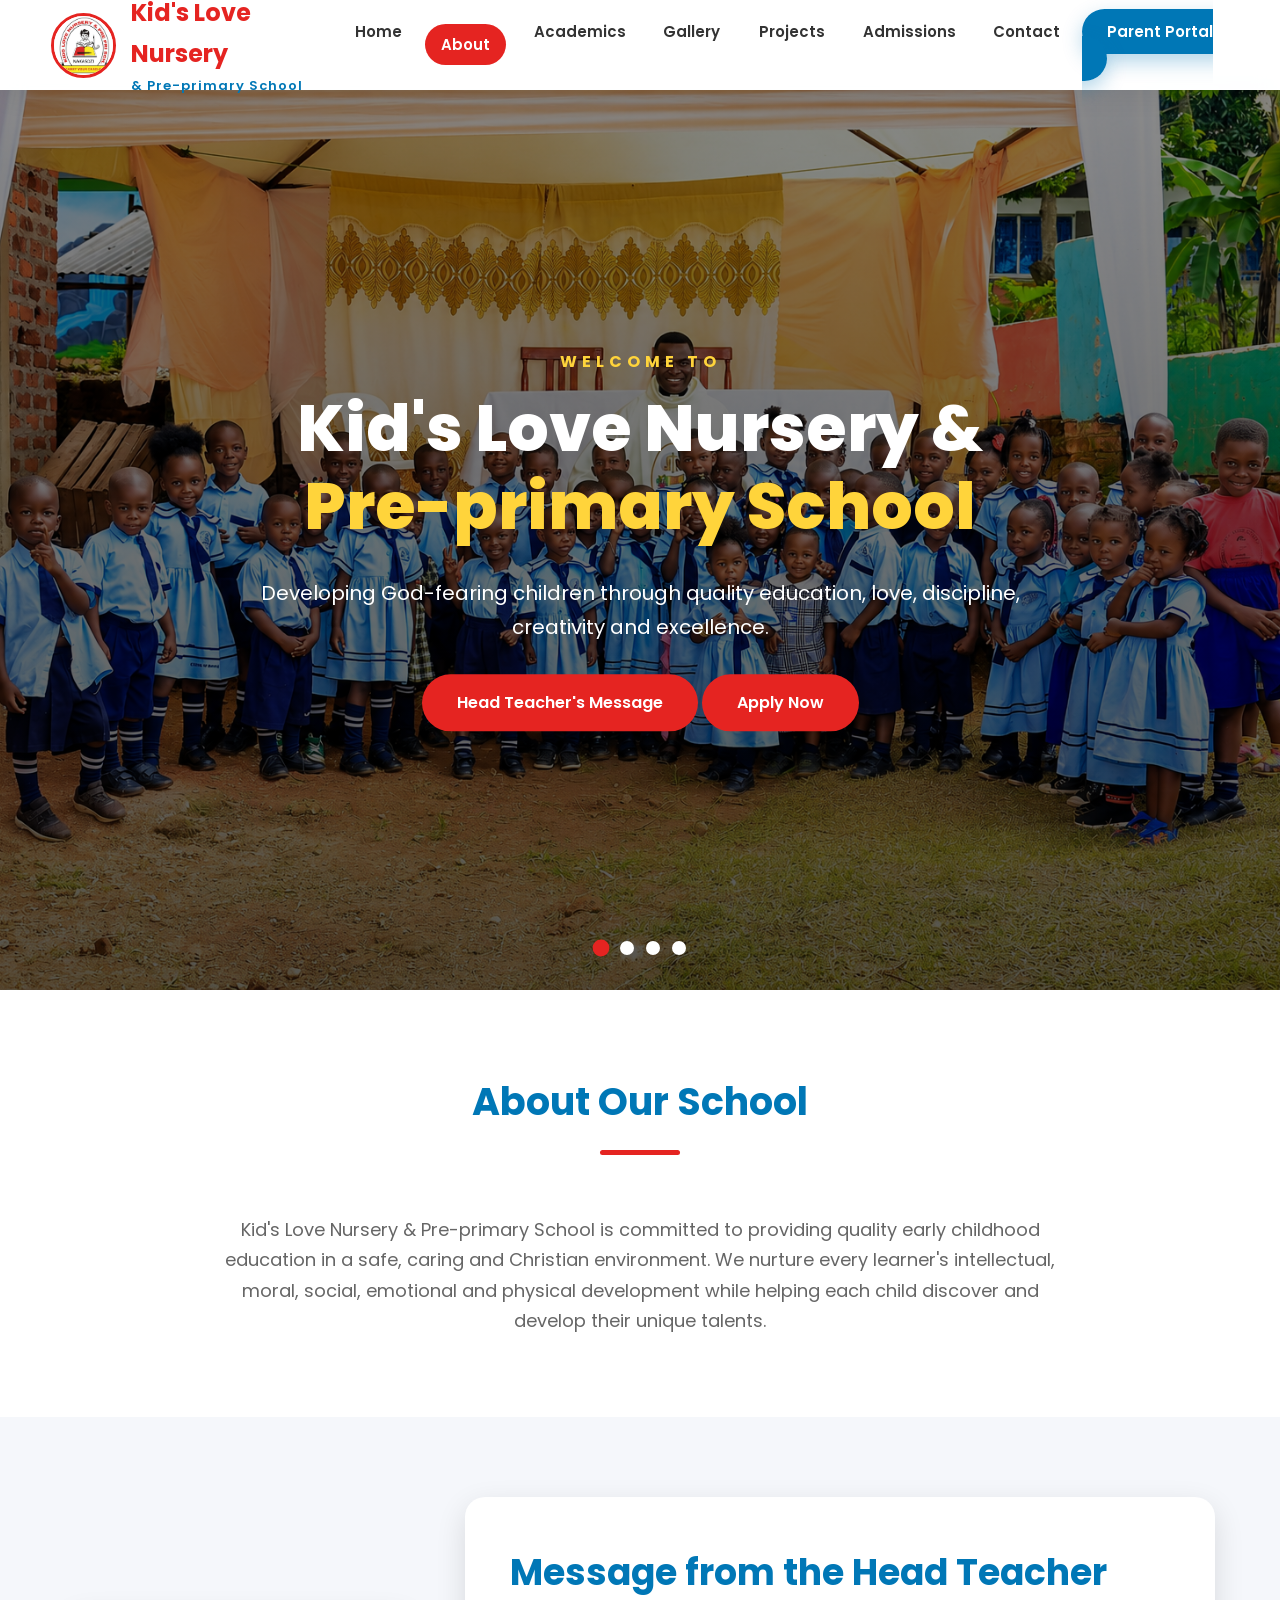
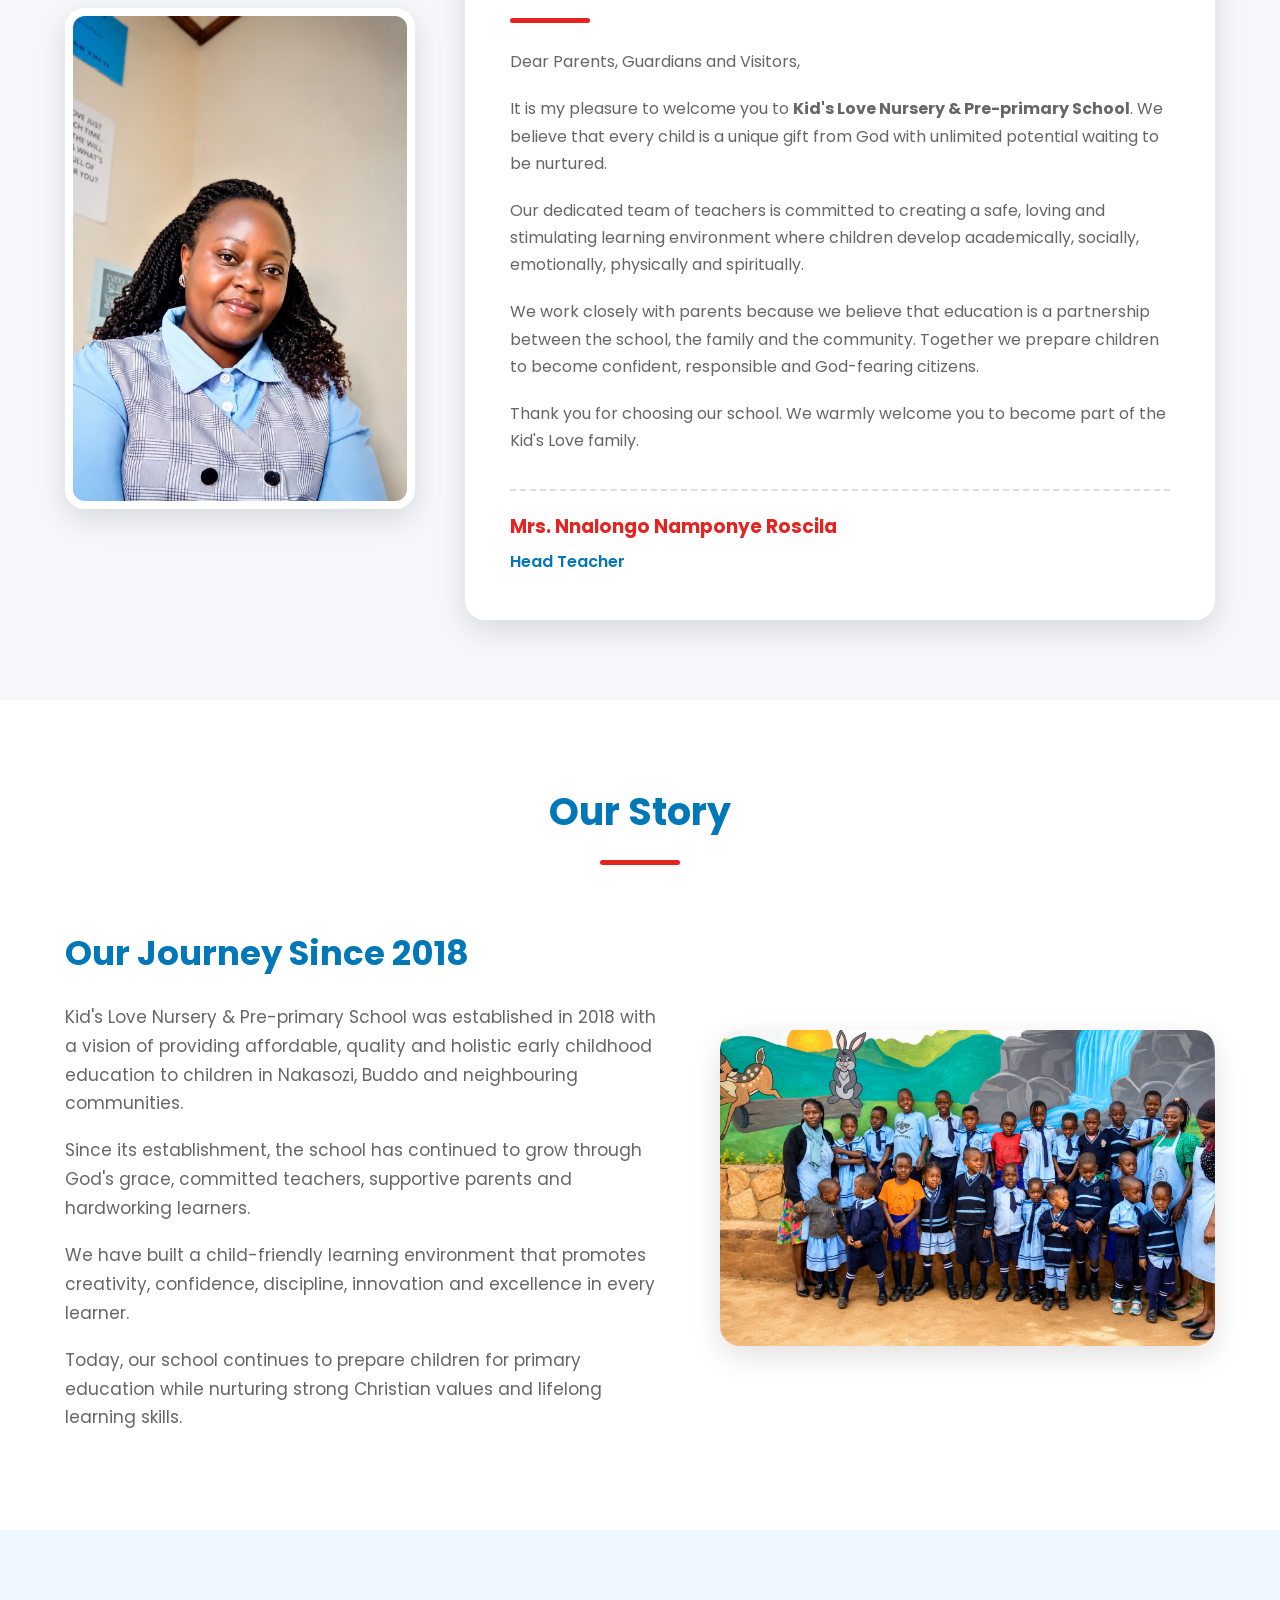
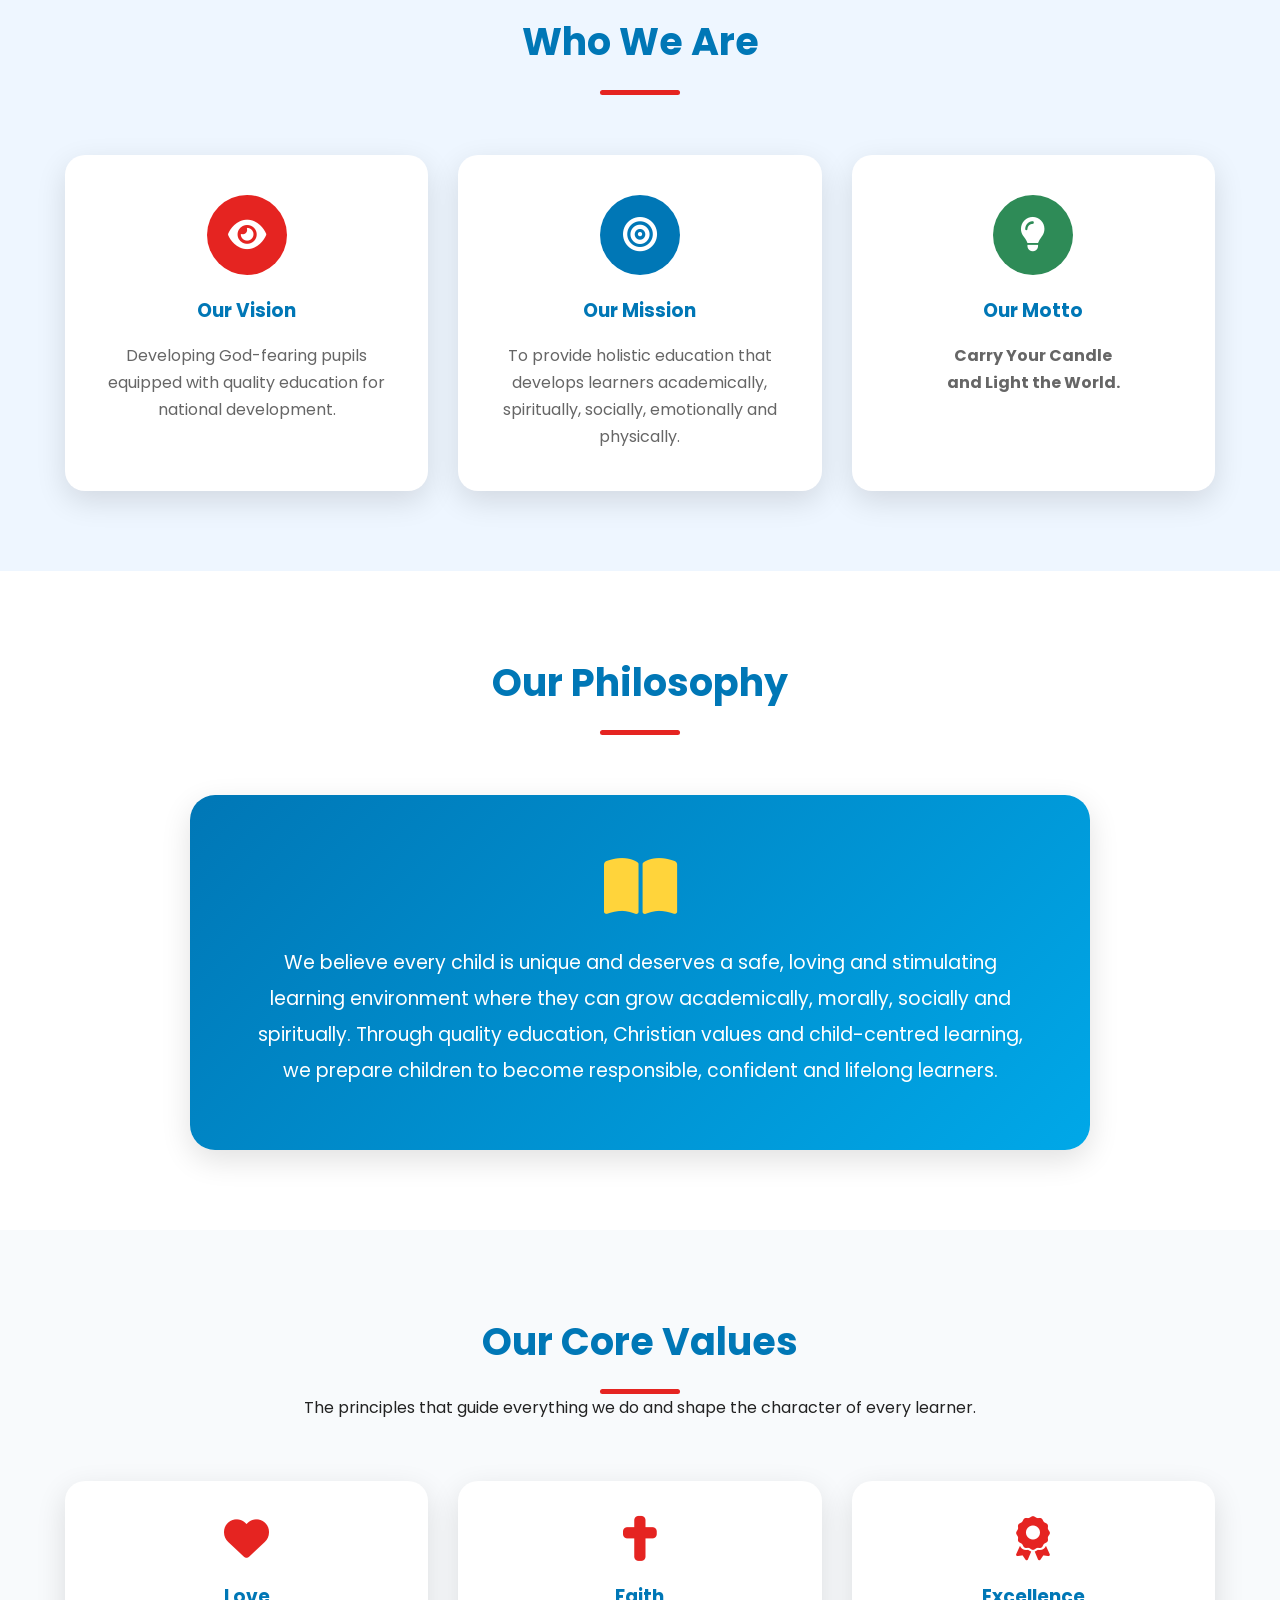
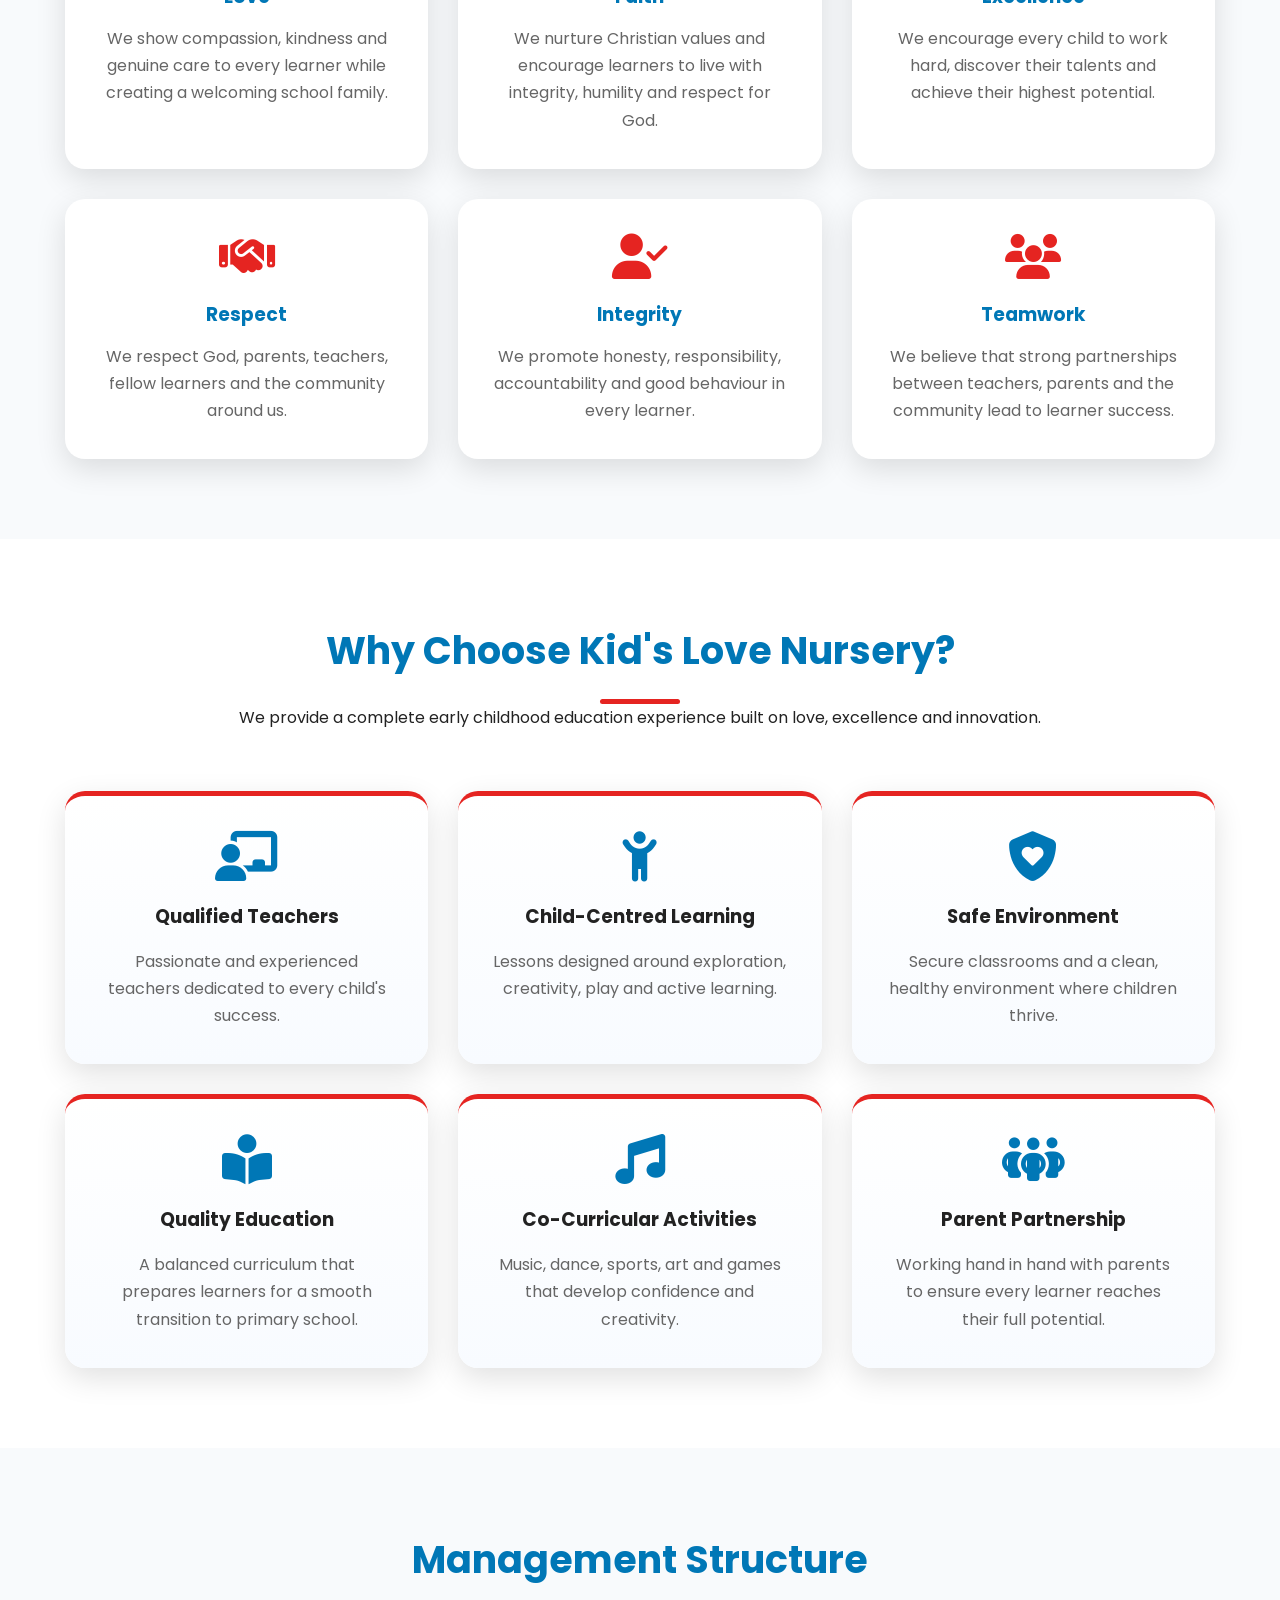
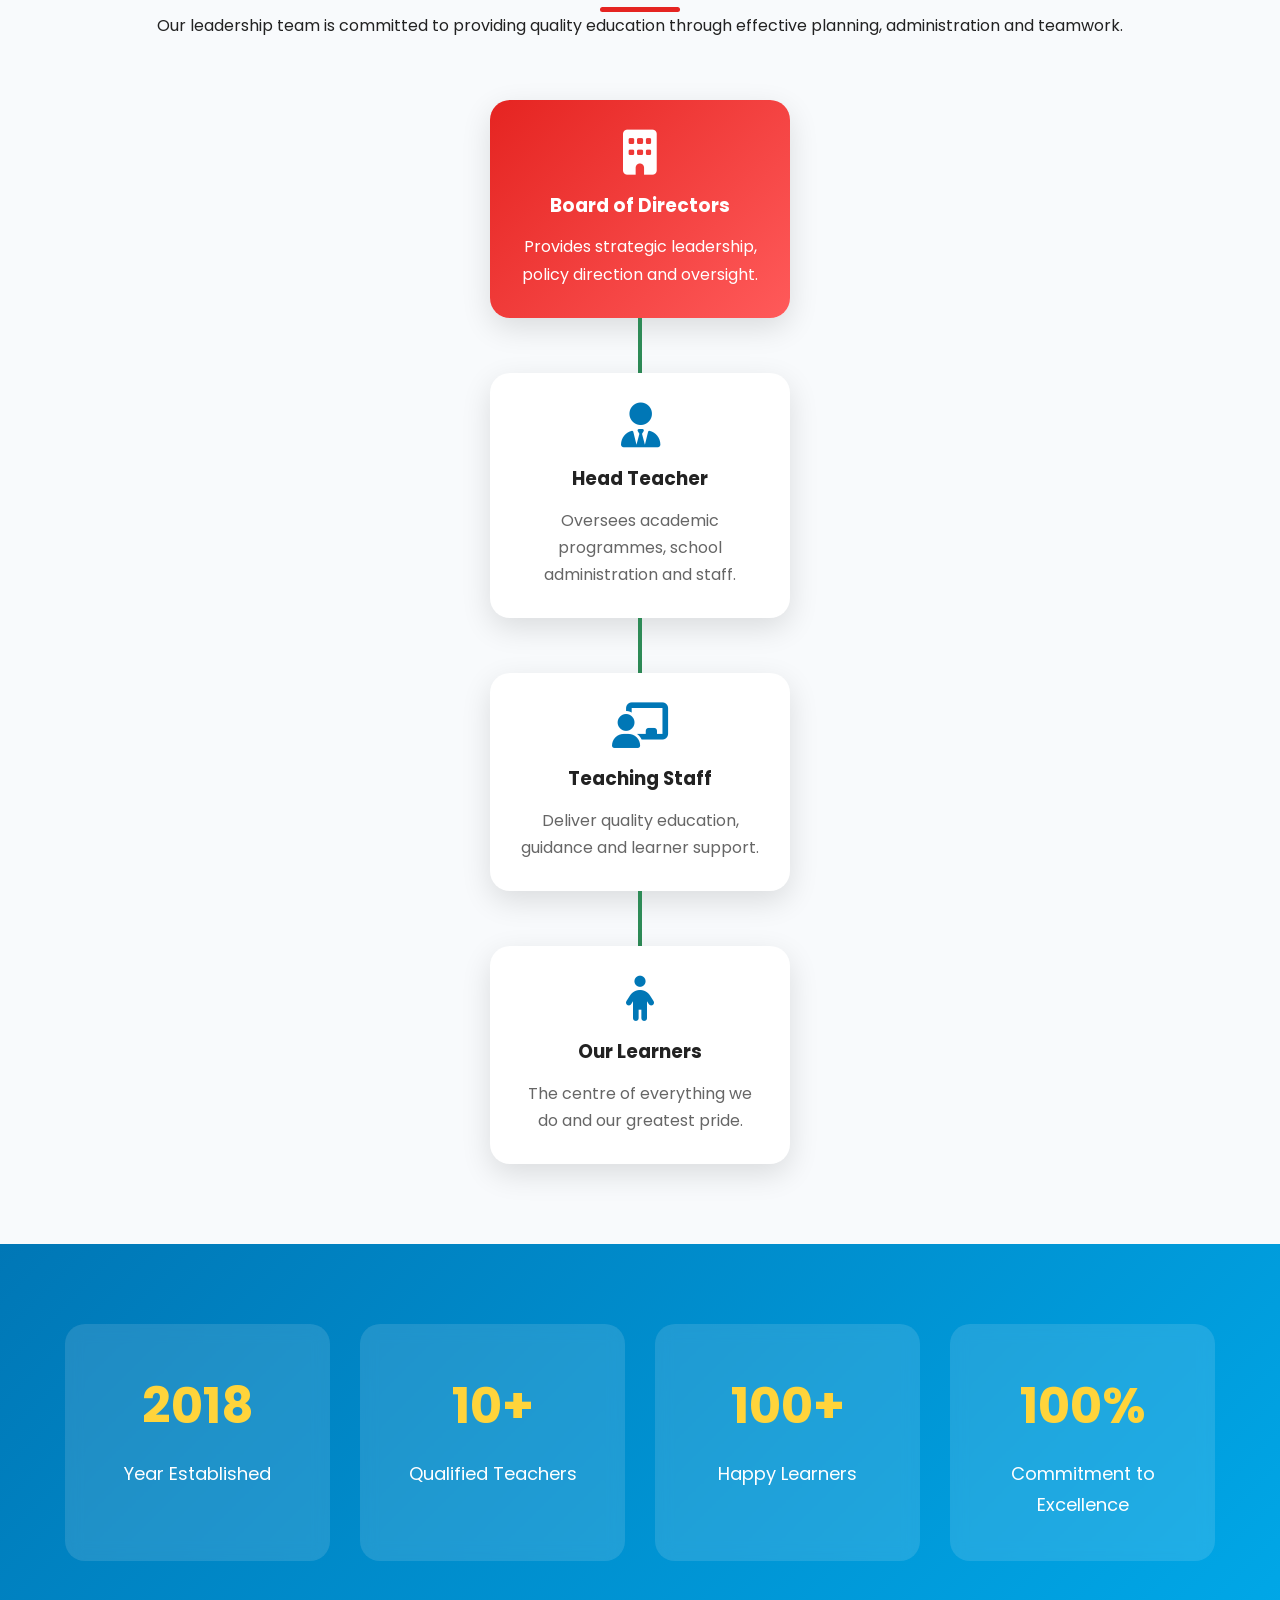
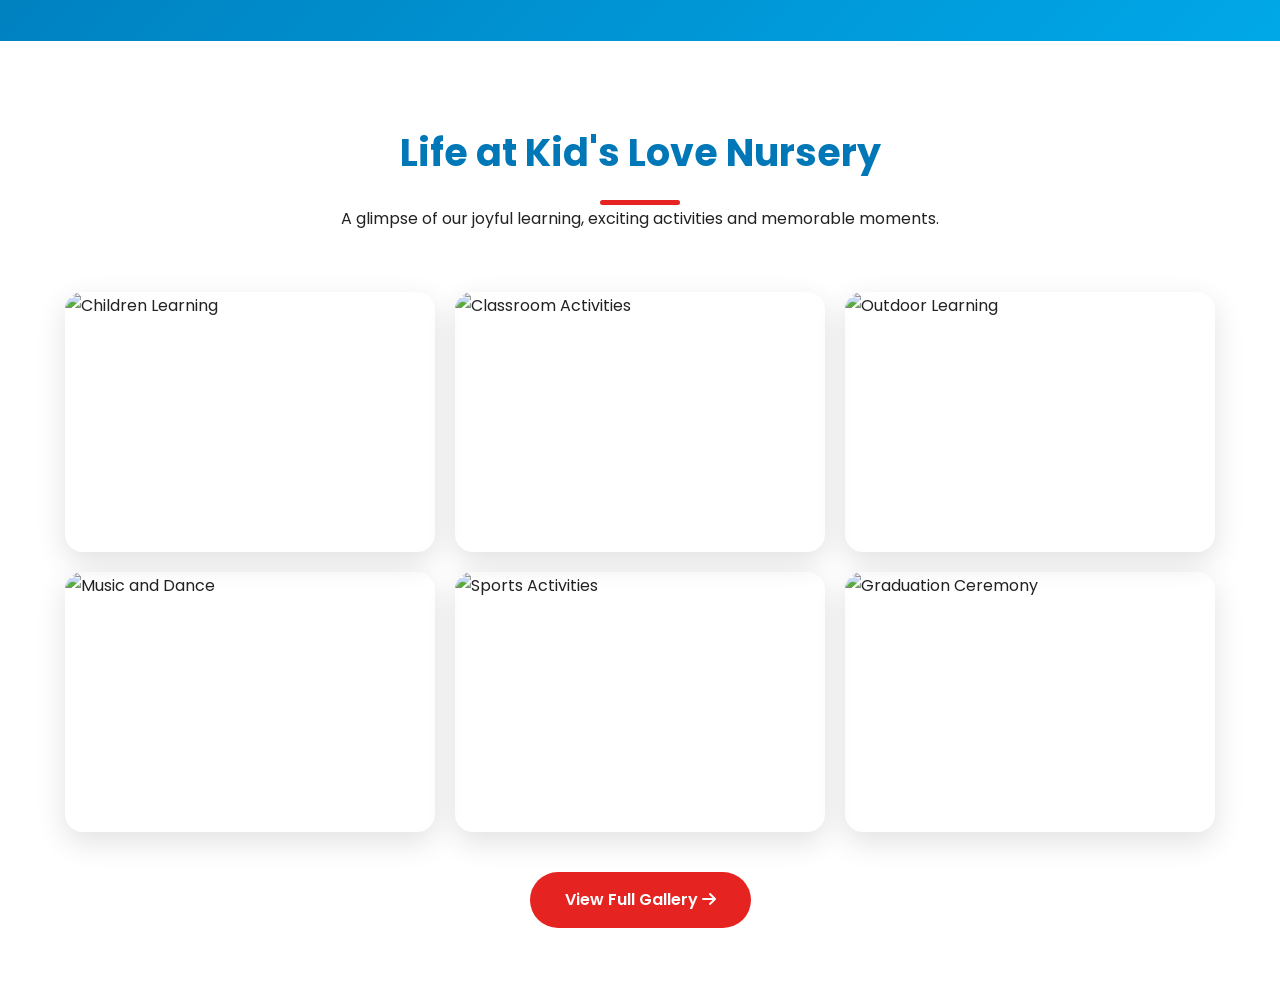
==== aboutus.html @ 8417a848 "Update aboutus.html" ====
<!DOCTYPE html>
<html lang="en">

<head>
    <meta charset="UTF-8">
    <meta name="viewport" content="width=device-width, initial-scale=1.0">

    <!-- SEO -->
    <meta name="description"
        content="Learn about Kid's Love Nursery & Pre-primary School, our history, mission, vision, philosophy, and commitment to quality early childhood education.">

    <meta name="keywords"
        content="Kid's Love Nursery, Nursery School, Pre-primary, Buddo, Nakasozi, Uganda, Early Childhood Education">

    <meta name="author" content="Kid's Love Nursery & Pre-primary School">

    <title>About Us | Kid's Love Nursery & Pre-primary School</title>

    <!-- Favicon -->
    <link rel="icon" href="IMG-20260707-WA0017.jpg">

    <!-- Google Font -->
    <link rel="preconnect" href="https://fonts.googleapis.com">

    <link rel="preconnect"
        href="https://fonts.gstatic.com"
        crossorigin>

    <link href="https://fonts.googleapis.com/css2?family=Poppins:wght@300;400;500;600;700;800&display=swap"
        rel="stylesheet">

    <!-- Font Awesome -->
    <link rel="stylesheet"
        href="https://cdnjs.cloudflare.com/ajax/libs/font-awesome/6.6.0/css/all.min.css">

    <!-- Main CSS -->
    <link rel="stylesheet" href="about.css">
</head>

<body>

    <!-- ===========================
            HEADER
    ============================ -->

    <header>

        <nav class="navbar container">

            <!-- Logo -->

            <a href="index.html" class="logo">

                <img src="IMG-20260707-WA0017.jpg"
                    alt="Kid's Love Nursery Logo">

                <div class="logo-text">

                    <h2>Kid's Love Nursery</h2>

                    <span>& Pre-primary School</span>

                </div>

            </a>

            <!-- Navigation -->

            <ul class="nav-links" id="navLinks">

                <li><a href="index.html">Home</a></li>

                <li><a href="aboutus.html" class="active">About</a></li>

                <li><a href="academics.html">Academics</a></li>

                <li><a href="gallery.html">Gallery</a></li>

                <li><a href="projects.html">Projects</a></li>

                <li><a href="admissions.html">Admissions</a></li>

                <li><a href="contact.html">Contact</a></li>

                <li>

                    <a href="portal.html" class="portal-btn">

                        Parent Portal

                    </a>

                </li>

            </ul>

            <!-- Mobile Menu -->

            <button class="menu-btn"
                id="menuBtn"
                aria-label="Open Menu">

                <i class="fas fa-bars"></i>

            </button>

        </nav>

    </header>

    <!-- ===========================
            MAIN CONTENT
    ============================ -->

    <main>

        <!-- ===========================
                HERO SECTION
        ============================ -->

        <section class="about-hero">

            <!-- Background Slider -->

            <div class="hero-slider">

                <div class="slide active">

                    <img src="ChatGPT Image Aug 5, 2026, 04_27_45 PM.png"
                        alt="Children learning">

                </div>

                <div class="slide">

                    <img src="he.png"
                        alt="School Activities">

                </div>

                <div class="slide">

                    <img src="ChatGPT Image Aug 6, 2026, 02_48_55 PM.png"
                        alt="School Environment">

                </div>

                <div class="slide">

                    <img src="images/about4.jpg"
                        alt="Happy Learners">

                </div>

            </div>

            <!-- Overlay -->

            <div class="hero-overlay"></div>

            <!-- Hero Content -->

            <div class="hero-content">

                <h4>WELCOME TO</h4>

                <h1>

                    Kid's Love Nursery &

                    <span>Pre-primary School</span>

                </h1>

                <p>

                    Developing God-fearing children through
                    quality education, love, discipline,
                    creativity and excellence.

                </p>

                <div class="hero-buttons">

                    <a href="#headteacher"
                        class="hero-btn">

                        Head Teacher's Message

                    </a>

                    <a href="admissions.html"
                        class="hero-btn secondary">

                        Apply Now

                    </a>

                </div>

            </div>

            <!-- Slider Dots -->

            <div class="slider-controls">

                <span class="dot active"></span>

                <span class="dot"></span>

                <span class="dot"></span>

                <span class="dot"></span>

            </div>

        </section>

        <!-- ===========================
                PAGE INTRODUCTION
        ============================ -->

        <section class="page-intro">

            <div class="container">

                <div class="section-title">

                    <h2>About Our School</h2>

                    <div class="underline"></div>

                </div>

                <p>

                    Kid's Love Nursery & Pre-primary School is
                    committed to providing quality early childhood
                    education in a safe, caring and Christian
                    environment. We nurture every learner's
                    intellectual, moral, social, emotional and
                    physical development while helping each child
                    discover and develop their unique talents.

                </p>

            </div>

        </section>
                <!--=========================================
                HEAD TEACHER'S MESSAGE
        ==========================================-->

        <section class="headteacher" id="headteacher">

            <div class="container">

                <div class="headteacher-grid">

                    <!-- Head Teacher Image -->

                    <div class="headteacher-image">

                        <img src="hm.png.png"
                            alt="Head Teacher">

                    </div>

                    <!-- Head Teacher Content -->

                    <div class="headteacher-content">

                        <h2>Message from the Head Teacher</h2>

                        <div class="underline left"></div>

                        <p>
                            Dear Parents, Guardians and Visitors,
                        </p>

                        <p>
                            It is my pleasure to welcome you to
                            <strong>Kid's Love Nursery & Pre-primary School</strong>.
                            We believe that every child is a unique gift from God
                            with unlimited potential waiting to be nurtured.
                        </p>

                        <p>
                            Our dedicated team of teachers is committed to creating
                            a safe, loving and stimulating learning environment where
                            children develop academically, socially, emotionally,
                            physically and spiritually.
                        </p>

                        <p>
                            We work closely with parents because we believe that
                            education is a partnership between the school, the family
                            and the community. Together we prepare children to become
                            confident, responsible and God-fearing citizens.
                        </p>

                        <p>
                            Thank you for choosing our school. We warmly welcome you
                            to become part of the Kid's Love family.
                        </p>

                        <div class="signature">

                            <h3>Mrs. Nnalongo Namponye Roscila</h3>

                            <span>
                                Head Teacher
                            </span>

                        </div>

                    </div>

                </div>

            </div>

        </section>


        <!--=========================================
                    SCHOOL HISTORY
        ==========================================-->

        <section class="history">

            <div class="container">

                <div class="section-title">

                    <h2>Our Story</h2>

                    <div class="underline"></div>

                </div>

                <div class="history-grid">

                    <div class="history-text">

                        <h3>Our Journey Since 2018</h3>

                        <p>
                            Kid's Love Nursery & Pre-primary School was established
                            in 2018 with a vision of providing affordable,
                            quality and holistic early childhood education to
                            children in Nakasozi, Buddo and neighbouring communities.
                        </p>

                        <p>
                            Since its establishment, the school has continued
                            to grow through God's grace, committed teachers,
                            supportive parents and hardworking learners.
                        </p>

                        <p>
                            We have built a child-friendly learning environment
                            that promotes creativity, confidence, discipline,
                            innovation and excellence in every learner.
                        </p>

                        <p>
                            Today, our school continues to prepare children for
                            primary education while nurturing strong Christian
                            values and lifelong learning skills.
                        </p>

                    </div>

                    <div class="history-image">

                        <img src="school.png"
                            alt="History of Kid's Love Nursery">

                    </div>

                </div>

            </div>

        </section>


        <!--=========================================
                VISION • MISSION • MOTTO
        ==========================================-->

        <section class="vision-mission">

            <div class="container">

                <div class="section-title">

                    <h2>Who We Are</h2>

                    <div class="underline"></div>

                </div>

                <div class="cards">

                    <!-- Vision -->

                    <div class="card">

                        <i class="fas fa-eye"></i>

                        <h3>Our Vision</h3>

                        <p>
                            Developing God-fearing pupils equipped
                            with quality education for national
                            development.
                        </p>

                    </div>

                    <!-- Mission -->

                    <div class="card">

                        <i class="fas fa-bullseye"></i>

                        <h3>Our Mission</h3>

                        <p>
                            To provide holistic education that develops
                            learners academically, spiritually,
                            socially, emotionally and physically.
                        </p>

                    </div>

                    <!-- Motto -->

                    <div class="card">

                        <i class="fas fa-lightbulb"></i>

                        <h3>Our Motto</h3>

                        <p>
                            <strong>
                                Carry Your Candle<br>
                                and Light the World.
                            </strong>
                        </p>

                    </div>

                </div>

            </div>

        </section>


        <!--=========================================
                    SCHOOL PHILOSOPHY
        ==========================================-->

        <section class="philosophy">

            <div class="container">

                <div class="section-title">

                    <h2>Our Philosophy</h2>

                    <div class="underline"></div>

                </div>

                <div class="philosophy-box">

                    <i class="fas fa-book-open"></i>

                    <p>
                        We believe every child is unique and deserves
                        a safe, loving and stimulating learning
                        environment where they can grow academically,
                        morally, socially and spiritually. Through
                        quality education, Christian values and
                        child-centred learning, we prepare children
                        to become responsible, confident and lifelong
                        learners.
                    </p>

                </div>

            </div>

        </section>
                <!--=========================================
                CORE VALUES
        ==========================================-->

        <section class="values">

            <div class="container">

                <div class="section-title">

                    <h2>Our Core Values</h2>

                    <div class="underline"></div>

                    <p>
                        The principles that guide everything we do and
                        shape the character of every learner.
                    </p>

                </div>

                <div class="value-grid">

                    <!-- Love -->

                    <div class="value-card">

                        <i class="fas fa-heart"></i>

                        <h3>Love</h3>

                        <p>
                            We show compassion, kindness and genuine
                            care to every learner while creating a
                            welcoming school family.
                        </p>

                    </div>

                    <!-- Faith -->

                    <div class="value-card">

                        <i class="fas fa-cross"></i>

                        <h3>Faith</h3>

                        <p>
                            We nurture Christian values and encourage
                            learners to live with integrity,
                            humility and respect for God.
                        </p>

                    </div>

                    <!-- Excellence -->

                    <div class="value-card">

                        <i class="fas fa-award"></i>

                        <h3>Excellence</h3>

                        <p>
                            We encourage every child to work hard,
                            discover their talents and achieve
                            their highest potential.
                        </p>

                    </div>

                    <!-- Respect -->

                    <div class="value-card">

                        <i class="fas fa-handshake"></i>

                        <h3>Respect</h3>

                        <p>
                            We respect God, parents, teachers,
                            fellow learners and the community
                            around us.
                        </p>

                    </div>

                    <!-- Integrity -->

                    <div class="value-card">

                        <i class="fas fa-user-check"></i>

                        <h3>Integrity</h3>

                        <p>
                            We promote honesty, responsibility,
                            accountability and good behaviour
                            in every learner.
                        </p>

                    </div>

                    <!-- Teamwork -->

                    <div class="value-card">

                        <i class="fas fa-users"></i>

                        <h3>Teamwork</h3>

                        <p>
                            We believe that strong partnerships
                            between teachers, parents and the
                            community lead to learner success.
                        </p>

                    </div>

                </div>

            </div>

        </section>


        <!--=========================================
                WHY CHOOSE US
        ==========================================-->

        <section class="why-us">

            <div class="container">

                <div class="section-title">

                    <h2>Why Choose Kid's Love Nursery?</h2>

                    <div class="underline"></div>

                    <p>
                        We provide a complete early childhood
                        education experience built on love,
                        excellence and innovation.
                    </p>

                </div>

                <div class="choose-grid">

                    <div class="choose-card">

                        <i class="fas fa-chalkboard-teacher"></i>

                        <h3>Qualified Teachers</h3>

                        <p>
                            Passionate and experienced teachers
                            dedicated to every child's success.
                        </p>

                    </div>

                    <div class="choose-card">

                        <i class="fas fa-child-reaching"></i>

                        <h3>Child-Centred Learning</h3>

                        <p>
                            Lessons designed around exploration,
                            creativity, play and active learning.
                        </p>

                    </div>

                    <div class="choose-card">

                        <i class="fas fa-shield-heart"></i>

                        <h3>Safe Environment</h3>

                        <p>
                            Secure classrooms and a clean,
                            healthy environment where children
                            thrive.
                        </p>

                    </div>

                    <div class="choose-card">

                        <i class="fas fa-book-reader"></i>

                        <h3>Quality Education</h3>

                        <p>
                            A balanced curriculum that prepares
                            learners for a smooth transition to
                            primary school.
                        </p>

                    </div>

                    <div class="choose-card">

                        <i class="fas fa-music"></i>

                        <h3>Co-Curricular Activities</h3>

                        <p>
                            Music, dance, sports, art and games
                            that develop confidence and creativity.
                        </p>

                    </div>

                    <div class="choose-card">

                        <i class="fas fa-people-group"></i>

                        <h3>Parent Partnership</h3>

                        <p>
                            Working hand in hand with parents to
                            ensure every learner reaches their
                            full potential.
                        </p>

                    </div>

                </div>

            </div>

        </section>


        <!--=========================================
                MANAGEMENT STRUCTURE
        ==========================================-->

        <section class="management">

            <div class="container">

                <div class="section-title">

                    <h2>Management Structure</h2>

                    <div class="underline"></div>

                    <p>
                        Our leadership team is committed to providing
                        quality education through effective planning,
                        administration and teamwork.
                    </p>

                </div>

                <div class="management-tree">

                    <div class="tree-box director">

                        <i class="fas fa-building"></i>

                        <h3>Board of Directors</h3>

                        <p>
                            Provides strategic leadership,
                            policy direction and oversight.
                        </p>

                    </div>

                    <div class="tree-line"></div>

                    <div class="tree-box">

                        <i class="fas fa-user-tie"></i>

                        <h3>Head Teacher</h3>

                        <p>
                            Oversees academic programmes,
                            school administration and staff.
                        </p>

                    </div>

                    <div class="tree-line"></div>

                    <div class="tree-box">

                        <i class="fas fa-chalkboard-teacher"></i>

                        <h3>Teaching Staff</h3>

                        <p>
                            Deliver quality education,
                            guidance and learner support.
                        </p>

                    </div>

                    <div class="tree-line"></div>

                    <div class="tree-box">

                        <i class="fas fa-child"></i>

                        <h3>Our Learners</h3>

                        <p>
                            The centre of everything we do
                            and our greatest pride.
                        </p>

                    </div>

                </div>

            </div>

        </section>


        <!--=========================================
                SCHOOL STATISTICS
        ==========================================-->

        <section class="statistics">

            <div class="container">

                <div class="stat-grid">

                    <div class="stat-card">

                        <h2>2018</h2>

                        <p>Year Established</p>

                    </div>

                    <div class="stat-card">

                        <h2>10+</h2>

                        <p>Qualified Teachers</p>

                    </div>

                    <div class="stat-card">

                        <h2>100+</h2>

                        <p>Happy Learners</p>

                    </div>

                    <div class="stat-card">

                        <h2>100%</h2>

                        <p>Commitment to Excellence</p>

                    </div>

                </div>

            </div>

        </section>


        <!--=========================================
                GALLERY PREVIEW
        ==========================================-->

        <section class="gallery-preview">

            <div class="container">

                <div class="section-title">

                    <h2>Life at Kid's Love Nursery</h2>

                    <div class="underline"></div>

                    <p>
                        A glimpse of our joyful learning,
                        exciting activities and memorable
                        moments.
                    </p>

                </div>

                <div class="gallery-grid">

                    <img src="images/gallery1.jpg"
                        alt="Children Learning">

                    <img src="images/gallery2.jpg"
                        alt="Classroom Activities">

                    <img src="images/gallery3.jpg"
                        alt="Outdoor Learning">

                    <img src="images/gallery4.jpg"
                        alt="Music and Dance">

                    <img src="images/gallery5.jpg"
                        alt="Sports Activities">

                    <img src="images/gallery6.jpg"
                        alt="Graduation Ceremony">

                </div>

                <div class="gallery-btn">

                    <a href="gallery.html">

                        View Full Gallery

                        <i class="fas fa-arrow-right"></i>

                    </a>

                </div>

            </div>

        </section>
    </main>
</body>
    <script>/* ==========================================
      MOBILE MENU TOGGLE
========================================== */

const menuBtn = document.getElementById("menuBtn");
const navLinks = document.getElementById("navLinks");


if(menuBtn && navLinks){

    // Open / Close menu

    menuBtn.addEventListener("click", () => {

        navLinks.classList.toggle("active");

        const opened = navLinks.classList.contains("active");


        menuBtn.innerHTML = opened
            ? '<i class="fas fa-times"></i>'
            : '<i class="fas fa-bars"></i>';

    });



    // Close menu after clicking a link

    document.querySelectorAll(".nav-links a")
    .forEach(link => {

        link.addEventListener("click", () => {

            navLinks.classList.remove("active");

            menuBtn.innerHTML =
            '<i class="fas fa-bars"></i>';

        });

    });



    // Close when clicking outside

    document.addEventListener("click", (e)=>{

        if(
            !menuBtn.contains(e.target) &&
            !navLinks.contains(e.target)
        ){

            navLinks.classList.remove("active");

            menuBtn.innerHTML =
            '<i class="fas fa-bars"></i>';

        }

    });


}</script>
</html>
---- about.css ----
/*=====================================================
   KID'S LOVE NURSERY
   ABOUT PAGE CSS
   PART 1
   Global • Navigation • Hero • Intro • Head Teacher
======================================================*/


/*========================
ROOT VARIABLES
=========================*/

:root{

    --primary:#E52421;
    --secondary:#0077b6;
    --green:#2E8B57;
    --yellow:#FFD43B;

    --dark:#222;
    --grey:#666;
    --light:#f7f9fc;
    --white:#fff;

    --shadow:0 10px 30px rgba(0,0,0,.12);

    --radius:18px;

    --transition:.4s ease;

}


/*========================
RESET
=========================*/

*{

    margin:0;
    padding:0;
    box-sizing:border-box;

}


html{

    scroll-behavior:smooth;

}


body{

    font-family:'Poppins',sans-serif;

    background:var(--light);

    color:var(--dark);

    line-height:1.7;

}


img{

    display:block;
    max-width:100%;

}


a{

    text-decoration:none;

    color:inherit;

}


ul{

    list-style:none;

}


.container{

    width:min(1150px,90%);
    margin:auto;

}


section{

    padding:80px 0;

}


/*========================
SECTION TITLE
=========================*/

.section-title{

    text-align:center;

    margin-bottom:60px;

}


.section-title h2{

    font-size:38px;

    color:var(--secondary);

    margin-bottom:15px;

}


.underline{

    width:80px;

    height:5px;

    background:var(--primary);

    margin:auto;

    border-radius:30px;

}


/*========================
HEADER
=========================*/

/*=====================================================
   MODERN NAVIGATION SYSTEM
=====================================================*/


header{

    position:fixed;

    top:0;
    left:0;

    width:100%;

    z-index:999;

    background:rgba(255,255,255,.92);

    backdrop-filter:blur(12px);

    box-shadow:0 5px 25px rgba(0,0,0,.08);

    transition:.4s ease;

}



header.scrolled{

    background:white;

    box-shadow:0 8px 30px rgba(0,0,0,.15);

}



/* NAVBAR */

.navbar{

    width:min(1200px,92%);

    height:90px;

    margin:auto;

    display:flex;

    justify-content:space-between;

    align-items:center;

}



/* LOGO */

.logo{

    display:flex;

    align-items:center;

    gap:14px;

}


.logo img{

    width:65px;

    height:65px;

    object-fit:cover;

    border-radius:50%;

    border:3px solid var(--primary);

    transition:.4s;

}


.logo img:hover{

    transform:rotate(8deg) scale(1.05);

}



.logo-text h2{

    font-size:24px;

    color:var(--primary);

    font-weight:800;

}



.logo-text span{

    display:block;

    color:var(--secondary);

    font-size:12px;

    letter-spacing:1px;

}



/* NAV LINKS */

.nav-links{

    display:flex;

    align-items:center;

    gap:8px;

}



.nav-links li{

    position:relative;

}



.nav-links a{

    position:relative;

    padding:12px 18px;

    border-radius:30px;

    font-size:15px;

    font-weight:600;

    color:#333;

    transition:.35s ease;

}



/* HOVER EFFECT */

.nav-links a::after{

    content:"";

    position:absolute;

    left:50%;

    bottom:5px;

    width:0;

    height:3px;

    background:var(--primary);

    border-radius:20px;

    transform:translateX(-50%);

    transition:.35s;

}



.nav-links a:hover::after{

    width:60%;

}



.nav-links a:hover{

    color:var(--primary);

}





/* ACTIVE PAGE */


.nav-links .active{

    background:var(--primary);

    color:white;

}



.nav-links .active::after{

    display:none;

}



/* PORTAL BUTTON */


.portal-btn{

    background:linear-gradient(
        135deg,
        var(--secondary),
        #00a8e8
    );

    color:white !important;

    padding:12px 25px !important;

    box-shadow:0 8px 20px rgba(0,119,182,.3);

}



.portal-btn:hover{

    transform:translateY(-3px);

    background:linear-gradient(
        135deg,
        var(--green),
        #3cb371
    );

}



/* MOBILE MENU BUTTON */


.menu-btn{

    display:none;

    width:50px;

    height:50px;

    border:none;

    background:var(--primary);

    color:white;

    border-radius:12px;

    cursor:pointer;

    font-size:22px;

    transition:.3s;

}



.menu-btn:hover{

    transform:rotate(90deg);

}





/*=====================================================
   MOBILE NAVIGATION
=====================================================*/


@media(max-width:900px){


.navbar{

    height:80px;

}



.menu-btn{

    display:flex;

    align-items:center;

    justify-content:center;

}



.nav-links{

    position:absolute;

    top:80px;

    left:0;

    width:100%;

    background:white;

    flex-direction:column;

    padding:25px 0;

    gap:10px;

    box-shadow:0 15px 30px rgba(0,0,0,.15);


    transform:translateY(-120%);

    opacity:0;

    pointer-events:none;

    transition:.4s ease;

}



.nav-links.active{

    transform:translateY(0);

    opacity:1;

    pointer-events:auto;

}



.nav-links a{

    width:90%;

    text-align:center;

}



.portal-btn{

    width:90%;

}



}


/*========================
LOGO
=========================*/

.logo{

    display:flex;

    align-items:center;

    gap:15px;

}


.logo img{

    width:65px;

    height:65px;

    object-fit:cover;

    border-radius:50%;

    border:3px solid var(--primary);

}


.logo-text h2{

    color:var(--primary);

    font-size:24px;

    font-weight:700;

}


.logo-text span{

    color:var(--secondary);

    font-size:13px;

    font-weight:600;

}


/*========================
NAVIGATION
=========================*/

.nav-links{

    display:flex;

    align-items:center;

    gap:12px;

}


.nav-links li{

    list-style:none;

}


.nav-links a{

    padding:10px 16px;

    border-radius:30px;

    font-weight:600;

    transition:var(--transition);

}


.nav-links a:hover{

    background:var(--primary);

    color:white;

}


.nav-links .active{

    background:var(--primary);

    color:white;

}


.portal-btn{

    background:var(--secondary);

    color:white !important;

}


.portal-btn:hover{

    background:var(--green);

}


/*========================
MENU BUTTON
=========================*/

.menu-btn{

    display:none;

    width:50px;

    height:50px;

    border:none;

    background:var(--primary);

    color:white;

    border-radius:10px;

    cursor:pointer;

    font-size:20px;

}


/*========================
HERO
=========================*/

.about-hero{

    position:relative;

    height:100vh;

    overflow:hidden;

    margin-top:90px;

}


.hero-slider{

    position:absolute;

    inset:0;

}


.slide{

    position:absolute;

    inset:0;

    opacity:0;

    transition:1.2s;

}


.slide.active{

    opacity:1;

}


.slide img{

    width:100%;

    height:100%;

    object-fit:cover;

}


.hero-overlay{

    position:absolute;

    inset:0;

    background:linear-gradient(rgba(0,0,0,.45),
    rgba(0,0,0,.65));

    z-index:1;

}


.hero-content{

    position:absolute;

    top:50%;

    left:50%;

    transform:translate(-50%,-50%);

    text-align:center;

    color:white;

    width:min(800px,90%);

    z-index:5;

}


.hero-content h4{

    color:var(--yellow);

    letter-spacing:5px;

    margin-bottom:15px;

}


.hero-content h1{

    font-size:65px;

    font-weight:800;

    line-height:1.2;

}


.hero-content h1 span{

    color:var(--yellow);

}


.hero-content p{

    font-size:20px;

    margin:30px 0;

}


.hero-btn{

    display:inline-block;

    padding:15px 35px;

    background:var(--primary);

    color:white;

    border-radius:40px;

    font-weight:600;

    transition:.4s;

}


.hero-btn:hover{

    background:var(--secondary);

    transform:translateY(-5px);

}


/*========================
SLIDER DOTS
=========================*/

.slider-controls{

    position:absolute;

    bottom:35px;

    left:50%;

    transform:translateX(-50%);

    display:flex;

    gap:12px;

    z-index:10;

}


.dot{

    width:14px;

    height:14px;

    border-radius:50%;

    background:white;

    cursor:pointer;

    transition:.4s;

}


.dot.active{

    background:var(--primary);

    transform:scale(1.2);

}


/*========================
INTRO
=========================*/

.page-intro{

    background:white;

}


.page-intro p{

    max-width:850px;

    margin:30px auto 0;

    text-align:center;

    color:var(--grey);

    font-size:18px;

}


/*========================
HEAD TEACHER
=========================*/

.headteacher{

    background:#f5f7fb;

}


.headteacher-grid{

    display:grid;

    grid-template-columns:350px 1fr;

    gap:50px;

    align-items:center;

}


.headteacher-image{

    text-align:center;

}


.headteacher-image img{

    width:100%;

    border-radius:20px;

    box-shadow:var(--shadow);

    border:8px solid white;

}


.headteacher-content{

    background:white;

    padding:45px;

    border-radius:20px;

    box-shadow:var(--shadow);

}


.headteacher-content h2{

    color:var(--secondary);

    margin-bottom:15px;

    font-size:36px;

}


.underline.left{

    margin:0 0 25px;

}


.headteacher-content p{

    margin-bottom:20px;

    color:var(--grey);

}


.signature{

    margin-top:35px;

    padding-top:20px;

    border-top:2px dashed #ddd;

}


.signature h3{

    color:var(--primary);

    margin-bottom:5px;

}


.signature span{

    color:var(--secondary);

    font-weight:600;

}
/*=====================================================
   KID'S LOVE NURSERY
   ABOUT PAGE CSS
   PART 2
   History • Vision • Philosophy • Values • Why Choose Us
======================================================*/


/*=========================
HISTORY
==========================*/

.history{

    background:white;

}

.history-grid{

    display:grid;

    grid-template-columns:1.2fr 1fr;

    gap:60px;

    align-items:center;

}

.history-text h3{

    font-size:34px;

    color:var(--secondary);

    margin-bottom:20px;

}

.history-text p{

    color:var(--grey);

    margin-bottom:18px;

    font-size:17px;

}

.history-image{

    overflow:hidden;

    border-radius:20px;

    box-shadow:var(--shadow);

}

.history-image img{

    width:100%;

    height:100%;

    object-fit:cover;

    transition:.5s;

}

.history-image:hover img{

    transform:scale(1.08);

}



/*=========================
VISION MISSION
==========================*/

.vision-mission{

    background:#eef6ff;

}

.cards{

    display:grid;

    grid-template-columns:repeat(3,1fr);

    gap:30px;

}

.card{

    background:white;

    border-radius:20px;

    padding:40px 30px;

    text-align:center;

    box-shadow:var(--shadow);

    transition:.4s;

}

.card:hover{

    transform:translateY(-10px);

}

.card i{

    width:80px;

    height:80px;

    line-height:80px;

    border-radius:50%;

    background:var(--primary);

    color:white;

    font-size:34px;

    margin-bottom:20px;

}

.card:nth-child(2) i{

    background:var(--secondary);

}

.card:nth-child(3) i{

    background:var(--green);

}

.card h3{

    margin-bottom:15px;

    color:var(--secondary);

}

.card p{

    color:var(--grey);

}



/*=========================
PHILOSOPHY
==========================*/

.philosophy{

    background:white;

}

.philosophy-box{

    max-width:900px;

    margin:auto;

    background:linear-gradient(135deg,
    var(--secondary),
    #00a8e8);

    color:white;

    padding:60px;

    border-radius:25px;

    text-align:center;

    box-shadow:var(--shadow);

}

.philosophy-box i{

    font-size:65px;

    margin-bottom:25px;

    color:var(--yellow);

}

.philosophy-box p{

    font-size:19px;

    line-height:1.9;

}



/*=========================
CORE VALUES
==========================*/

.values{

    background:#f8fafc;

}

.value-grid{

    display:grid;

    grid-template-columns:repeat(3,1fr);

    gap:30px;

}

.value-card{

    background:white;

    padding:35px;

    border-radius:20px;

    text-align:center;

    box-shadow:var(--shadow);

    transition:.4s;

}

.value-card:hover{

    transform:translateY(-8px);

}

.value-card i{

    font-size:45px;

    color:var(--primary);

    margin-bottom:20px;

}

.value-card h3{

    color:var(--secondary);

    margin-bottom:12px;

}

.value-card p{

    color:var(--grey);

}



/*=========================
WHY CHOOSE US
==========================*/

.why-us{

    background:white;

}

.choose-grid{

    display:grid;

    grid-template-columns:repeat(3,1fr);

    gap:30px;

}

.choose-card{

    background:linear-gradient(180deg,#ffffff,#f8fbff);

    border-radius:20px;

    padding:35px;

    text-align:center;

    box-shadow:var(--shadow);

    transition:.4s;

    border-top:5px solid var(--primary);

}

.choose-card:hover{

    transform:translateY(-10px);

    border-top-color:var(--green);

}

.choose-card i{

    font-size:50px;

    color:var(--secondary);

    margin-bottom:20px;

}

.choose-card h3{

    margin-bottom:15px;

    color:var(--dark);

}

.choose-card p{

    color:var(--grey);

}



/*=========================
COMMON CARD ANIMATION
==========================*/

.card,
.value-card,
.choose-card,
.history-image{

    transition:all .4s ease;

}

.card:hover,
.value-card:hover,
.choose-card:hover{

    box-shadow:0 20px 45px rgba(0,0,0,.18);

}
/*=====================================================
   KID'S LOVE NURSERY
   ABOUT PAGE CSS
   PART 3
   Management • Statistics • Gallery • CTA
   Footer • Responsive
======================================================*/


/*=========================
MANAGEMENT
==========================*/

.management{

    background:#f8fafc;

}

.management-tree{

    display:flex;

    flex-direction:column;

    align-items:center;

    margin-top:50px;

}

.tree-box{

    width:300px;

    background:white;

    padding:30px;

    text-align:center;

    border-radius:20px;

    box-shadow:var(--shadow);

    transition:.4s;

}

.tree-box:hover{

    transform:translateY(-8px);

}

.director{

    background:linear-gradient(135deg,
    var(--primary),
    #ff5a5a);

    color:white;

}

.tree-box i{

    font-size:45px;

    margin-bottom:15px;

    color:var(--secondary);

}

.director i{

    color:white;

}

.tree-box h3{

    margin-bottom:12px;

}

.tree-box p{

    color:var(--grey);

}

.director p{

    color:white;

}

.tree-line{

    width:4px;

    height:55px;

    background:var(--green);

}



/*=========================
STATISTICS
==========================*/

.statistics{

    background:linear-gradient(135deg,
    var(--secondary),
    #00a8e8);

    color:white;

}

.stat-grid{

    display:grid;

    grid-template-columns:repeat(4,1fr);

    gap:30px;

}

.stat-card{

    background:rgba(255,255,255,.12);

    backdrop-filter:blur(8px);

    border-radius:20px;

    padding:40px;

    text-align:center;

    transition:.4s;

}

.stat-card:hover{

    transform:translateY(-10px);

}

.stat-card h2{

    font-size:50px;

    color:var(--yellow);

    margin-bottom:10px;

}

.stat-card p{

    font-size:18px;

}



/*=========================
GALLERY
==========================*/

.gallery-preview{

    background:white;

}

.gallery-grid{

    display:grid;

    grid-template-columns:repeat(3,1fr);

    gap:20px;

}

.gallery-grid img{

    width:100%;

    height:260px;

    object-fit:cover;

    border-radius:18px;

    transition:.5s;

    cursor:pointer;

    box-shadow:var(--shadow);

}

.gallery-grid img:hover{

    transform:scale(1.05);

}

.gallery-btn{

    text-align:center;

    margin-top:40px;

}

.gallery-btn a{

    display:inline-block;

    background:var(--primary);

    color:white;

    padding:14px 35px;

    border-radius:40px;

    font-weight:600;

    transition:.4s;

}

.gallery-btn a:hover{

    background:var(--secondary);

}



/*=========================
CALL TO ACTION
==========================*/

.cta{

    background:linear-gradient(135deg,
    var(--green),
    #43aa5d);

    color:white;

    text-align:center;

}

.cta h2{

    font-size:45px;

    margin-bottom:20px;

}

.cta p{

    max-width:750px;

    margin:0 auto 35px;

    font-size:18px;

}

.cta-buttons{

    display:flex;

    justify-content:center;

    gap:20px;

    flex-wrap:wrap;

}

.btn-primary,
.btn-secondary{

    padding:15px 35px;

    border-radius:40px;

    font-weight:600;

    transition:.4s;

}

.btn-primary{

    background:var(--primary);

    color:white;

}

.btn-primary:hover{

    background:white;

    color:var(--primary);

}

.btn-secondary{

    background:white;

    color:var(--green);

}

.btn-secondary:hover{

    background:var(--yellow);

}



/*=========================
FOOTER
==========================*/

footer{

    background:#111827;

    color:#ddd;

    padding:70px 0 20px;

}

.footer-grid{

    display:grid;

    grid-template-columns:repeat(4,1fr);

    gap:40px;

}

.footer-grid h3{

    color:white;

    margin-bottom:18px;

}

.footer-grid ul li{

    margin-bottom:10px;

}

.footer-grid a{

    transition:.3s;

}

.footer-grid a:hover{

    color:var(--yellow);

}

.footer-grid p{

    margin-bottom:12px;

}

.social-links{

    display:flex;

    gap:15px;

    margin-top:20px;

}

.social-links a{

    width:45px;

    height:45px;

    border-radius:50%;

    background:#1f2937;

    display:flex;

    justify-content:center;

    align-items:center;

    color:white;

    transition:.4s;

}

.social-links a:hover{

    background:var(--primary);

    transform:translateY(-5px);

}

footer hr{

    margin:50px 0 20px;

    border:none;

    border-top:1px solid #333;

}

.copyright{

    text-align:center;

    color:#aaa;

}



/*=========================
RESPONSIVE
==========================*/

@media(max-width:992px){

    .history-grid,
    .headteacher-grid,
    .cards,
    .value-grid,
    .choose-grid,
    .gallery-grid,
    .stat-grid,
    .footer-grid{

        grid-template-columns:1fr 1fr;

    }

}


@media(max-width:768px){

    .menu-btn{

        display:flex;

        justify-content:center;

        align-items:center;

    }

    .nav-links{

        position:absolute;

        top:90px;

        left:0;

        width:100%;

        background:white;

        flex-direction:column;

        display:none;

        padding:25px;

        box-shadow:var(--shadow);

    }

    .nav-links.active{

        display:flex;

    }

    .hero-content h1{

        font-size:42px;

    }

    .hero-content p{

        font-size:17px;

    }

    .headteacher-grid,
    .history-grid,
    .cards,
    .value-grid,
    .choose-grid,
    .gallery-grid,
    .stat-grid,
    .footer-grid{

        grid-template-columns:1fr;

    }

    .headteacher-content{

        padding:30px;

    }

    .cta h2{

        font-size:34px;

    }

}


@media(max-width:480px){

    section{

        padding:60px 0;

    }

    .section-title h2{

        font-size:28px;

    }

    .hero-content h1{

        font-size:32px;

    }

    .hero-content h4{

        font-size:14px;

        letter-spacing:2px;

    }

    .hero-content p{

        font-size:15px;

    }

    .logo img{

        width:50px;

        height:50px;

    }

    .logo-text h2{

        font-size:18px;

    }

    .logo-text span{

        font-size:11px;

    }

    .tree-box{

        width:100%;

    }

    .stat-card h2{

        font-size:36px;

    }

}
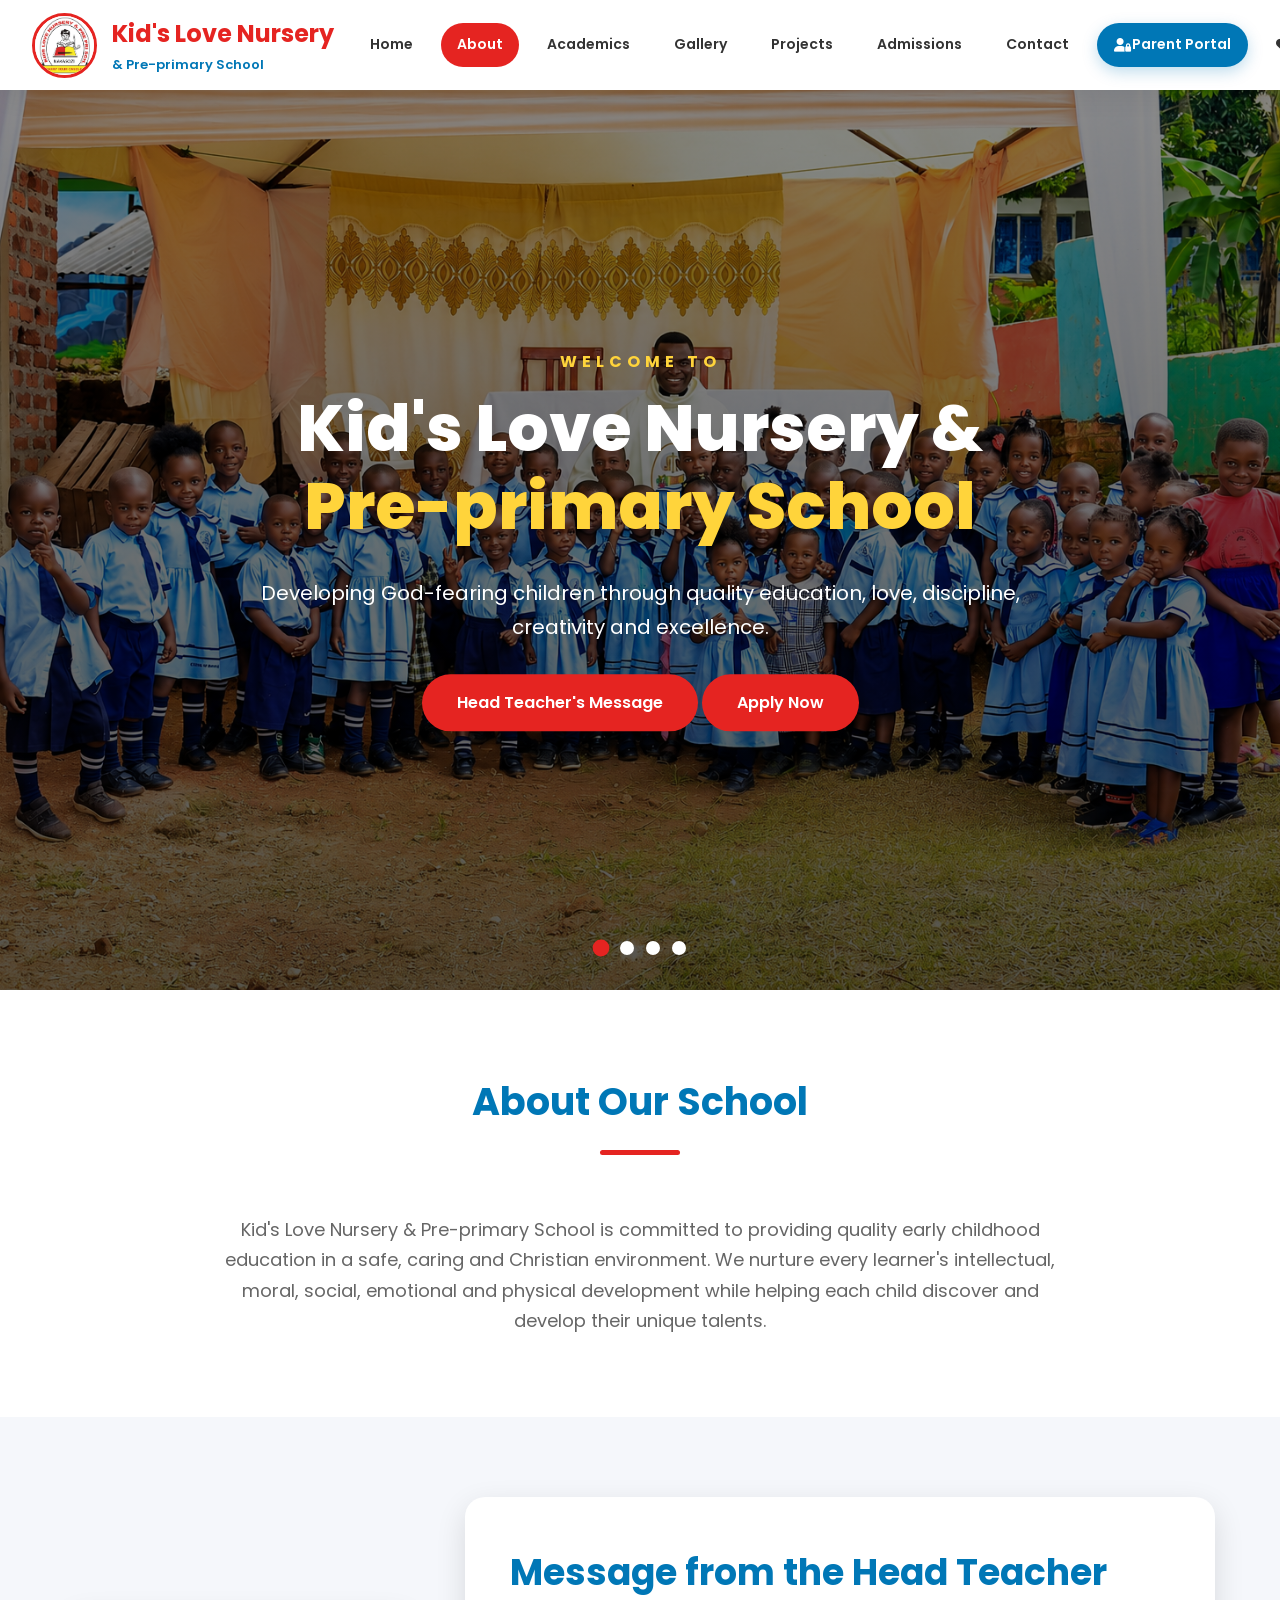
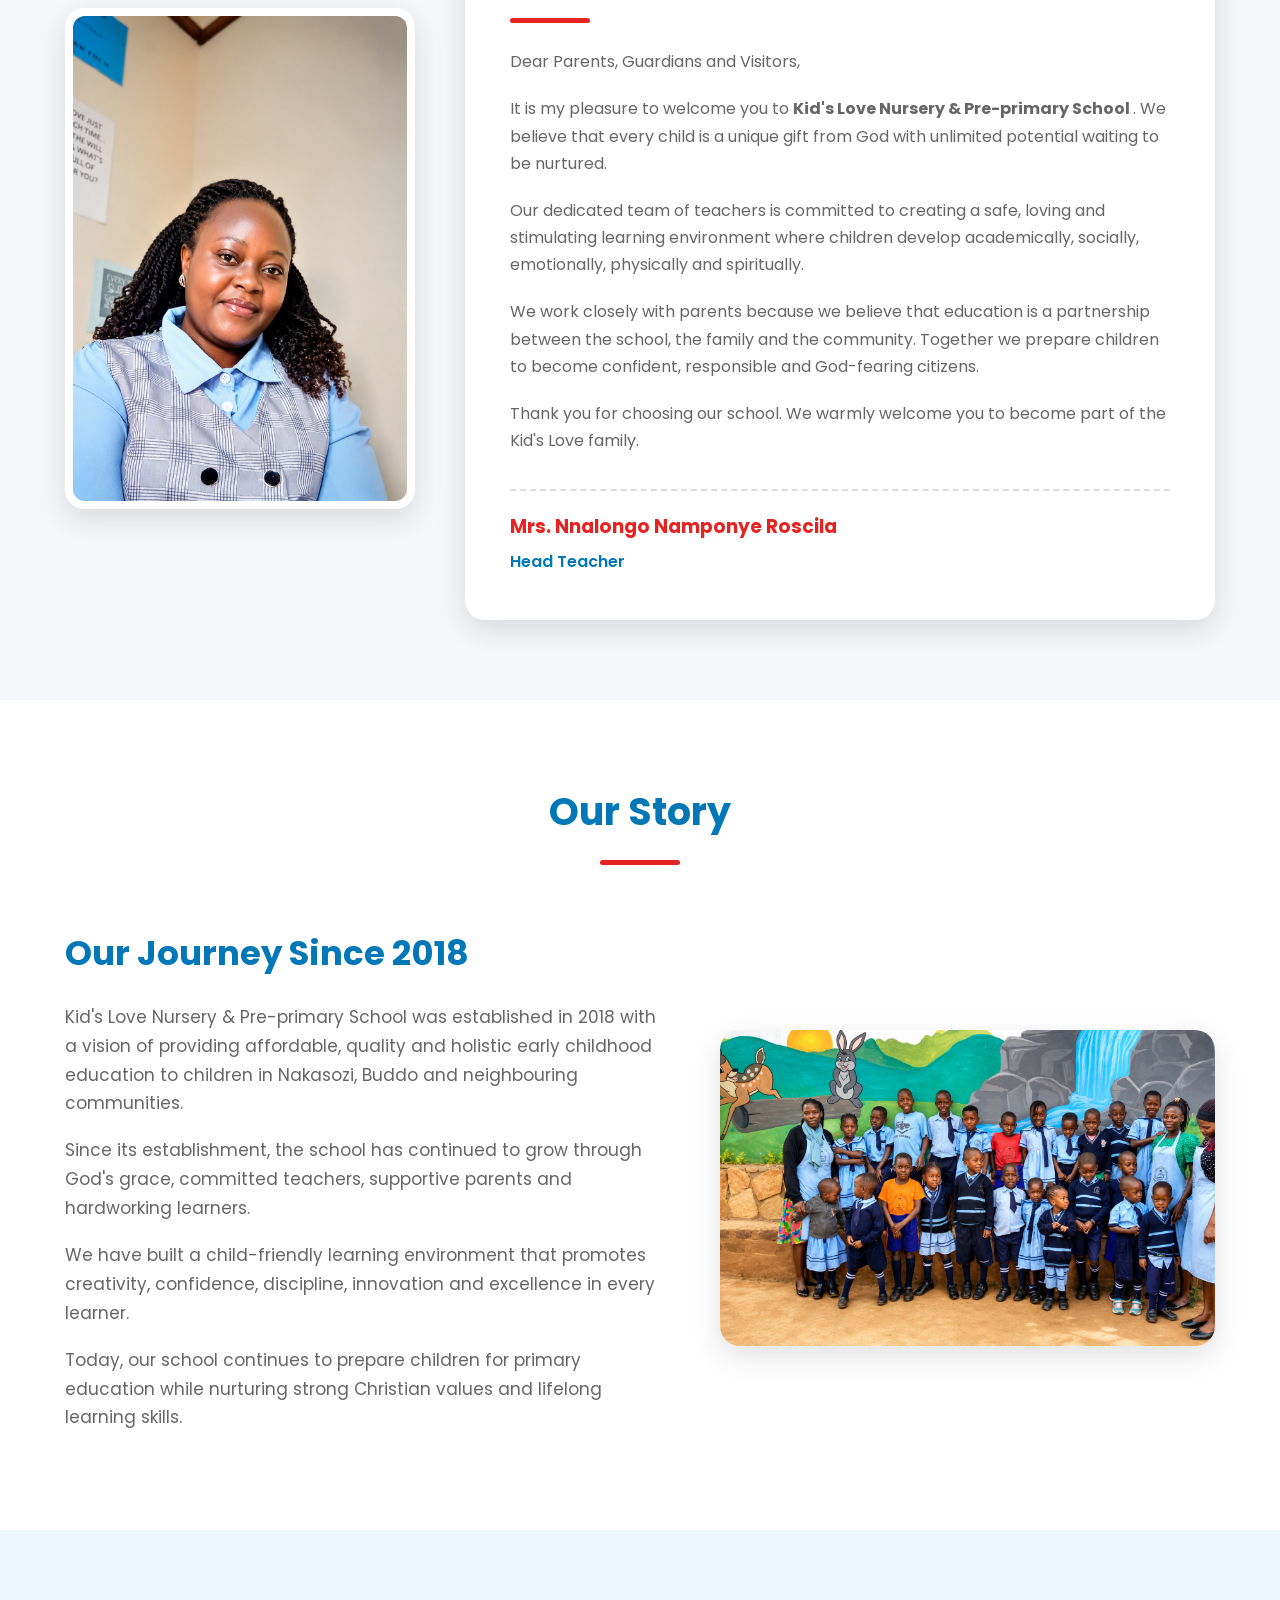
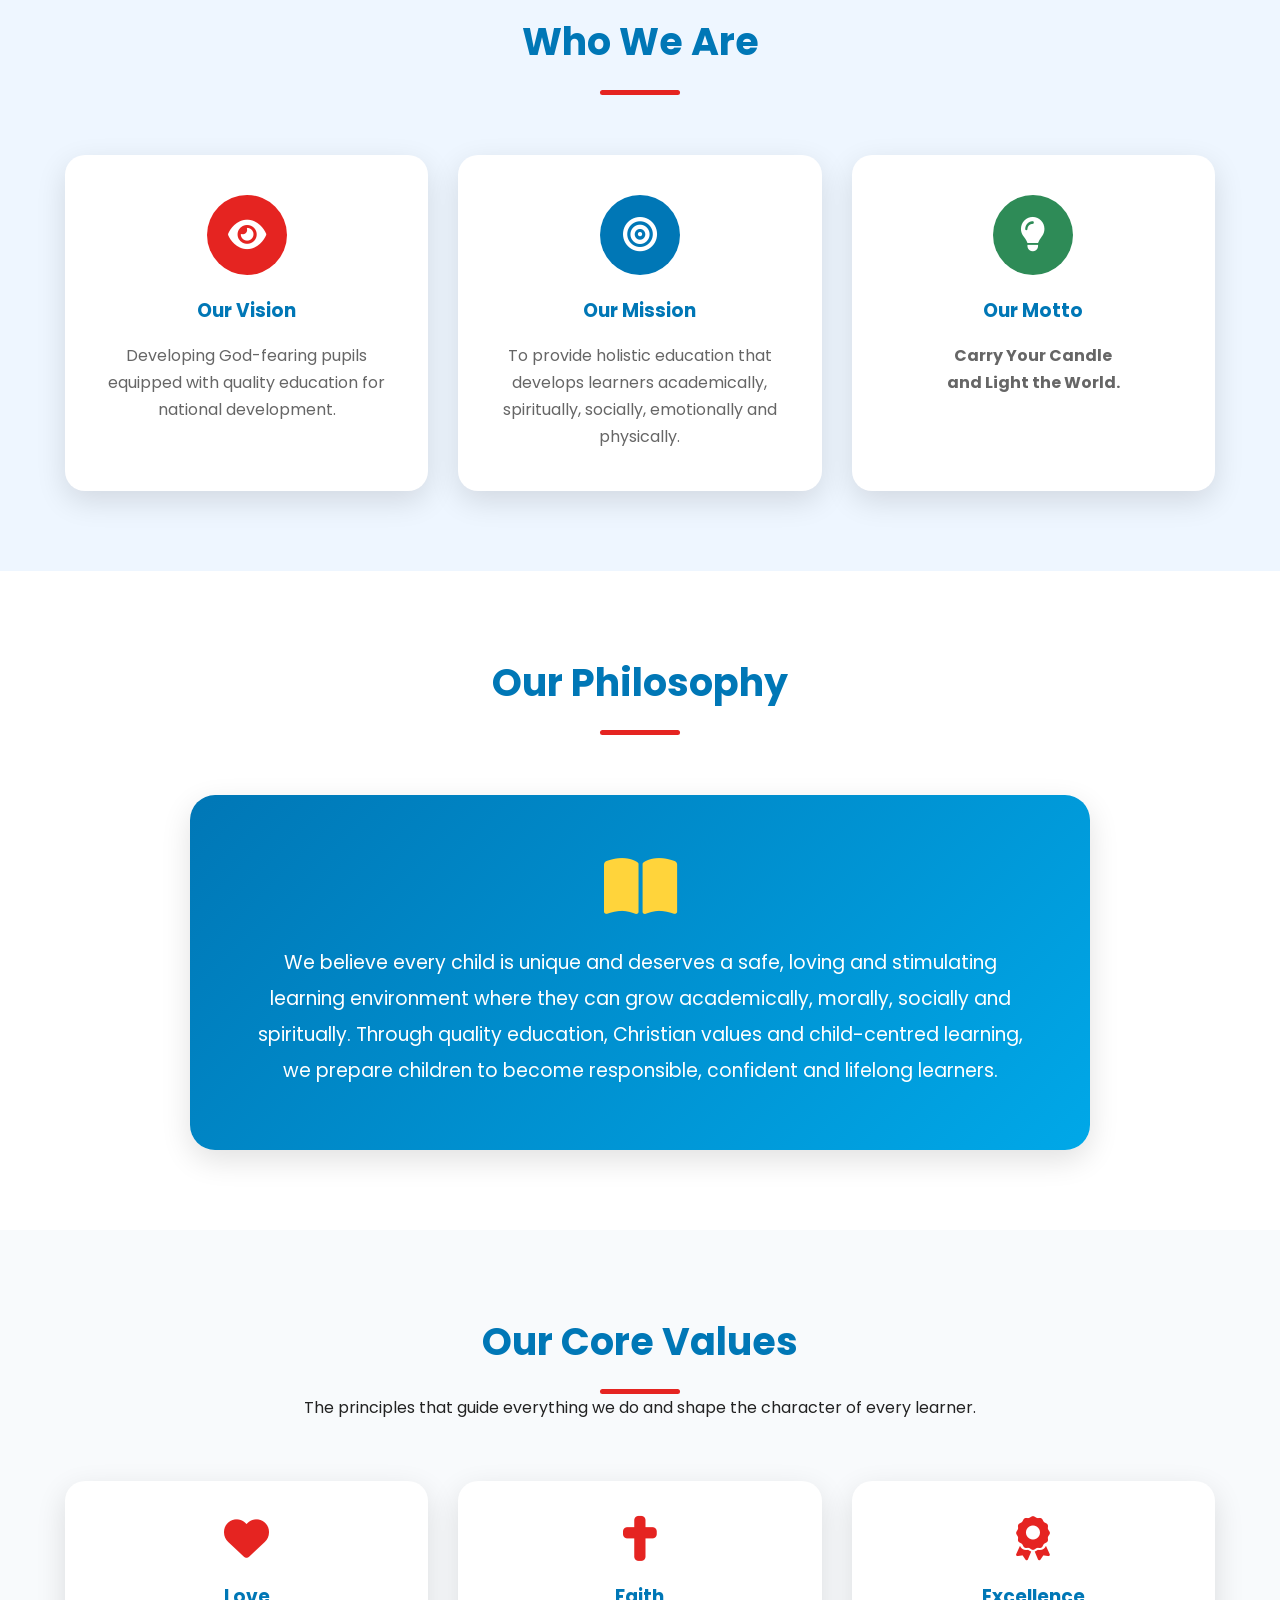
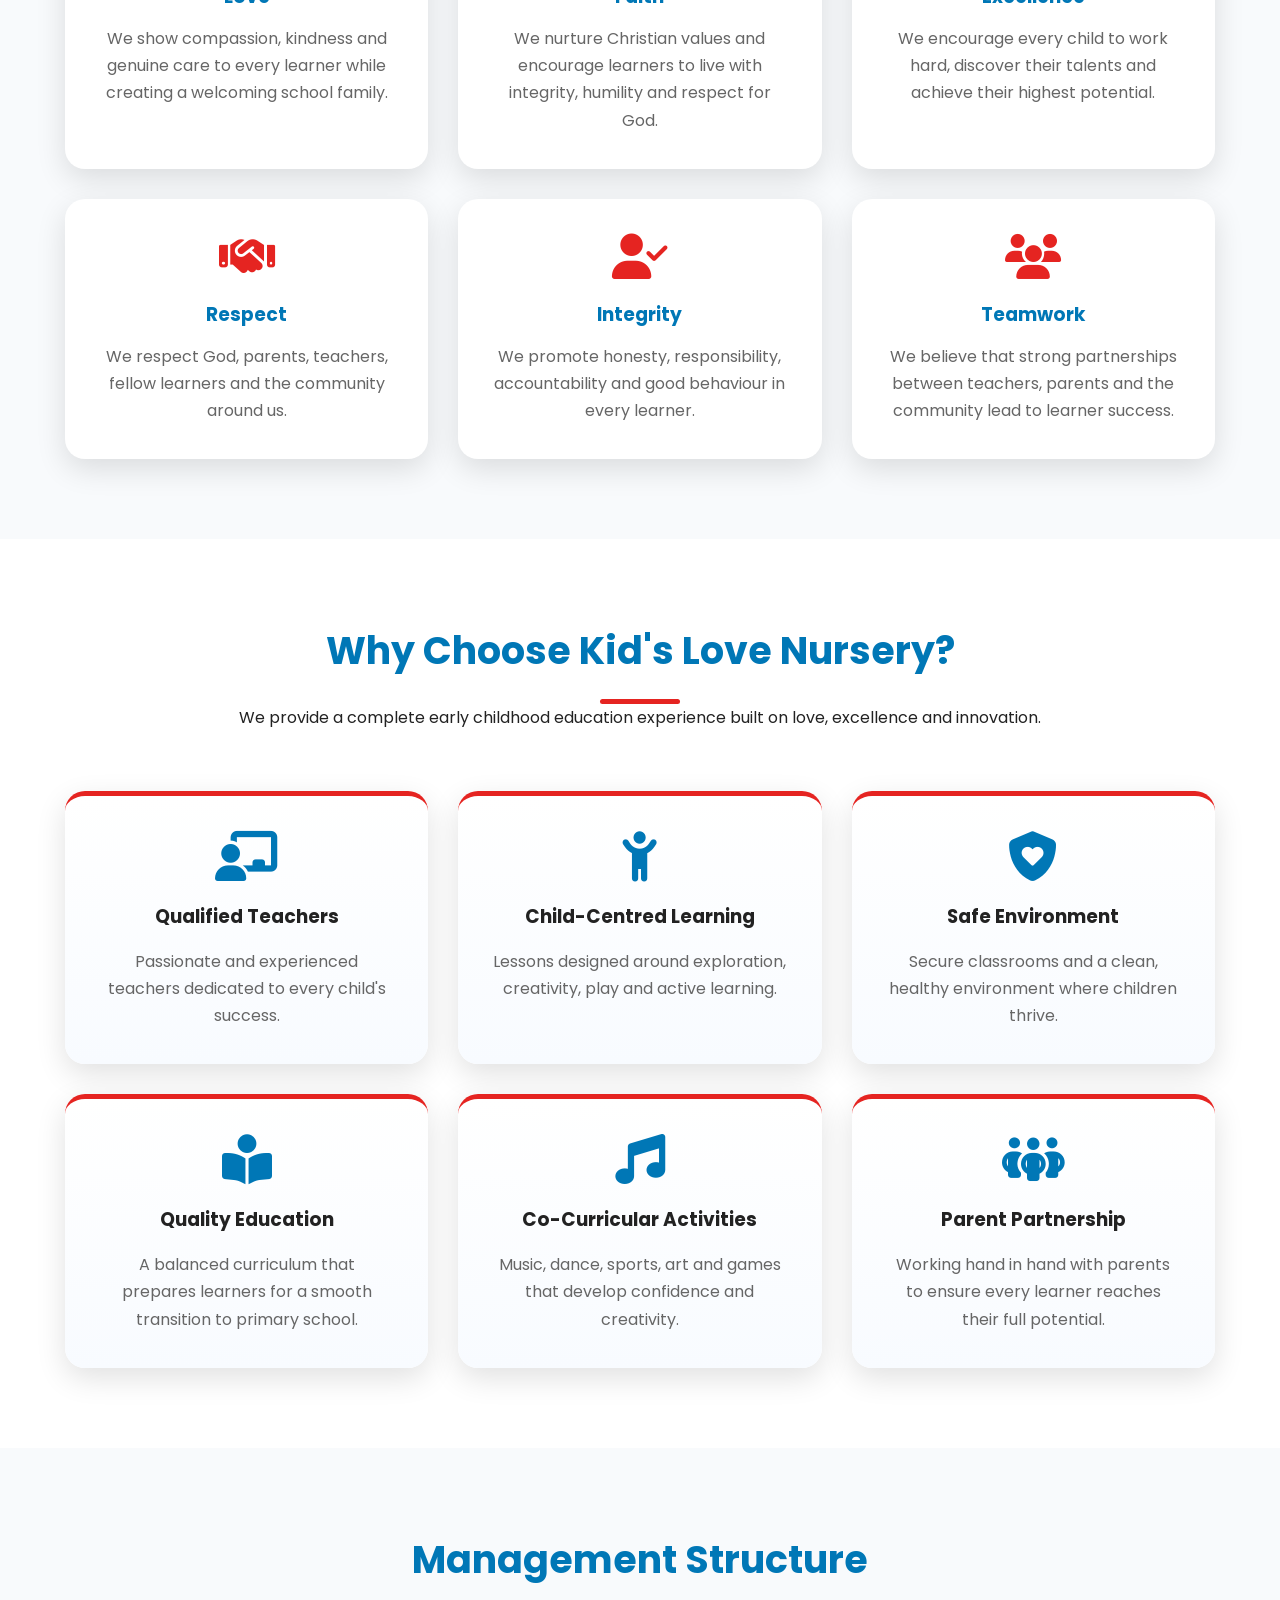
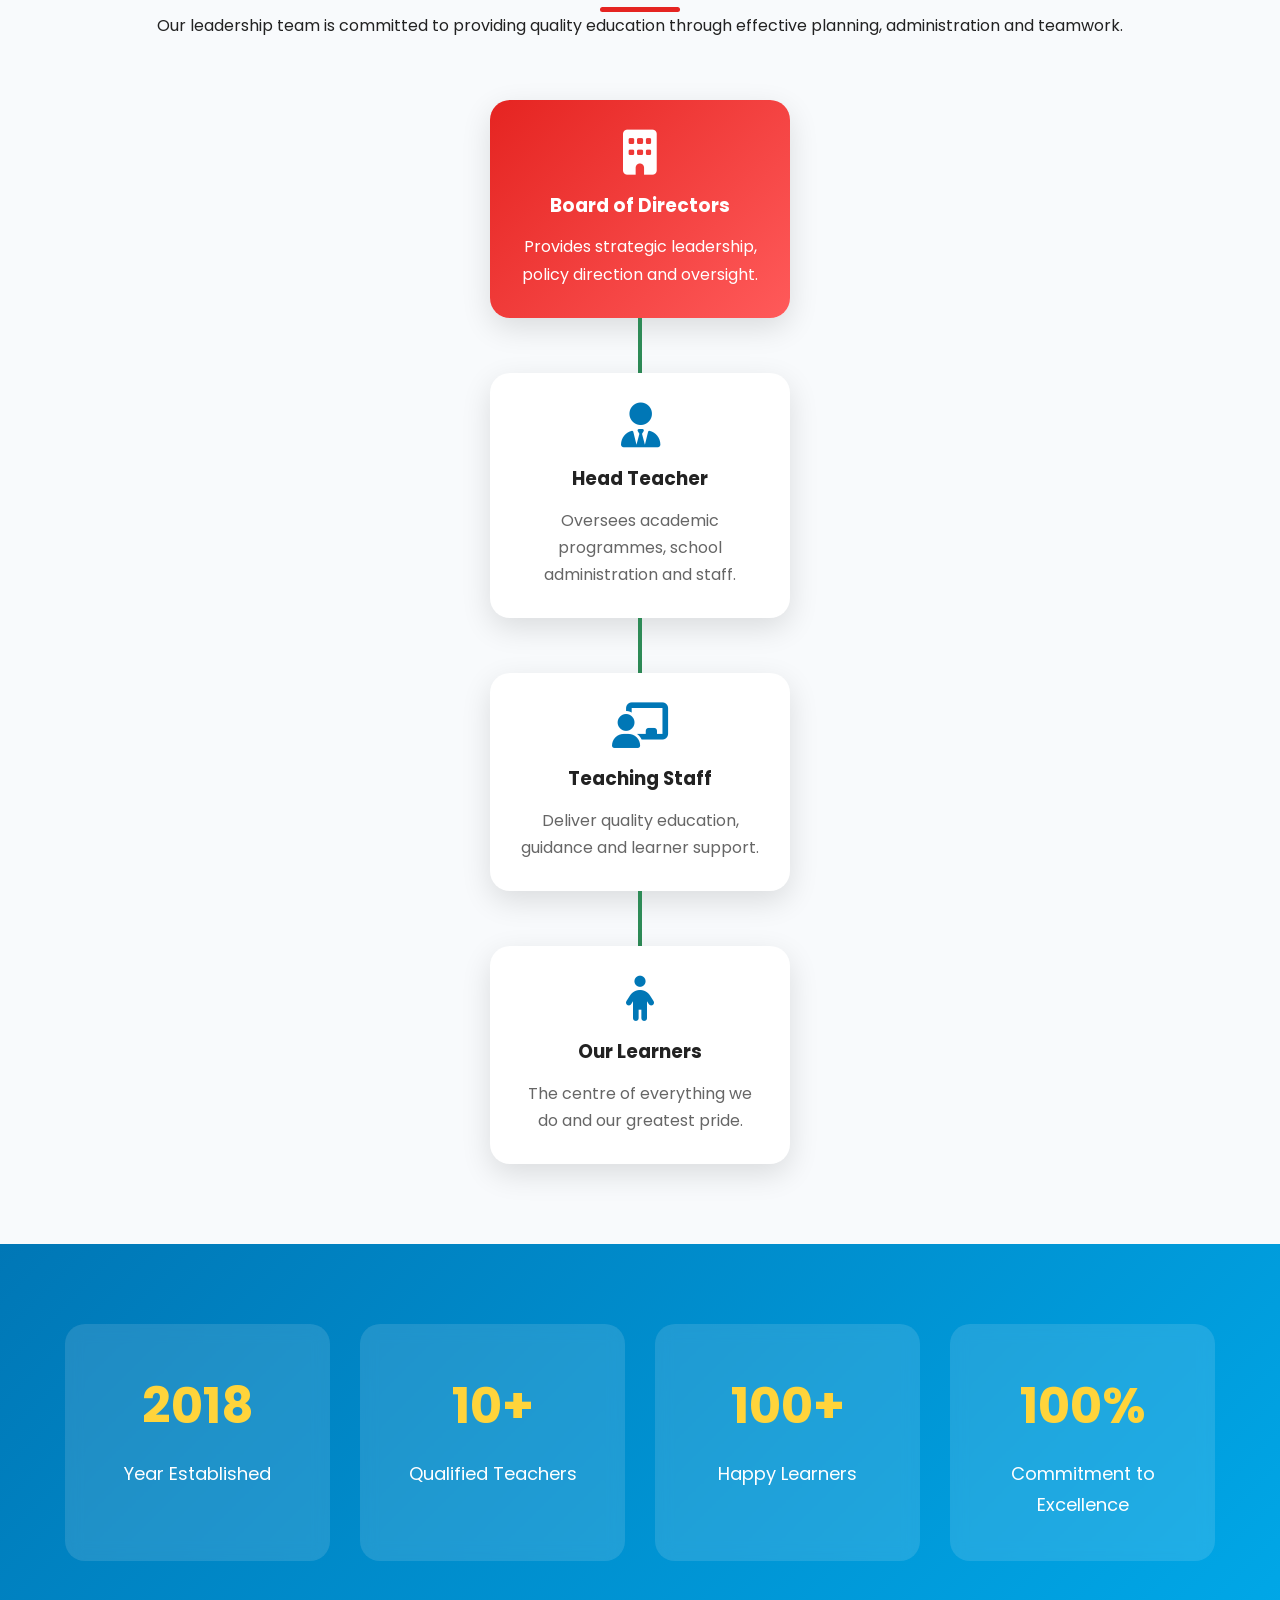
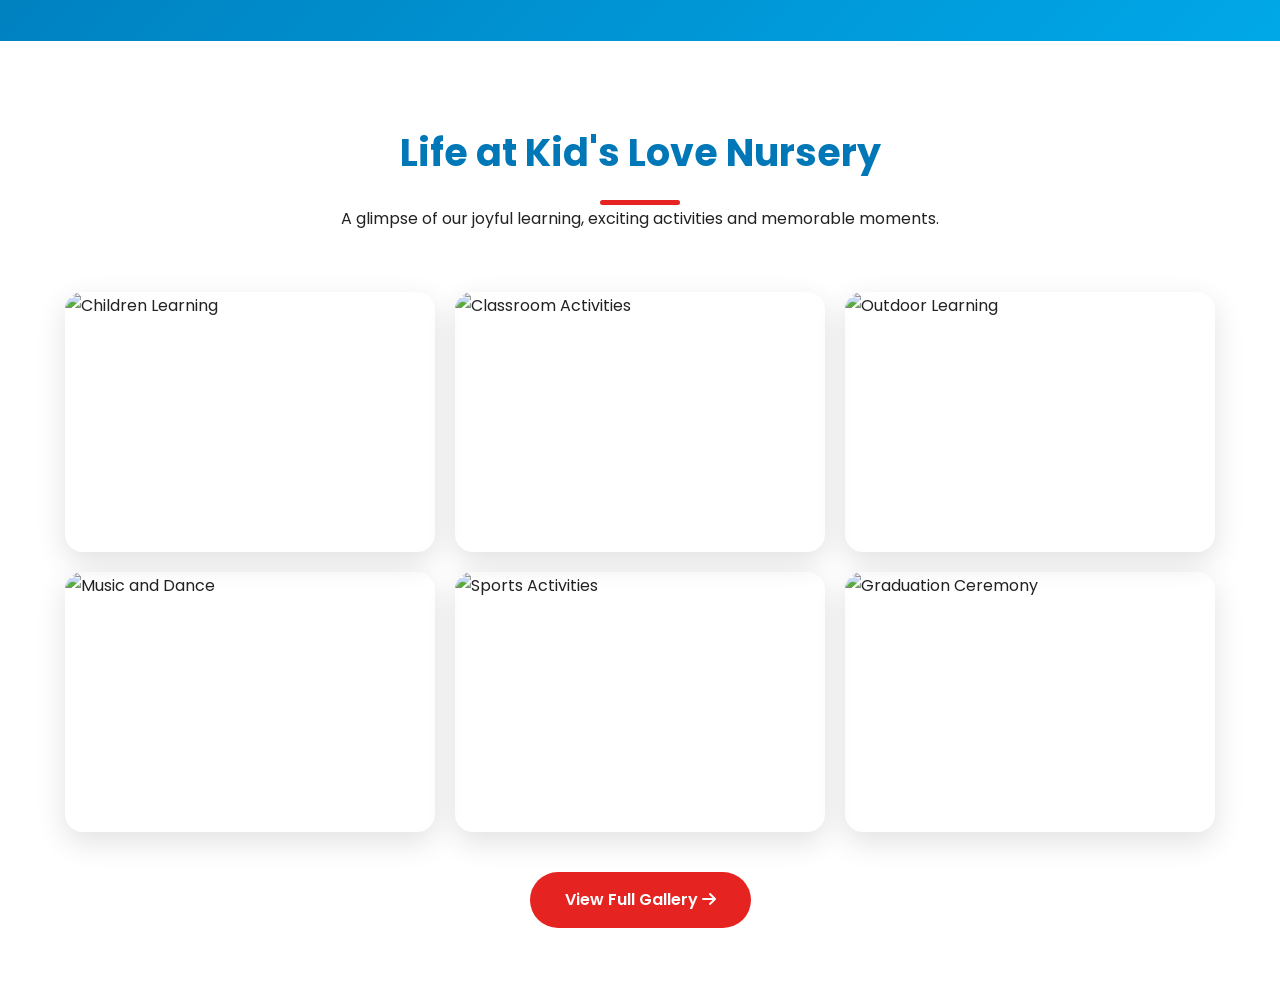
==== commit 6fbd80b6: "Update aboutus.html" ====
--- a/aboutus.html
+++ b/aboutus.html
@@ -39,16 +39,15 @@
 
 <body>
 
-    <!-- ===========================
-            HEADER
-    ============================ -->
+    <!-- =========================================
+                    HEADER
+    ========================================== -->
 
     <header>
 
         <nav class="navbar container">
 
-            <!-- Logo -->
-
+            <!-- LOGO -->
             <a href="index.html" class="logo">
 
                 <img src="IMG-20260707-WA0017.jpg"
@@ -64,38 +63,75 @@
 
             </a>
 
-            <!-- Navigation -->
+
+            <!-- =================================
+                    NAVIGATION
+            ================================== -->
 
             <ul class="nav-links" id="navLinks">
 
-                <li><a href="index.html">Home</a></li>
-
-                <li><a href="aboutus.html" class="active">About</a></li>
-
-                <li><a href="academics.html">Academics</a></li>
-
-                <li><a href="gallery.html">Gallery</a></li>
-
-                <li><a href="projects.html">Projects</a></li>
-
-                <li><a href="admissions.html">Admissions</a></li>
-
-                <li><a href="contact.html">Contact</a></li>
-
                 <li>
-
+                    <a href="index.html">
+                        Home
+                    </a>
+                </li>
+
+                <li>
+                    <a href="aboutus.html" class="active">
+                        About
+                    </a>
+                </li>
+
+                <li>
+                    <a href="academics.html">
+                        Academics
+                    </a>
+                </li>
+
+                <li>
+                    <a href="gallery.html">
+                        Gallery
+                    </a>
+                </li>
+
+                <li>
+                    <a href="projects.html">
+                        Projects
+                    </a>
+                </li>
+
+                <li>
+                    <a href="admissions.html">
+                        Admissions
+                    </a>
+                </li>
+
+                <li>
+                    <a href="contact.html">
+                        Contact
+                    </a>
+                </li>
+
+                <!-- PARENT PORTAL -->
+                <li>
                     <a href="portal.html" class="portal-btn">
-
+                        <i class="fas fa-user-lock"></i>
                         Parent Portal
-
                     </a>
-
                 </li>
 
+                <!-- DONATE -->
+                <li>
+                    <a href="donation.html" class="donate-btn">
+                        <i class="fas fa-heart"></i>
+                        Donate
+                    </a>
+                </li>
+
             </ul>
 
-            <!-- Mobile Menu -->
-
+
+            <!-- MOBILE MENU -->
             <button class="menu-btn"
                 id="menuBtn"
                 aria-label="Open Menu">
@@ -108,20 +144,21 @@
 
     </header>
 
-    <!-- ===========================
-            MAIN CONTENT
-    ============================ -->
+
+    <!-- =========================================
+                    MAIN CONTENT
+    ========================================== -->
 
     <main>
 
-        <!-- ===========================
-                HERO SECTION
-        ============================ -->
+
+        <!-- =========================================
+                    HERO SECTION
+        ========================================== -->
 
         <section class="about-hero">
 
-            <!-- Background Slider -->
-
+            <!-- BACKGROUND SLIDER -->
             <div class="hero-slider">
 
                 <div class="slide active">
@@ -131,6 +168,7 @@
 
                 </div>
 
+
                 <div class="slide">
 
                     <img src="he.png"
@@ -138,6 +176,7 @@
 
                 </div>
 
+
                 <div class="slide">
 
                     <img src="ChatGPT Image Aug 6, 2026, 02_48_55 PM.png"
@@ -145,40 +184,37 @@
 
                 </div>
 
+
                 <div class="slide">
 
-                    <img src="images/about4.jpg"
+                    <img src="school.png"
                         alt="Happy Learners">
 
                 </div>
 
             </div>
 
-            <!-- Overlay -->
-
+
+            <!-- OVERLAY -->
             <div class="hero-overlay"></div>
 
-            <!-- Hero Content -->
-
+
+            <!-- HERO CONTENT -->
             <div class="hero-content">
 
                 <h4>WELCOME TO</h4>
 
                 <h1>
-
                     Kid's Love Nursery &
-
                     <span>Pre-primary School</span>
-
                 </h1>
 
                 <p>
-
                     Developing God-fearing children through
                     quality education, love, discipline,
                     creativity and excellence.
-
                 </p>
+
 
                 <div class="hero-buttons">
 
@@ -189,6 +225,7 @@
 
                     </a>
 
+
                     <a href="admissions.html"
                         class="hero-btn secondary">
 
@@ -200,8 +237,8 @@
 
             </div>
 
-            <!-- Slider Dots -->
-
+
+            <!-- SLIDER DOTS -->
             <div class="slider-controls">
 
                 <span class="dot active"></span>
@@ -216,9 +253,11 @@
 
         </section>
 
-        <!-- ===========================
-                PAGE INTRODUCTION
-        ============================ -->
+
+
+        <!-- =========================================
+                    PAGE INTRODUCTION
+        ========================================== -->
 
         <section class="page-intro">
 
@@ -232,8 +271,8 @@
 
                 </div>
 
+
                 <p>
-
                     Kid's Love Nursery & Pre-primary School is
                     committed to providing quality early childhood
                     education in a safe, caring and Christian
@@ -241,15 +280,17 @@
                     intellectual, moral, social, emotional and
                     physical development while helping each child
                     discover and develop their unique talents.
-
                 </p>
 
             </div>
 
         </section>
-                <!--=========================================
-                HEAD TEACHER'S MESSAGE
-        ==========================================-->
+
+
+
+        <!-- =========================================
+                    HEAD TEACHER'S MESSAGE
+        ========================================== -->
 
         <section class="headteacher" id="headteacher">
 
@@ -257,8 +298,7 @@
 
                 <div class="headteacher-grid">
 
-                    <!-- Head Teacher Image -->
-
+                    <!-- HEAD TEACHER IMAGE -->
                     <div class="headteacher-image">
 
                         <img src="hm.png.png"
@@ -266,47 +306,62 @@
 
                     </div>
 
-                    <!-- Head Teacher Content -->
-
+
+                    <!-- HEAD TEACHER CONTENT -->
                     <div class="headteacher-content">
 
                         <h2>Message from the Head Teacher</h2>
 
                         <div class="underline left"></div>
 
+
                         <p>
                             Dear Parents, Guardians and Visitors,
                         </p>
 
+
                         <p>
                             It is my pleasure to welcome you to
-                            <strong>Kid's Love Nursery & Pre-primary School</strong>.
-                            We believe that every child is a unique gift from God
-                            with unlimited potential waiting to be nurtured.
-                        </p>
-
-                        <p>
-                            Our dedicated team of teachers is committed to creating
-                            a safe, loving and stimulating learning environment where
-                            children develop academically, socially, emotionally,
+                            <strong>
+                                Kid's Love Nursery & Pre-primary School
+                            </strong>.
+                            We believe that every child is a unique
+                            gift from God with unlimited potential
+                            waiting to be nurtured.
+                        </p>
+
+
+                        <p>
+                            Our dedicated team of teachers is committed
+                            to creating a safe, loving and stimulating
+                            learning environment where children develop
+                            academically, socially, emotionally,
                             physically and spiritually.
                         </p>
 
-                        <p>
-                            We work closely with parents because we believe that
-                            education is a partnership between the school, the family
-                            and the community. Together we prepare children to become
-                            confident, responsible and God-fearing citizens.
-                        </p>
-
-                        <p>
-                            Thank you for choosing our school. We warmly welcome you
-                            to become part of the Kid's Love family.
-                        </p>
+
+                        <p>
+                            We work closely with parents because we
+                            believe that education is a partnership
+                            between the school, the family and the
+                            community. Together we prepare children
+                            to become confident, responsible and
+                            God-fearing citizens.
+                        </p>
+
+
+                        <p>
+                            Thank you for choosing our school.
+                            We warmly welcome you to become part
+                            of the Kid's Love family.
+                        </p>
+
 
                         <div class="signature">
 
-                            <h3>Mrs. Nnalongo Namponye Roscila</h3>
+                            <h3>
+                                Mrs. Nnalongo Namponye Roscila
+                            </h3>
 
                             <span>
                                 Head Teacher
@@ -323,9 +378,10 @@
         </section>
 
 
-        <!--=========================================
+
+        <!-- =========================================
                     SCHOOL HISTORY
-        ==========================================-->
+        ========================================== -->
 
         <section class="history">
 
@@ -339,38 +395,48 @@
 
                 </div>
 
+
                 <div class="history-grid">
 
                     <div class="history-text">
 
                         <h3>Our Journey Since 2018</h3>
 
-                        <p>
-                            Kid's Love Nursery & Pre-primary School was established
-                            in 2018 with a vision of providing affordable,
-                            quality and holistic early childhood education to
-                            children in Nakasozi, Buddo and neighbouring communities.
-                        </p>
-
-                        <p>
-                            Since its establishment, the school has continued
-                            to grow through God's grace, committed teachers,
-                            supportive parents and hardworking learners.
-                        </p>
-
-                        <p>
-                            We have built a child-friendly learning environment
-                            that promotes creativity, confidence, discipline,
-                            innovation and excellence in every learner.
-                        </p>
-
-                        <p>
-                            Today, our school continues to prepare children for
-                            primary education while nurturing strong Christian
-                            values and lifelong learning skills.
-                        </p>
-
-                    </div>
+
+                        <p>
+                            Kid's Love Nursery & Pre-primary School
+                            was established in 2018 with a vision of
+                            providing affordable, quality and holistic
+                            early childhood education to children in
+                            Nakasozi, Buddo and neighbouring communities.
+                        </p>
+
+
+                        <p>
+                            Since its establishment, the school has
+                            continued to grow through God's grace,
+                            committed teachers, supportive parents
+                            and hardworking learners.
+                        </p>
+
+
+                        <p>
+                            We have built a child-friendly learning
+                            environment that promotes creativity,
+                            confidence, discipline, innovation and
+                            excellence in every learner.
+                        </p>
+
+
+                        <p>
+                            Today, our school continues to prepare
+                            children for primary education while
+                            nurturing strong Christian values and
+                            lifelong learning skills.
+                        </p>
+
+                    </div>
+
 
                     <div class="history-image">
 
@@ -386,9 +452,10 @@
         </section>
 
 
-        <!--=========================================
-                VISION • MISSION • MOTTO
-        ==========================================-->
+
+        <!-- =========================================
+                    VISION • MISSION • MOTTO
+        ========================================== -->
 
         <section class="vision-mission">
 
@@ -402,10 +469,10 @@
 
                 </div>
 
+
                 <div class="cards">
 
-                    <!-- Vision -->
-
+                    <!-- VISION -->
                     <div class="card">
 
                         <i class="fas fa-eye"></i>
@@ -420,8 +487,8 @@
 
                     </div>
 
-                    <!-- Mission -->
-
+
+                    <!-- MISSION -->
                     <div class="card">
 
                         <i class="fas fa-bullseye"></i>
@@ -436,8 +503,8 @@
 
                     </div>
 
-                    <!-- Motto -->
-
+
+                    <!-- MOTTO -->
                     <div class="card">
 
                         <i class="fas fa-lightbulb"></i>
@@ -460,9 +527,10 @@
         </section>
 
 
-        <!--=========================================
+
+        <!-- =========================================
                     SCHOOL PHILOSOPHY
-        ==========================================-->
+        ========================================== -->
 
         <section class="philosophy">
 
@@ -475,6 +543,7 @@
                     <div class="underline"></div>
 
                 </div>
+
 
                 <div class="philosophy-box">
 
@@ -496,9 +565,12 @@
             </div>
 
         </section>
-                <!--=========================================
-                CORE VALUES
-        ==========================================-->
+
+
+
+        <!-- =========================================
+                    CORE VALUES
+        ========================================== -->
 
         <section class="values">
 
@@ -517,10 +589,10 @@
 
                 </div>
 
+
                 <div class="value-grid">
 
-                    <!-- Love -->
-
+                    <!-- LOVE -->
                     <div class="value-card">
 
                         <i class="fas fa-heart"></i>
@@ -535,8 +607,8 @@
 
                     </div>
 
-                    <!-- Faith -->
-
+
+                    <!-- FAITH -->
                     <div class="value-card">
 
                         <i class="fas fa-cross"></i>
@@ -551,8 +623,8 @@
 
                     </div>
 
-                    <!-- Excellence -->
-
+
+                    <!-- EXCELLENCE -->
                     <div class="value-card">
 
                         <i class="fas fa-award"></i>
@@ -567,8 +639,8 @@
 
                     </div>
 
-                    <!-- Respect -->
-
+
+                    <!-- RESPECT -->
                     <div class="value-card">
 
                         <i class="fas fa-handshake"></i>
@@ -583,8 +655,8 @@
 
                     </div>
 
-                    <!-- Integrity -->
-
+
+                    <!-- INTEGRITY -->
                     <div class="value-card">
 
                         <i class="fas fa-user-check"></i>
@@ -599,8 +671,8 @@
 
                     </div>
 
-                    <!-- Teamwork -->
-
+
+                    <!-- TEAMWORK -->
                     <div class="value-card">
 
                         <i class="fas fa-users"></i>
@@ -622,9 +694,10 @@
         </section>
 
 
-        <!--=========================================
-                WHY CHOOSE US
-        ==========================================-->
+
+        <!-- =========================================
+                    WHY CHOOSE US
+        ========================================== -->
 
         <section class="why-us">
 
@@ -644,6 +717,7 @@
 
                 </div>
 
+
                 <div class="choose-grid">
 
                     <div class="choose-card">
@@ -659,6 +733,7 @@
 
                     </div>
 
+
                     <div class="choose-card">
 
                         <i class="fas fa-child-reaching"></i>
@@ -671,6 +746,7 @@
                         </p>
 
                     </div>
+
 
                     <div class="choose-card">
 
@@ -686,6 +762,7 @@
 
                     </div>
 
+
                     <div class="choose-card">
 
                         <i class="fas fa-book-reader"></i>
@@ -700,6 +777,7 @@
 
                     </div>
 
+
                     <div class="choose-card">
 
                         <i class="fas fa-music"></i>
@@ -712,6 +790,7 @@
                         </p>
 
                     </div>
+
 
                     <div class="choose-card">
 
@@ -734,9 +813,10 @@
         </section>
 
 
-        <!--=========================================
-                MANAGEMENT STRUCTURE
-        ==========================================-->
+
+        <!-- =========================================
+                    MANAGEMENT STRUCTURE
+        ========================================== -->
 
         <section class="management">
 
@@ -756,6 +836,7 @@
 
                 </div>
 
+
                 <div class="management-tree">
 
                     <div class="tree-box director">
@@ -771,7 +852,9 @@
 
                     </div>
 
+
                     <div class="tree-line"></div>
+
 
                     <div class="tree-box">
 
@@ -786,7 +869,9 @@
 
                     </div>
 
+
                     <div class="tree-line"></div>
+
 
                     <div class="tree-box">
 
@@ -801,7 +886,9 @@
 
                     </div>
 
+
                     <div class="tree-line"></div>
+
 
                     <div class="tree-box">
 
@@ -823,9 +910,10 @@
         </section>
 
 
-        <!--=========================================
-                SCHOOL STATISTICS
-        ==========================================-->
+
+        <!-- =========================================
+                    SCHOOL STATISTICS
+        ========================================== -->
 
         <section class="statistics">
 
@@ -841,6 +929,7 @@
 
                     </div>
 
+
                     <div class="stat-card">
 
                         <h2>10+</h2>
@@ -849,6 +938,7 @@
 
                     </div>
 
+
                     <div class="stat-card">
 
                         <h2>100+</h2>
@@ -857,6 +947,7 @@
 
                     </div>
 
+
                     <div class="stat-card">
 
                         <h2>100%</h2>
@@ -872,9 +963,10 @@
         </section>
 
 
-        <!--=========================================
-                GALLERY PREVIEW
-        ==========================================-->
+
+        <!-- =========================================
+                    GALLERY PREVIEW
+        ========================================== -->
 
         <section class="gallery-preview">
 
@@ -894,6 +986,7 @@
 
                 </div>
 
+
                 <div class="gallery-grid">
 
                     <img src="images/gallery1.jpg"
@@ -916,6 +1009,7 @@
 
                 </div>
 
+
                 <div class="gallery-btn">
 
                     <a href="gallery.html">
@@ -931,71 +1025,80 @@
             </div>
 
         </section>
+
     </main>
+
+
+
+    <!-- =========================================
+                MOBILE MENU JAVASCRIPT
+    ========================================== -->
+
+    <script>
+
+        const menuBtn = document.getElementById("menuBtn");
+        const navLinks = document.getElementById("navLinks");
+
+
+        if (menuBtn && navLinks) {
+
+            /* OPEN / CLOSE MENU */
+
+            menuBtn.addEventListener("click", () => {
+
+                navLinks.classList.toggle("active");
+
+                const opened =
+                    navLinks.classList.contains("active");
+
+
+                menuBtn.innerHTML = opened
+                    ? '<i class="fas fa-times"></i>'
+                    : '<i class="fas fa-bars"></i>';
+
+            });
+
+
+            /* CLOSE MENU AFTER CLICKING LINK */
+
+            document
+                .querySelectorAll(".nav-links a")
+                .forEach(link => {
+
+                    link.addEventListener("click", () => {
+
+                        navLinks.classList.remove("active");
+
+                        menuBtn.innerHTML =
+                            '<i class="fas fa-bars"></i>';
+
+                    });
+
+                });
+
+
+            /* CLOSE WHEN CLICKING OUTSIDE */
+
+            document.addEventListener("click", (e) => {
+
+                if (
+                    !menuBtn.contains(e.target) &&
+                    !navLinks.contains(e.target)
+                ) {
+
+                    navLinks.classList.remove("active");
+
+                    menuBtn.innerHTML =
+                        '<i class="fas fa-bars"></i>';
+
+                }
+
+            });
+
+        }
+
+    </script>
+
 </body>
-    <script>/* ==========================================
-      MOBILE MENU TOGGLE
-========================================== */
-
-const menuBtn = document.getElementById("menuBtn");
-const navLinks = document.getElementById("navLinks");
-
-
-if(menuBtn && navLinks){
-
-    // Open / Close menu
-
-    menuBtn.addEventListener("click", () => {
-
-        navLinks.classList.toggle("active");
-
-        const opened = navLinks.classList.contains("active");
-
-
-        menuBtn.innerHTML = opened
-            ? '<i class="fas fa-times"></i>'
-            : '<i class="fas fa-bars"></i>';
-
-    });
-
-
-
-    // Close menu after clicking a link
-
-    document.querySelectorAll(".nav-links a")
-    .forEach(link => {
-
-        link.addEventListener("click", () => {
-
-            navLinks.classList.remove("active");
-
-            menuBtn.innerHTML =
-            '<i class="fas fa-bars"></i>';
-
-        });
-
-    });
-
-
-
-    // Close when clicking outside
-
-    document.addEventListener("click", (e)=>{
-
-        if(
-            !menuBtn.contains(e.target) &&
-            !navLinks.contains(e.target)
-        ){
-
-            navLinks.classList.remove("active");
-
-            menuBtn.innerHTML =
-            '<i class="fas fa-bars"></i>';
-
-        }
-
-    });
-
-
-}</script>
+
 </html>
--- a/about.css
+++ b/about.css
@@ -151,306 +151,261 @@
 =====================================================*/
 
 
-header{
-
-    position:fixed;
-
-    top:0;
-    left:0;
-
-    width:100%;
-
-    z-index:999;
-
-    background:rgba(255,255,255,.92);
-
-    backdrop-filter:blur(12px);
-
-    box-shadow:0 5px 25px rgba(0,0,0,.08);
-
-    transition:.4s ease;
-
-}
-
-
-
-header.scrolled{
-
-    background:white;
-
-    box-shadow:0 8px 30px rgba(0,0,0,.15);
-
-}
-
-
+/* =========================================
+   NAVIGATION - SINGLE LINE
+========================================= */
+
+header {
+    position: fixed;
+    top: 0;
+    left: 0;
+    width: 100%;
+    z-index: 999;
+    background: rgba(255,255,255,.95);
+    backdrop-filter: blur(12px);
+    box-shadow: 0 5px 25px rgba(0,0,0,.08);
+}
 
 /* NAVBAR */
-
-.navbar{
-
-    width:min(1200px,92%);
-
-    height:90px;
-
-    margin:auto;
-
-    display:flex;
-
-    justify-content:space-between;
-
-    align-items:center;
-
-}
-
-
-
-/* LOGO */
-
-.logo{
-
-    display:flex;
-
-    align-items:center;
-
-    gap:14px;
-
-}
-
-
-.logo img{
-
-    width:65px;
-
-    height:65px;
-
-    object-fit:cover;
-
-    border-radius:50%;
-
-    border:3px solid var(--primary);
-
-    transition:.4s;
-
-}
-
-
-.logo img:hover{
-
-    transform:rotate(8deg) scale(1.05);
-
-}
-
-
-
-.logo-text h2{
-
-    font-size:24px;
-
-    color:var(--primary);
-
-    font-weight:800;
-
-}
-
-
-
-.logo-text span{
-
-    display:block;
-
-    color:var(--secondary);
-
-    font-size:12px;
-
-    letter-spacing:1px;
-
-}
-
-
-
-/* NAV LINKS */
-
-.nav-links{
-
-    display:flex;
-
-    align-items:center;
-
-    gap:8px;
-
-}
-
-
-
-.nav-links li{
-
-    position:relative;
-
-}
-
-
-
-.nav-links a{
-
-    position:relative;
-
-    padding:12px 18px;
-
-    border-radius:30px;
-
-    font-size:15px;
-
-    font-weight:600;
-
-    color:#333;
-
-    transition:.35s ease;
-
-}
-
-
-
-/* HOVER EFFECT */
-
-.nav-links a::after{
-
-    content:"";
-
-    position:absolute;
-
-    left:50%;
-
-    bottom:5px;
-
-    width:0;
-
-    height:3px;
-
-    background:var(--primary);
-
-    border-radius:20px;
-
-    transform:translateX(-50%);
-
-    transition:.35s;
-
-}
-
-
-
-.nav-links a:hover::after{
-
-    width:60%;
-
-}
-
-
-
-.nav-links a:hover{
-
-    color:var(--primary);
-
-}
-
-
-
-
-
-/* ACTIVE PAGE */
-
-
-.nav-links .active{
-
-    background:var(--primary);
-
-    color:white;
-
-}
-
-
-
-.nav-links .active::after{
-
-    display:none;
-
-}
-
-
-
-/* PORTAL BUTTON */
-
-
-.portal-btn{
-
-    background:linear-gradient(
-        135deg,
-        var(--secondary),
-        #00a8e8
-    );
-
-    color:white !important;
-
-    padding:12px 25px !important;
-
-    box-shadow:0 8px 20px rgba(0,119,182,.3);
-
-}
-
-
-
-.portal-btn:hover{
-
-    transform:translateY(-3px);
-
-    background:linear-gradient(
-        135deg,
-        var(--green),
-        #3cb371
-    );
-
-}
-
-
-
-/* MOBILE MENU BUTTON */
-
-
-.menu-btn{
-
-    display:none;
-
-    width:50px;
-
-    height:50px;
-
-    border:none;
-
-    background:var(--primary);
-
-    color:white;
-
-    border-radius:12px;
-
-    cursor:pointer;
-
-    font-size:22px;
-
-    transition:.3s;
-
-}
-
-
-
-.menu-btn:hover{
-
-    transform:rotate(90deg);
-
-}
-
-
-
-
-
+.navbar {
+    width: min(1250px, 95%);
+    height: 90px;
+    margin: auto;
+
+    display: flex;
+    align-items: center;
+    justify-content: space-between;
+
+    gap: 20px;
+}
+
+/* =========================================
+   LOGO
+========================================= */
+
+.logo {
+    display: flex;
+    align-items: center;
+    gap: 12px;
+
+    flex-shrink: 0;
+}
+
+.logo img {
+    width: 60px;
+    height: 60px;
+    object-fit: cover;
+    border-radius: 50%;
+    border: 3px solid var(--primary);
+}
+
+.logo-text {
+    white-space: nowrap;
+}
+
+.logo-text h2 {
+    color: var(--primary);
+    font-size: 22px;
+    font-weight: 800;
+}
+
+.logo-text span {
+    display: block;
+    color: var(--secondary);
+    font-size: 11px;
+    font-weight: 600;
+}
+
+/* =========================================
+   NAV LINKS
+========================================= */
+
+.nav-links {
+    display: flex;
+    align-items: center;
+    justify-content: flex-end;
+
+    gap: 5px;
+
+    /* NEVER WRAP */
+    flex-wrap: nowrap;
+    white-space: nowrap;
+
+    margin-left: auto;
+}
+
+.nav-links li {
+    list-style: none;
+    flex-shrink: 0;
+}
+
+.nav-links a {
+    display: inline-flex;
+    align-items: center;
+    justify-content: center;
+
+    padding: 10px 13px;
+
+    border-radius: 30px;
+
+    color: #333;
+    font-size: 14px;
+    font-weight: 600;
+
+    white-space: nowrap;
+
+    transition: .3s ease;
+}
+
+.nav-links a:hover {
+    background: var(--primary);
+    color: white;
+    transform: translateY(-2px);
+}
+
+.nav-links .active {
+    background: var(--primary);
+    color: white;
+}
+
+/* =========================================
+   PORTAL BUTTON
+========================================= */
+
+.portal-btn {
+    background: var(--secondary) !important;
+    color: white !important;
+
+    padding: 10px 17px !important;
+
+    box-shadow: 0 5px 15px rgba(0,119,182,.25);
+}
+
+.portal-btn:hover {
+    background: var(--green) !important;
+    transform: translateY(-3px);
+}
+
+/* =========================================
+   MENU BUTTON
+========================================= */
+
+.menu-btn {
+    display: none;
+
+    width: 45px;
+    height: 45px;
+
+    border: none;
+    border-radius: 10px;
+
+    background: var(--primary);
+    color: white;
+
+    cursor: pointer;
+    font-size: 20px;
+}
+
+/* =========================================
+   MEDIUM SCREENS
+   KEEP NAVIGATION ON ONE LINE
+========================================= */
+
+@media (max-width: 1100px) {
+
+    .navbar {
+        width: 96%;
+        gap: 10px;
+    }
+
+    .logo {
+        gap: 8px;
+    }
+
+    .logo img {
+        width: 50px;
+        height: 50px;
+    }
+
+    .logo-text h2 {
+        font-size: 18px;
+    }
+
+    .logo-text span {
+        font-size: 9px;
+    }
+
+    .nav-links {
+        gap: 2px;
+    }
+
+    .nav-links a {
+        padding: 8px 9px;
+        font-size: 12px;
+    }
+
+    .portal-btn {
+        padding: 8px 12px !important;
+    }
+}
+
+/* =========================================
+   MOBILE
+========================================= */
+
+@media (max-width: 768px) {
+
+    .navbar {
+        height: 75px;
+    }
+
+    .menu-btn {
+        display: flex;
+        align-items: center;
+        justify-content: center;
+        flex-shrink: 0;
+    }
+
+    .nav-links {
+        position: absolute;
+
+        top: 75px;
+        left: 0;
+
+        width: 100%;
+
+        display: none;
+
+        flex-direction: column;
+        align-items: center;
+
+        gap: 8px;
+
+        padding: 20px;
+
+        background: white;
+
+        box-shadow: 0 15px 30px rgba(0,0,0,.15);
+    }
+
+    .nav-links.active {
+        display: flex;
+    }
+
+    .nav-links li {
+        width: 100%;
+        text-align: center;
+    }
+
+    .nav-links a {
+        width: 90%;
+        padding: 12px;
+    }
+
+    .portal-btn {
+        width: 90%;
+    }
+}
 /*=====================================================
    MOBILE NAVIGATION
 =====================================================*/
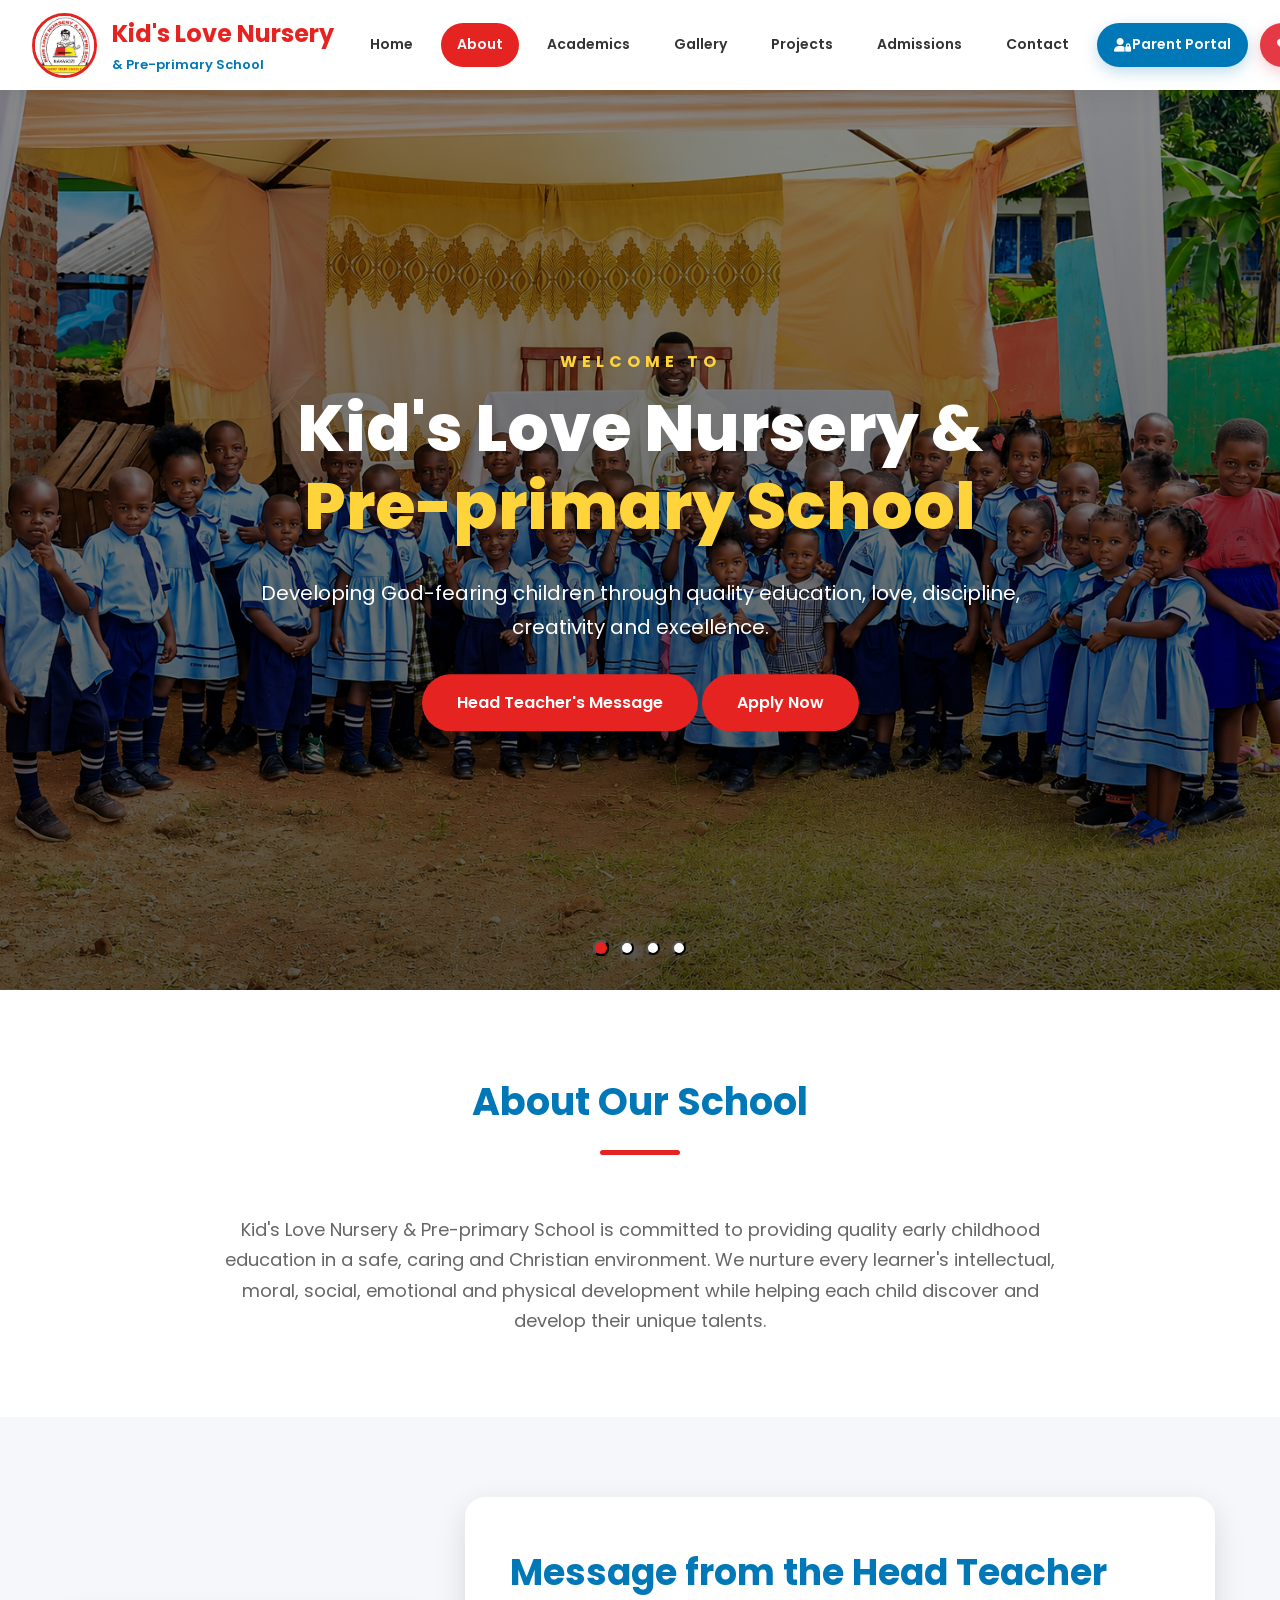
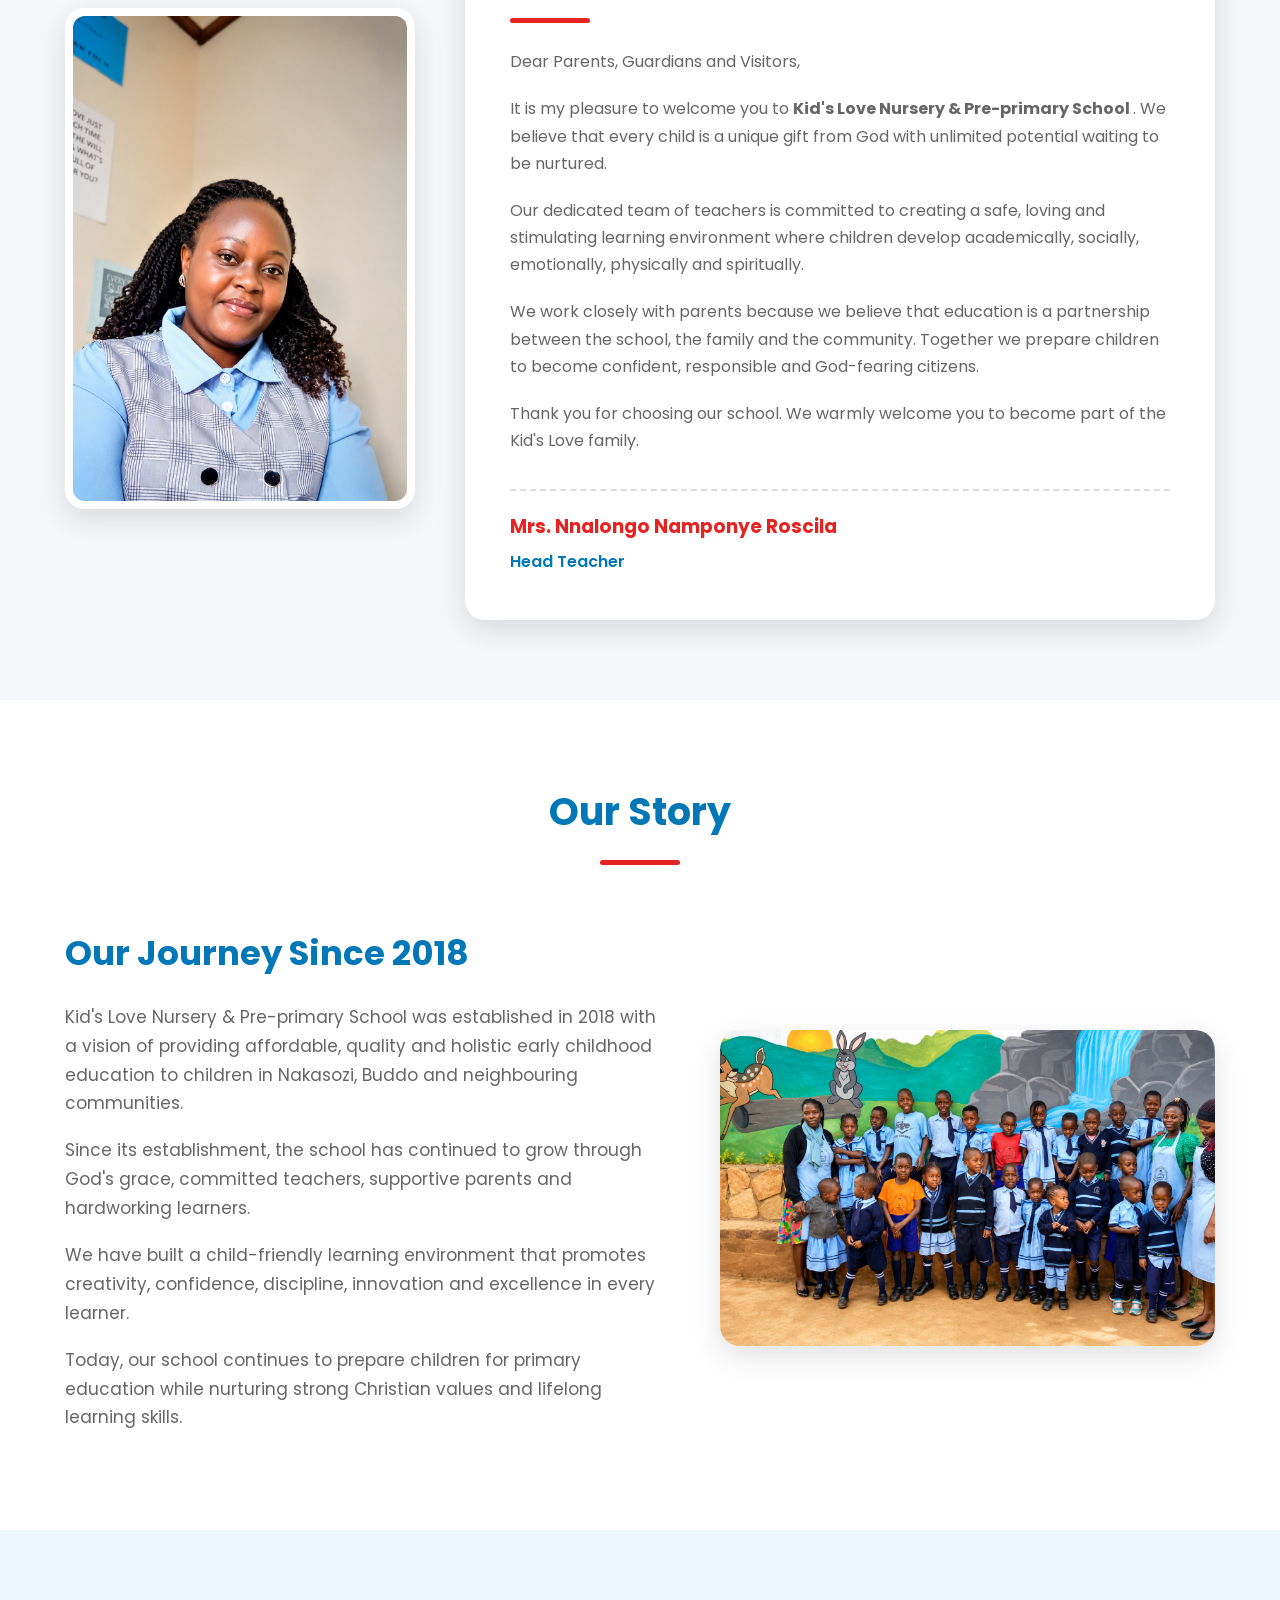
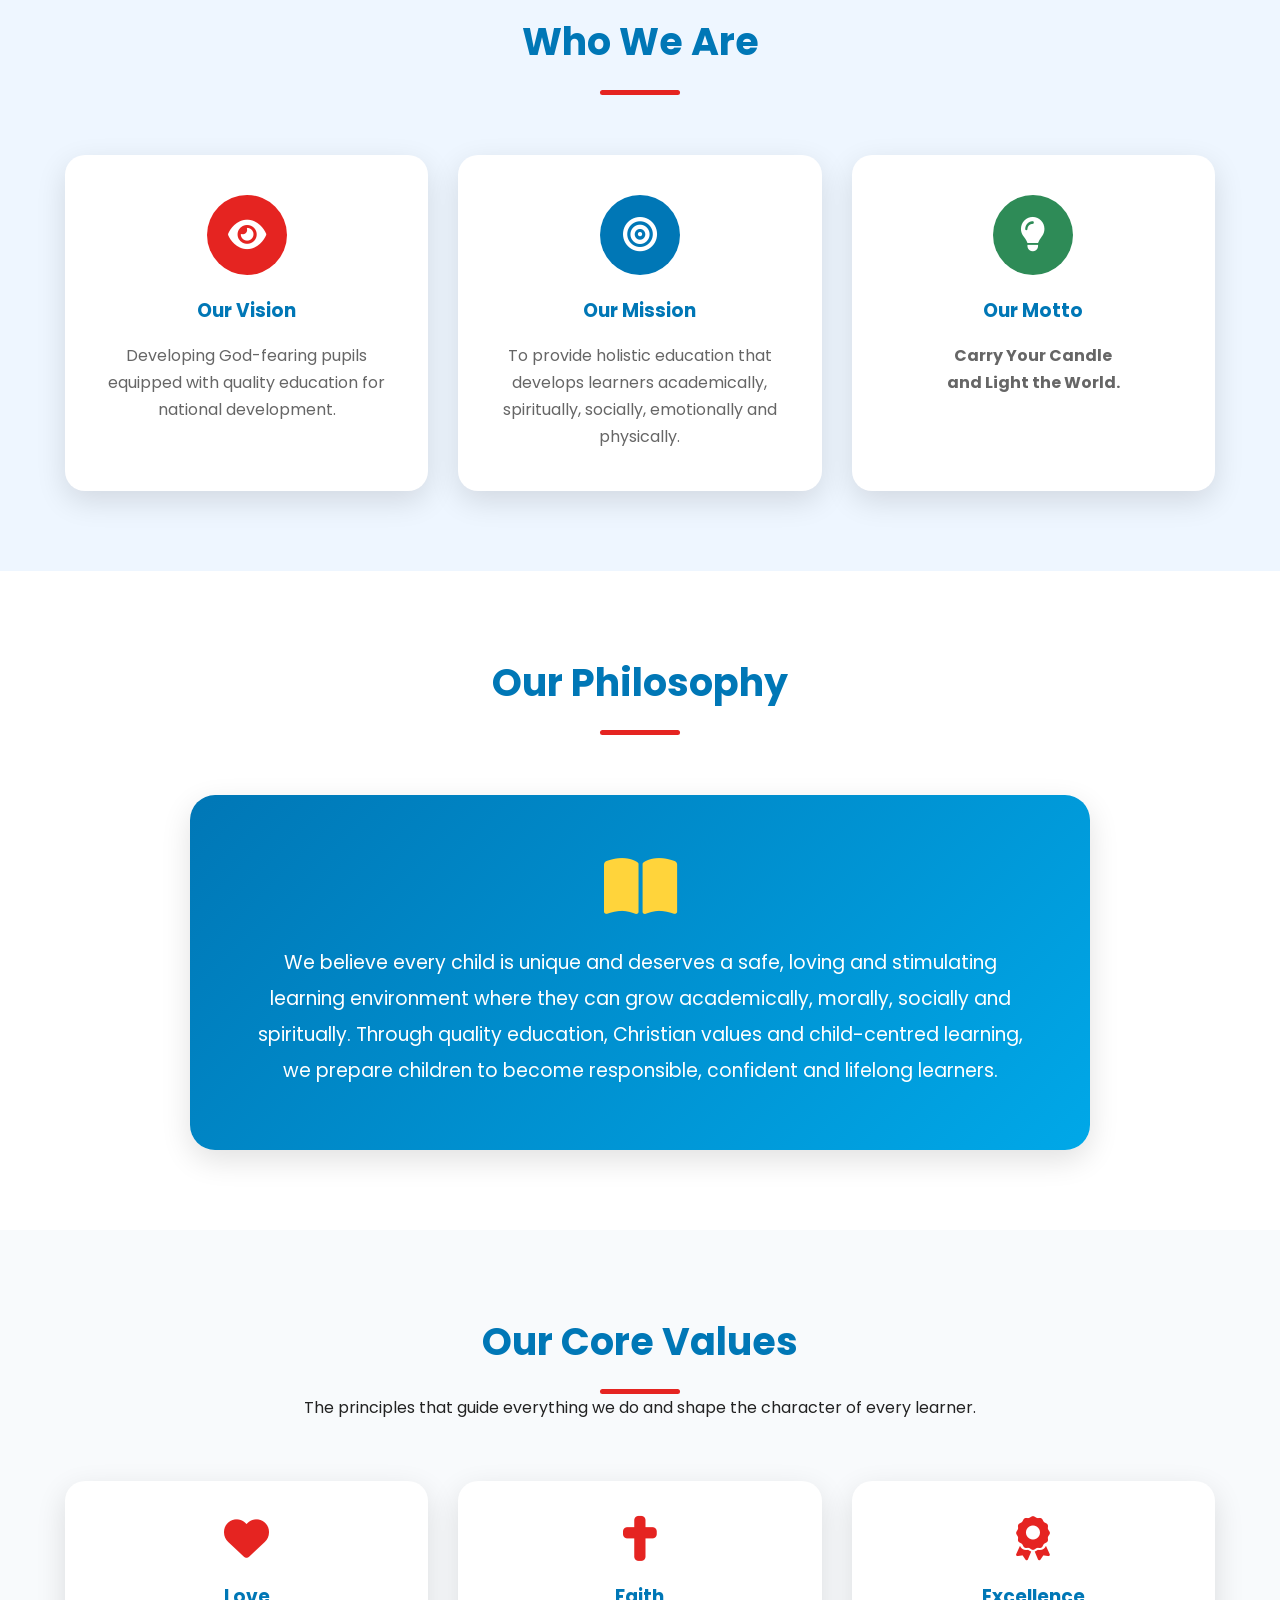
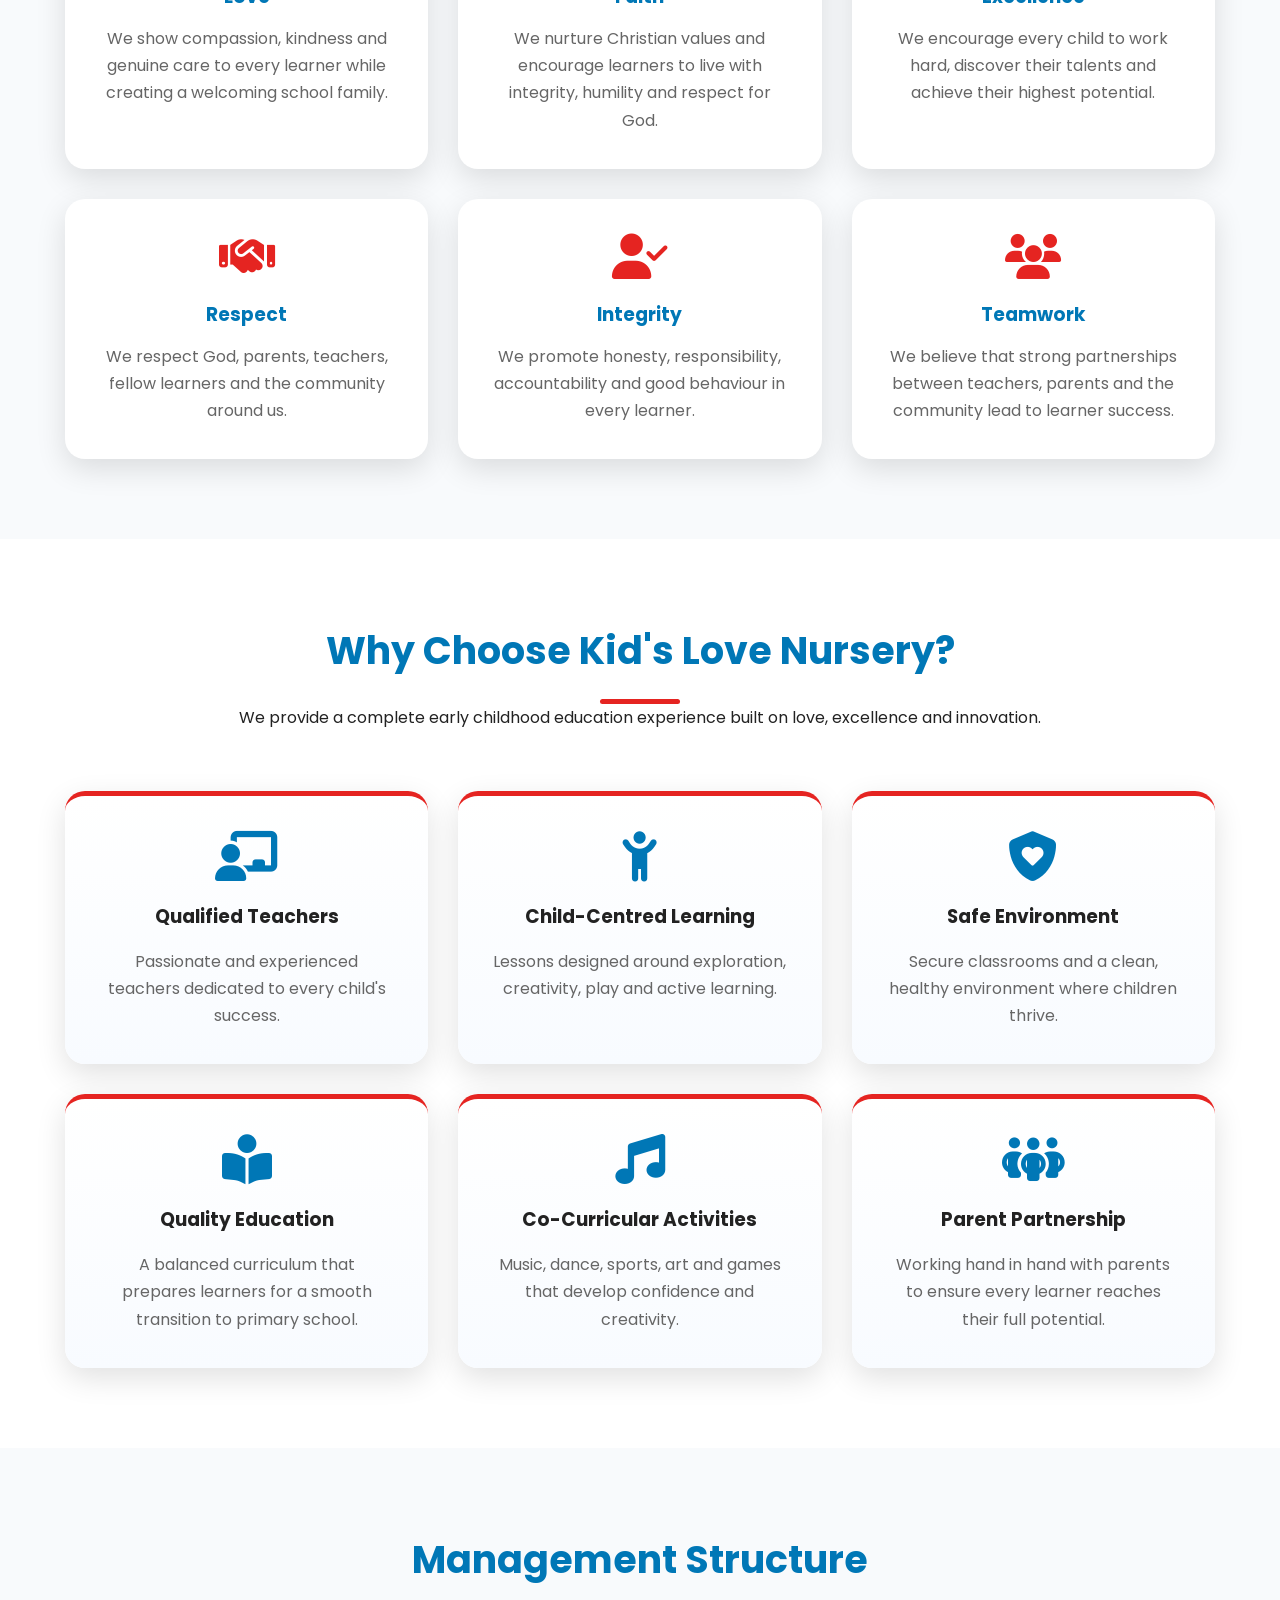
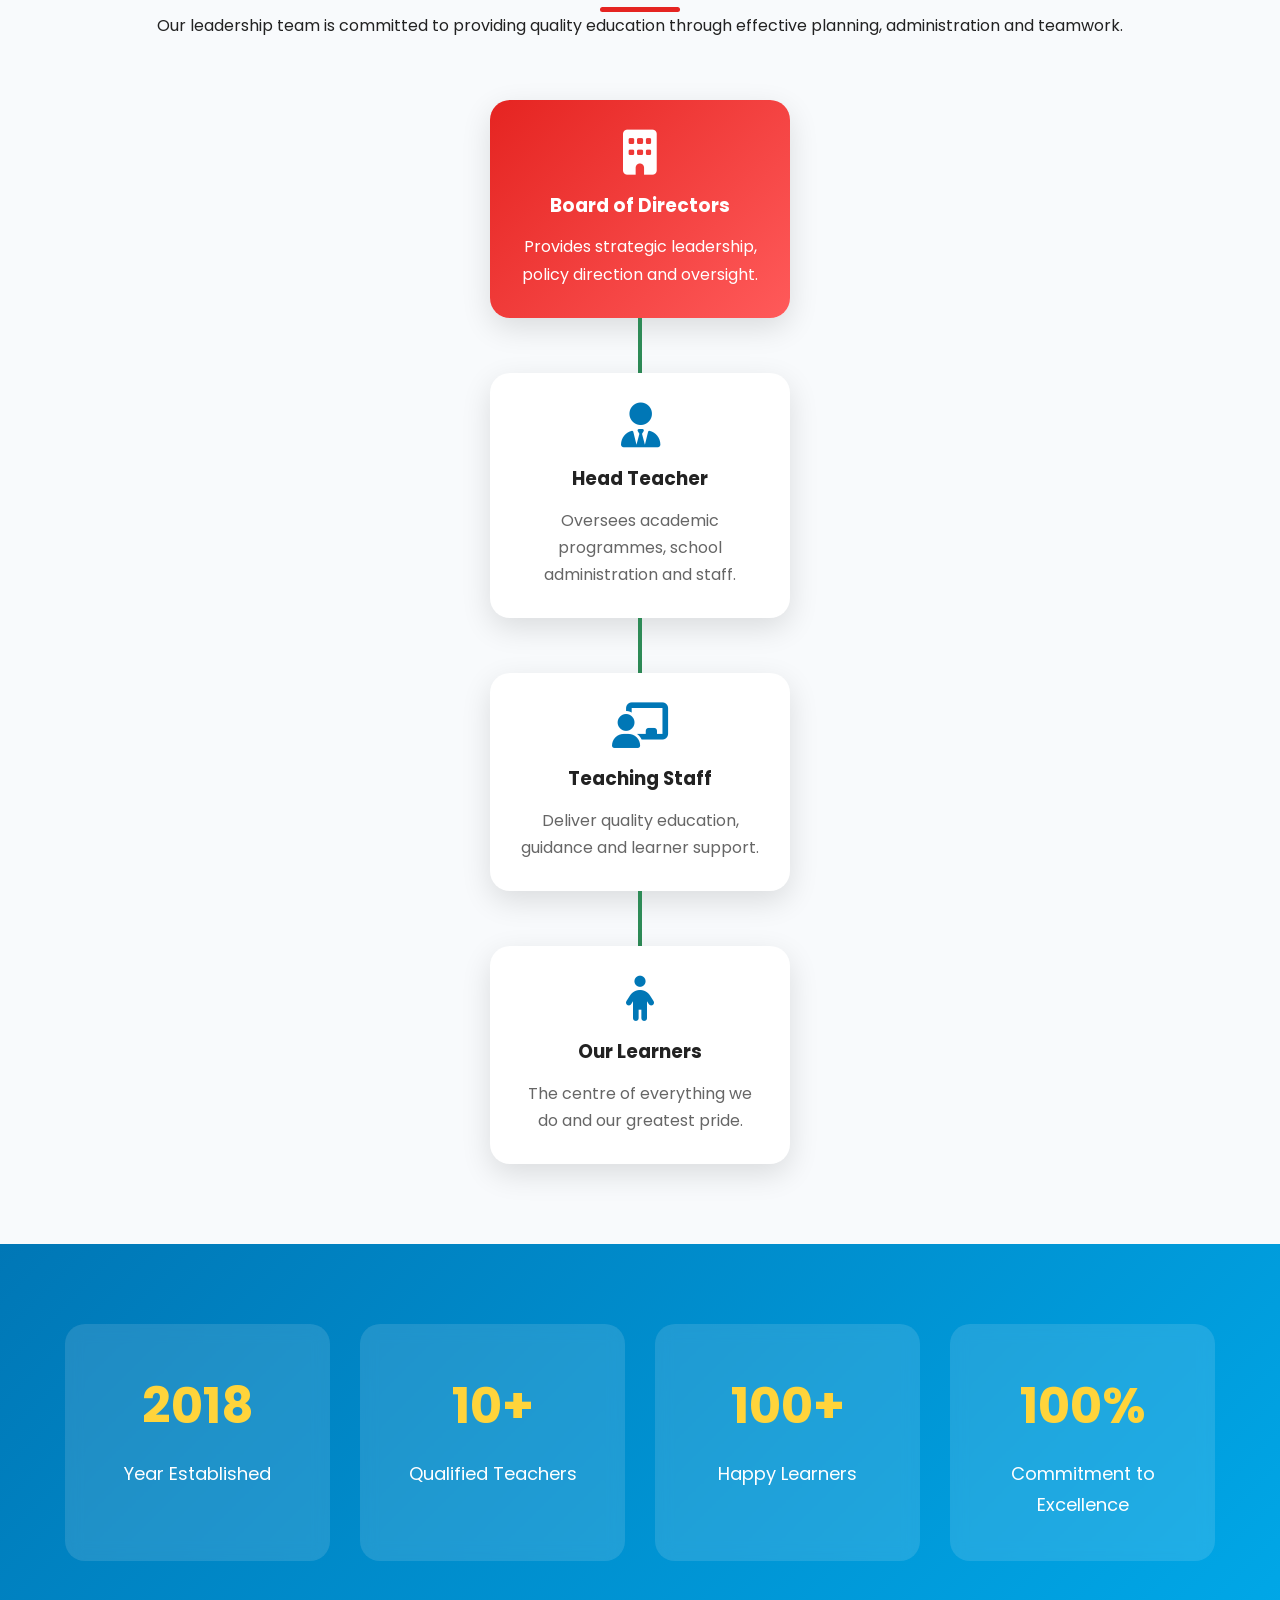
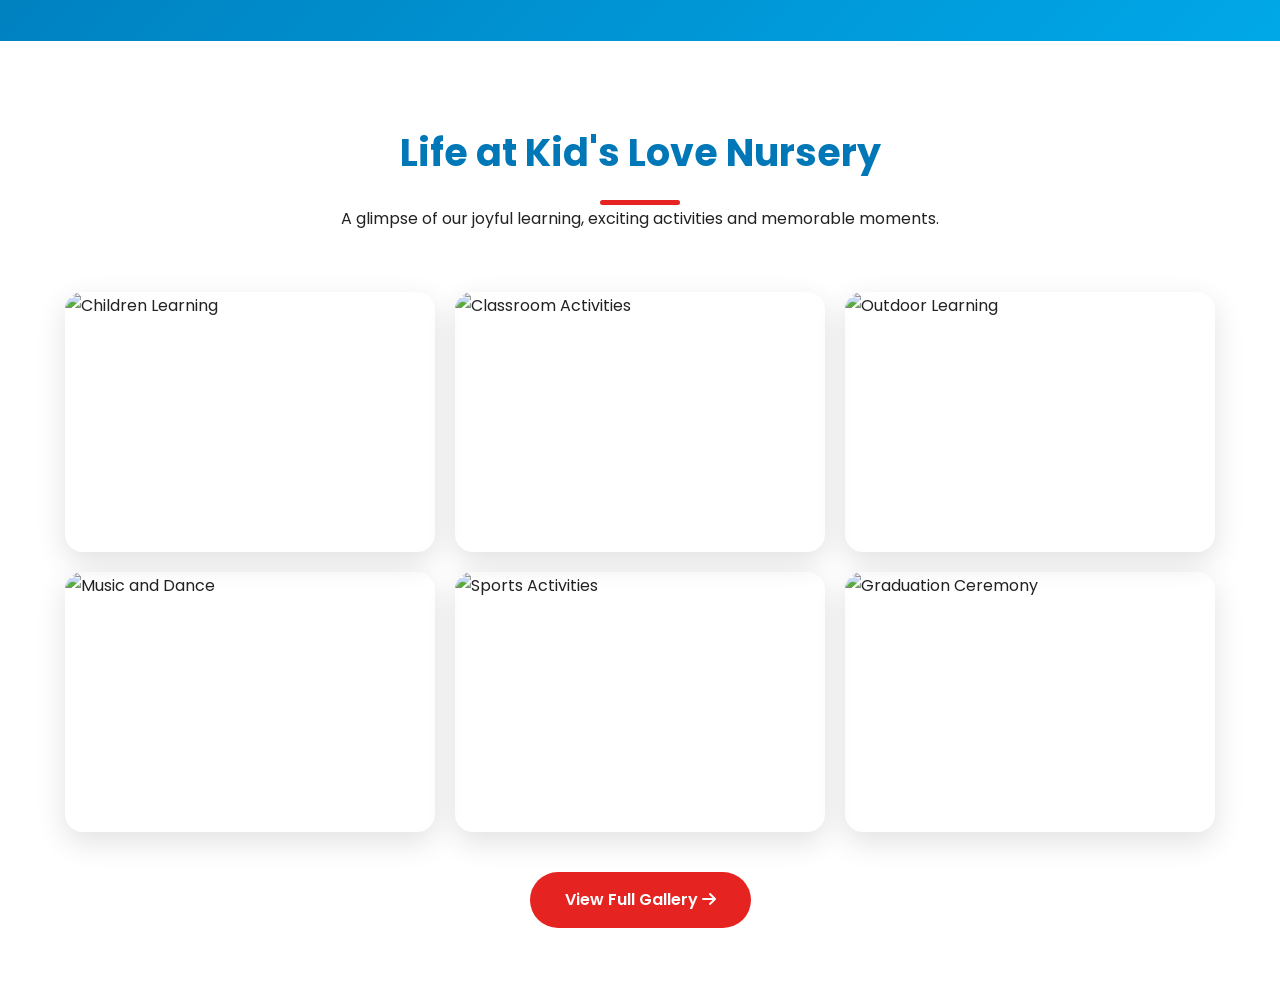
==== commit ad88971d: "Update aboutus.html" ====
--- a/aboutus.html
+++ b/aboutus.html
@@ -2,73 +2,116 @@
 <html lang="en">
 
 <head>
+
     <meta charset="UTF-8">
-    <meta name="viewport" content="width=device-width, initial-scale=1.0">
-
-    <!-- SEO -->
+
+    <meta name="viewport"
+          content="width=device-width, initial-scale=1.0">
+
+    <!-- ==============================
+         SEO
+    =============================== -->
+
     <meta name="description"
-        content="Learn about Kid's Love Nursery & Pre-primary School, our history, mission, vision, philosophy, and commitment to quality early childhood education.">
+          content="Learn about Kid's Love Nursery & Pre-primary School, our history, mission, vision, philosophy, values and commitment to quality early childhood education.">
 
     <meta name="keywords"
-        content="Kid's Love Nursery, Nursery School, Pre-primary, Buddo, Nakasozi, Uganda, Early Childhood Education">
-
-    <meta name="author" content="Kid's Love Nursery & Pre-primary School">
-
-    <title>About Us | Kid's Love Nursery & Pre-primary School</title>
-
-    <!-- Favicon -->
-    <link rel="icon" href="IMG-20260707-WA0017.jpg">
-
-    <!-- Google Font -->
-    <link rel="preconnect" href="https://fonts.googleapis.com">
+          content="Kid's Love Nursery, Nursery School, Pre-primary, Buddo, Nakasozi, Uganda, Early Childhood Education">
+
+    <meta name="author"
+          content="Kid's Love Nursery & Pre-primary School">
+
+    <title>
+        About Us | Kid's Love Nursery & Pre-primary School
+    </title>
+
+
+    <!-- ==============================
+         FAVICON
+    =============================== -->
+
+    <link rel="icon"
+          href="IMG-20260707-WA0017.jpg">
+
+
+    <!-- ==============================
+         GOOGLE FONT
+    =============================== -->
 
     <link rel="preconnect"
-        href="https://fonts.gstatic.com"
-        crossorigin>
+          href="https://fonts.googleapis.com">
+
+    <link rel="preconnect"
+          href="https://fonts.gstatic.com"
+          crossorigin>
 
     <link href="https://fonts.googleapis.com/css2?family=Poppins:wght@300;400;500;600;700;800&display=swap"
-        rel="stylesheet">
-
-    <!-- Font Awesome -->
+          rel="stylesheet">
+
+
+    <!-- ==============================
+         FONT AWESOME
+    =============================== -->
+
     <link rel="stylesheet"
-        href="https://cdnjs.cloudflare.com/ajax/libs/font-awesome/6.6.0/css/all.min.css">
-
-    <!-- Main CSS -->
-    <link rel="stylesheet" href="about.css">
+          href="https://cdnjs.cloudflare.com/ajax/libs/font-awesome/6.6.0/css/all.min.css">
+
+
+    <!-- ==============================
+         MAIN CSS
+    =============================== -->
+
+    <link rel="stylesheet"
+          href="about.css">
+
 </head>
 
+
 <body>
 
-    <!-- =========================================
-                    HEADER
-    ========================================== -->
+
+    <!-- =====================================================
+                         HEADER
+    ====================================================== -->
 
     <header>
 
         <nav class="navbar container">
 
-            <!-- LOGO -->
-            <a href="index.html" class="logo">
+
+            <!-- =========================
+                 LOGO
+            ========================== -->
+
+            <a href="index.html"
+               class="logo">
 
                 <img src="IMG-20260707-WA0017.jpg"
-                    alt="Kid's Love Nursery Logo">
+                     alt="Kid's Love Nursery Logo">
 
                 <div class="logo-text">
 
-                    <h2>Kid's Love Nursery</h2>
-
-                    <span>& Pre-primary School</span>
+                    <h2>
+                        Kid's Love Nursery
+                    </h2>
+
+                    <span>
+                        & Pre-primary School
+                    </span>
 
                 </div>
 
             </a>
 
 
-            <!-- =================================
-                    NAVIGATION
-            ================================== -->
-
-            <ul class="nav-links" id="navLinks">
+
+            <!-- =========================
+                 NAVIGATION
+            ========================== -->
+
+            <ul class="nav-links"
+                id="navLinks">
+
 
                 <li>
                     <a href="index.html">
@@ -76,11 +119,14 @@
                     </a>
                 </li>
 
+
                 <li>
-                    <a href="aboutus.html" class="active">
+                    <a href="aboutus.html"
+                       class="active">
                         About
                     </a>
                 </li>
+
 
                 <li>
                     <a href="academics.html">
@@ -88,184 +134,292 @@
                     </a>
                 </li>
 
+
                 <li>
                     <a href="gallery.html">
                         Gallery
                     </a>
                 </li>
 
+
                 <li>
                     <a href="projects.html">
                         Projects
                     </a>
                 </li>
 
+
                 <li>
                     <a href="admissions.html">
                         Admissions
                     </a>
                 </li>
 
+
                 <li>
                     <a href="contact.html">
                         Contact
                     </a>
                 </li>
 
-                <!-- PARENT PORTAL -->
+
+
+                <!-- =========================
+                     PARENT PORTAL
+                ========================== -->
+
                 <li>
-                    <a href="portal.html" class="portal-btn">
+
+                    <a href="portal.html"
+                       class="portal-btn">
+
                         <i class="fas fa-user-lock"></i>
+
                         Parent Portal
+
                     </a>
+
                 </li>
 
-                <!-- DONATE -->
+
+
+                <!-- =========================
+                     DONATE
+                ========================== -->
+
                 <li>
-                    <a href="donation.html" class="donate-btn">
+
+                    <a href="donation.html"
+                       class="donate-btn">
+
                         <i class="fas fa-heart"></i>
+
                         Donate
+
                     </a>
+
                 </li>
 
+
             </ul>
 
 
-            <!-- MOBILE MENU -->
+
+            <!-- =========================
+                 MOBILE MENU BUTTON
+            ========================== -->
+
             <button class="menu-btn"
-                id="menuBtn"
-                aria-label="Open Menu">
+                    id="menuBtn"
+                    aria-label="Open Menu">
 
                 <i class="fas fa-bars"></i>
 
             </button>
 
+
         </nav>
 
     </header>
 
 
-    <!-- =========================================
-                    MAIN CONTENT
-    ========================================== -->
+
+    <!-- =====================================================
+                         MAIN CONTENT
+    ====================================================== -->
 
     <main>
 
 
-        <!-- =========================================
-                    HERO SECTION
-        ========================================== -->
+
+        <!-- =================================================
+                     HERO SECTION
+        ================================================== -->
 
         <section class="about-hero">
 
-            <!-- BACKGROUND SLIDER -->
+
+            <!-- =========================
+                 HERO SLIDER
+            ========================== -->
+
             <div class="hero-slider">
 
+
+                <!-- SLIDE 1 -->
+
                 <div class="slide active">
 
                     <img src="ChatGPT Image Aug 5, 2026, 04_27_45 PM.png"
-                        alt="Children learning">
-
-                </div>
-
+                         alt="Children learning">
+
+                </div>
+
+
+
+                <!-- SLIDE 2 -->
 
                 <div class="slide">
 
                     <img src="he.png"
-                        alt="School Activities">
-
-                </div>
-
+                         alt="School Activities">
+
+                </div>
+
+
+
+                <!-- SLIDE 3 -->
 
                 <div class="slide">
 
                     <img src="ChatGPT Image Aug 6, 2026, 02_48_55 PM.png"
-                        alt="School Environment">
-
-                </div>
-
+                         alt="School Environment">
+
+                </div>
+
+
+
+                <!-- SLIDE 4 -->
 
                 <div class="slide">
 
-                    <img src="school.png"
-                        alt="Happy Learners">
-
-                </div>
+                    <img src="images/about4.jpg"
+                         alt="Happy Learners">
+
+                </div>
+
 
             </div>
 
 
-            <!-- OVERLAY -->
+
+            <!-- =========================
+                 HERO OVERLAY
+            ========================== -->
+
             <div class="hero-overlay"></div>
 
 
-            <!-- HERO CONTENT -->
+
+            <!-- =========================
+                 HERO CONTENT
+            ========================== -->
+
             <div class="hero-content">
 
-                <h4>WELCOME TO</h4>
+
+                <h4>
+                    WELCOME TO
+                </h4>
+
 
                 <h1>
+
                     Kid's Love Nursery &
-                    <span>Pre-primary School</span>
+
+                    <span>
+                        Pre-primary School
+                    </span>
+
                 </h1>
 
+
                 <p>
+
                     Developing God-fearing children through
                     quality education, love, discipline,
                     creativity and excellence.
+
                 </p>
 
 
+
+                <!-- HERO BUTTONS -->
+
                 <div class="hero-buttons">
 
+
                     <a href="#headteacher"
-                        class="hero-btn">
+                       class="hero-btn">
 
                         Head Teacher's Message
 
                     </a>
 
 
+
                     <a href="admissions.html"
-                        class="hero-btn secondary">
+                       class="hero-btn secondary">
 
                         Apply Now
 
                     </a>
 
-                </div>
+
+                </div>
+
 
             </div>
 
 
-            <!-- SLIDER DOTS -->
+
+            <!-- =========================
+                 SLIDER DOTS
+            ========================== -->
+
             <div class="slider-controls">
 
-                <span class="dot active"></span>
-
-                <span class="dot"></span>
-
-                <span class="dot"></span>
-
-                <span class="dot"></span>
+                <button class="dot active"
+                        aria-label="Go to slide 1"></button>
+
+                <button class="dot"
+                        aria-label="Go to slide 2"></button>
+
+                <button class="dot"
+                        aria-label="Go to slide 3"></button>
+
+                <button class="dot"
+                        aria-label="Go to slide 4"></button>
 
             </div>
 
+
+
+            <!-- =========================
+                 NEXT BUTTON
+            ========================== -->
+
+            <button class="hero-next"
+                    id="heroNext"
+                    aria-label="Next slide">
+
+                <span>
+                    Next
+                </span>
+
+                <i class="fas fa-arrow-right"></i>
+
+            </button>
+
+
         </section>
 
 
 
-        <!-- =========================================
-                    PAGE INTRODUCTION
-        ========================================== -->
+        <!-- =================================================
+                     PAGE INTRODUCTION
+        ================================================== -->
 
         <section class="page-intro">
 
             <div class="container">
 
+
                 <div class="section-title">
 
-                    <h2>About Our School</h2>
+                    <h2>
+                        About Our School
+                    </h2>
 
                     <div class="underline"></div>
 
@@ -273,6 +427,7 @@
 
 
                 <p>
+
                     Kid's Love Nursery & Pre-primary School is
                     committed to providing quality early childhood
                     education in a safe, caring and Christian
@@ -280,37 +435,49 @@
                     intellectual, moral, social, emotional and
                     physical development while helping each child
                     discover and develop their unique talents.
+
                 </p>
 
+
             </div>
 
         </section>
 
 
 
-        <!-- =========================================
-                    HEAD TEACHER'S MESSAGE
-        ========================================== -->
-
-        <section class="headteacher" id="headteacher">
+        <!-- =================================================
+                     HEAD TEACHER
+        ================================================== -->
+
+        <section class="headteacher"
+                 id="headteacher">
 
             <div class="container">
 
+
                 <div class="headteacher-grid">
 
-                    <!-- HEAD TEACHER IMAGE -->
+
+                    <!-- IMAGE -->
+
                     <div class="headteacher-image">
 
                         <img src="hm.png.png"
-                            alt="Head Teacher">
-
-                    </div>
-
-
-                    <!-- HEAD TEACHER CONTENT -->
+                             alt="Head Teacher">
+
+                    </div>
+
+
+
+                    <!-- CONTENT -->
+
                     <div class="headteacher-content">
 
-                        <h2>Message from the Head Teacher</h2>
+
+                        <h2>
+                            Message from the Head Teacher
+                        </h2>
+
 
                         <div class="underline left"></div>
 
@@ -321,40 +488,50 @@
 
 
                         <p>
+
                             It is my pleasure to welcome you to
                             <strong>
                                 Kid's Love Nursery & Pre-primary School
                             </strong>.
+
                             We believe that every child is a unique
                             gift from God with unlimited potential
                             waiting to be nurtured.
-                        </p>
-
-
-                        <p>
+
+                        </p>
+
+
+                        <p>
+
                             Our dedicated team of teachers is committed
                             to creating a safe, loving and stimulating
                             learning environment where children develop
                             academically, socially, emotionally,
                             physically and spiritually.
-                        </p>
-
-
-                        <p>
+
+                        </p>
+
+
+                        <p>
+
                             We work closely with parents because we
                             believe that education is a partnership
                             between the school, the family and the
                             community. Together we prepare children
                             to become confident, responsible and
                             God-fearing citizens.
-                        </p>
-
-
-                        <p>
+
+                        </p>
+
+
+                        <p>
+
                             Thank you for choosing our school.
                             We warmly welcome you to become part
                             of the Kid's Love family.
-                        </p>
+
+                        </p>
+
 
 
                         <div class="signature">
@@ -369,6 +546,7 @@
 
                         </div>
 
+
                     </div>
 
                 </div>
@@ -379,71 +557,90 @@
 
 
 
-        <!-- =========================================
-                    SCHOOL HISTORY
-        ========================================== -->
+        <!-- =================================================
+                     SCHOOL HISTORY
+        ================================================== -->
 
         <section class="history">
 
             <div class="container">
 
+
                 <div class="section-title">
 
-                    <h2>Our Story</h2>
+                    <h2>
+                        Our Story
+                    </h2>
 
                     <div class="underline"></div>
 
                 </div>
 
 
+
                 <div class="history-grid">
 
+
                     <div class="history-text">
 
-                        <h3>Our Journey Since 2018</h3>
-
-
-                        <p>
+
+                        <h3>
+                            Our Journey Since 2018
+                        </h3>
+
+
+                        <p>
+
                             Kid's Love Nursery & Pre-primary School
                             was established in 2018 with a vision of
                             providing affordable, quality and holistic
                             early childhood education to children in
                             Nakasozi, Buddo and neighbouring communities.
-                        </p>
-
-
-                        <p>
+
+                        </p>
+
+
+                        <p>
+
                             Since its establishment, the school has
                             continued to grow through God's grace,
                             committed teachers, supportive parents
                             and hardworking learners.
-                        </p>
-
-
-                        <p>
+
+                        </p>
+
+
+                        <p>
+
                             We have built a child-friendly learning
                             environment that promotes creativity,
                             confidence, discipline, innovation and
                             excellence in every learner.
-                        </p>
-
-
-                        <p>
+
+                        </p>
+
+
+                        <p>
+
                             Today, our school continues to prepare
                             children for primary education while
                             nurturing strong Christian values and
                             lifelong learning skills.
-                        </p>
-
-                    </div>
+
+                        </p>
+
+
+                    </div>
+
 
 
                     <div class="history-image">
 
                         <img src="school.png"
-                            alt="History of Kid's Love Nursery">
-
-                    </div>
+                             alt="History of Kid's Love Nursery">
+
+                    </div>
+
 
                 </div>
 
@@ -453,72 +650,97 @@
 
 
 
-        <!-- =========================================
-                    VISION • MISSION • MOTTO
-        ========================================== -->
+        <!-- =================================================
+                     VISION MISSION MOTTO
+        ================================================== -->
 
         <section class="vision-mission">
 
             <div class="container">
 
+
                 <div class="section-title">
 
-                    <h2>Who We Are</h2>
+                    <h2>
+                        Who We Are
+                    </h2>
 
                     <div class="underline"></div>
 
                 </div>
 
 
+
                 <div class="cards">
 
+
                     <!-- VISION -->
+
                     <div class="card">
 
                         <i class="fas fa-eye"></i>
 
-                        <h3>Our Vision</h3>
-
-                        <p>
+                        <h3>
+                            Our Vision
+                        </h3>
+
+                        <p>
+
                             Developing God-fearing pupils equipped
                             with quality education for national
                             development.
-                        </p>
-
-                    </div>
+
+                        </p>
+
+                    </div>
+
 
 
                     <!-- MISSION -->
+
                     <div class="card">
 
                         <i class="fas fa-bullseye"></i>
 
-                        <h3>Our Mission</h3>
-
-                        <p>
+                        <h3>
+                            Our Mission
+                        </h3>
+
+                        <p>
+
                             To provide holistic education that develops
                             learners academically, spiritually,
                             socially, emotionally and physically.
-                        </p>
-
-                    </div>
+
+                        </p>
+
+                    </div>
+
 
 
                     <!-- MOTTO -->
+
                     <div class="card">
 
                         <i class="fas fa-lightbulb"></i>
 
-                        <h3>Our Motto</h3>
-
-                        <p>
+                        <h3>
+                            Our Motto
+                        </h3>
+
+                        <p>
+
                             <strong>
+
                                 Carry Your Candle<br>
                                 and Light the World.
+
                             </strong>
-                        </p>
-
-                    </div>
+
+                        </p>
+
+                    </div>
+
 
                 </div>
 
@@ -528,28 +750,34 @@
 
 
 
-        <!-- =========================================
-                    SCHOOL PHILOSOPHY
-        ========================================== -->
+        <!-- =================================================
+                     PHILOSOPHY
+        ================================================== -->
 
         <section class="philosophy">
 
             <div class="container">
 
+
                 <div class="section-title">
 
-                    <h2>Our Philosophy</h2>
+                    <h2>
+                        Our Philosophy
+                    </h2>
 
                     <div class="underline"></div>
 
                 </div>
 
 
+
                 <div class="philosophy-box">
 
                     <i class="fas fa-book-open"></i>
 
+
                     <p>
+
                         We believe every child is unique and deserves
                         a safe, loving and stimulating learning
                         environment where they can grow academically,
@@ -558,134 +786,179 @@
                         child-centred learning, we prepare children
                         to become responsible, confident and lifelong
                         learners.
+
                     </p>
 
                 </div>
 
+
             </div>
 
         </section>
 
 
 
-        <!-- =========================================
-                    CORE VALUES
-        ========================================== -->
+        <!-- =================================================
+                     CORE VALUES
+        ================================================== -->
 
         <section class="values">
 
             <div class="container">
 
+
                 <div class="section-title">
 
-                    <h2>Our Core Values</h2>
+                    <h2>
+                        Our Core Values
+                    </h2>
 
                     <div class="underline"></div>
 
                     <p>
-                        The principles that guide everything we do and
-                        shape the character of every learner.
+
+                        The principles that guide everything we do
+                        and shape the character of every learner.
+
                     </p>
 
                 </div>
 
 
+
                 <div class="value-grid">
 
+
                     <!-- LOVE -->
+
                     <div class="value-card">
 
                         <i class="fas fa-heart"></i>
 
-                        <h3>Love</h3>
-
-                        <p>
+                        <h3>
+                            Love
+                        </h3>
+
+                        <p>
+
                             We show compassion, kindness and genuine
                             care to every learner while creating a
                             welcoming school family.
-                        </p>
-
-                    </div>
+
+                        </p>
+
+                    </div>
+
 
 
                     <!-- FAITH -->
+
                     <div class="value-card">
 
                         <i class="fas fa-cross"></i>
 
-                        <h3>Faith</h3>
-
-                        <p>
+                        <h3>
+                            Faith
+                        </h3>
+
+                        <p>
+
                             We nurture Christian values and encourage
                             learners to live with integrity,
                             humility and respect for God.
-                        </p>
-
-                    </div>
+
+                        </p>
+
+                    </div>
+
 
 
                     <!-- EXCELLENCE -->
+
                     <div class="value-card">
 
                         <i class="fas fa-award"></i>
 
-                        <h3>Excellence</h3>
-
-                        <p>
+                        <h3>
+                            Excellence
+                        </h3>
+
+                        <p>
+
                             We encourage every child to work hard,
                             discover their talents and achieve
                             their highest potential.
-                        </p>
-
-                    </div>
+
+                        </p>
+
+                    </div>
+
 
 
                     <!-- RESPECT -->
+
                     <div class="value-card">
 
                         <i class="fas fa-handshake"></i>
 
-                        <h3>Respect</h3>
-
-                        <p>
+                        <h3>
+                            Respect
+                        </h3>
+
+                        <p>
+
                             We respect God, parents, teachers,
                             fellow learners and the community
                             around us.
-                        </p>
-
-                    </div>
+
+                        </p>
+
+                    </div>
+
 
 
                     <!-- INTEGRITY -->
+
                     <div class="value-card">
 
                         <i class="fas fa-user-check"></i>
 
-                        <h3>Integrity</h3>
-
-                        <p>
+                        <h3>
+                            Integrity
+                        </h3>
+
+                        <p>
+
                             We promote honesty, responsibility,
                             accountability and good behaviour
                             in every learner.
-                        </p>
-
-                    </div>
+
+                        </p>
+
+                    </div>
+
 
 
                     <!-- TEAMWORK -->
+
                     <div class="value-card">
 
                         <i class="fas fa-users"></i>
 
-                        <h3>Teamwork</h3>
-
-                        <p>
+                        <h3>
+                            Teamwork
+                        </h3>
+
+                        <p>
+
                             We believe that strong partnerships
                             between teachers, parents and the
                             community lead to learner success.
-                        </p>
-
-                    </div>
+
+                        </p>
+
+                    </div>
+
 
                 </div>
 
@@ -695,116 +968,153 @@
 
 
 
-        <!-- =========================================
-                    WHY CHOOSE US
-        ========================================== -->
+        <!-- =================================================
+                     WHY CHOOSE US
+        ================================================== -->
 
         <section class="why-us">
 
             <div class="container">
 
+
                 <div class="section-title">
 
-                    <h2>Why Choose Kid's Love Nursery?</h2>
+                    <h2>
+                        Why Choose Kid's Love Nursery?
+                    </h2>
 
                     <div class="underline"></div>
 
                     <p>
+
                         We provide a complete early childhood
                         education experience built on love,
                         excellence and innovation.
+
                     </p>
 
                 </div>
 
 
+
                 <div class="choose-grid">
 
+
                     <div class="choose-card">
 
                         <i class="fas fa-chalkboard-teacher"></i>
 
-                        <h3>Qualified Teachers</h3>
-
-                        <p>
+                        <h3>
+                            Qualified Teachers
+                        </h3>
+
+                        <p>
+
                             Passionate and experienced teachers
                             dedicated to every child's success.
-                        </p>
-
-                    </div>
+
+                        </p>
+
+                    </div>
+
 
 
                     <div class="choose-card">
 
                         <i class="fas fa-child-reaching"></i>
 
-                        <h3>Child-Centred Learning</h3>
-
-                        <p>
+                        <h3>
+                            Child-Centred Learning
+                        </h3>
+
+                        <p>
+
                             Lessons designed around exploration,
                             creativity, play and active learning.
-                        </p>
-
-                    </div>
+
+                        </p>
+
+                    </div>
+
 
 
                     <div class="choose-card">
 
                         <i class="fas fa-shield-heart"></i>
 
-                        <h3>Safe Environment</h3>
-
-                        <p>
+                        <h3>
+                            Safe Environment
+                        </h3>
+
+                        <p>
+
                             Secure classrooms and a clean,
                             healthy environment where children
                             thrive.
-                        </p>
-
-                    </div>
+
+                        </p>
+
+                    </div>
+
 
 
                     <div class="choose-card">
 
                         <i class="fas fa-book-reader"></i>
 
-                        <h3>Quality Education</h3>
-
-                        <p>
+                        <h3>
+                            Quality Education
+                        </h3>
+
+                        <p>
+
                             A balanced curriculum that prepares
                             learners for a smooth transition to
                             primary school.
-                        </p>
-
-                    </div>
+
+                        </p>
+
+                    </div>
+
 
 
                     <div class="choose-card">
 
                         <i class="fas fa-music"></i>
 
-                        <h3>Co-Curricular Activities</h3>
-
-                        <p>
+                        <h3>
+                            Co-Curricular Activities
+                        </h3>
+
+                        <p>
+
                             Music, dance, sports, art and games
                             that develop confidence and creativity.
-                        </p>
-
-                    </div>
+
+                        </p>
+
+                    </div>
+
 
 
                     <div class="choose-card">
 
                         <i class="fas fa-people-group"></i>
 
-                        <h3>Parent Partnership</h3>
-
-                        <p>
+                        <h3>
+                            Parent Partnership
+                        </h3>
+
+                        <p>
+
                             Working hand in hand with parents to
                             ensure every learner reaches their
                             full potential.
-                        </p>
-
-                    </div>
+
+                        </p>
+
+                    </div>
+
 
                 </div>
 
@@ -814,94 +1124,124 @@
 
 
 
-        <!-- =========================================
-                    MANAGEMENT STRUCTURE
-        ========================================== -->
+        <!-- =================================================
+                     MANAGEMENT STRUCTURE
+        ================================================== -->
 
         <section class="management">
 
             <div class="container">
 
+
                 <div class="section-title">
 
-                    <h2>Management Structure</h2>
+                    <h2>
+                        Management Structure
+                    </h2>
 
                     <div class="underline"></div>
 
                     <p>
+
                         Our leadership team is committed to providing
                         quality education through effective planning,
                         administration and teamwork.
+
                     </p>
 
                 </div>
 
 
+
                 <div class="management-tree">
 
+
                     <div class="tree-box director">
 
                         <i class="fas fa-building"></i>
 
-                        <h3>Board of Directors</h3>
-
-                        <p>
+                        <h3>
+                            Board of Directors
+                        </h3>
+
+                        <p>
+
                             Provides strategic leadership,
                             policy direction and oversight.
-                        </p>
-
-                    </div>
+
+                        </p>
+
+                    </div>
+
 
 
                     <div class="tree-line"></div>
 
 
+
                     <div class="tree-box">
 
                         <i class="fas fa-user-tie"></i>
 
-                        <h3>Head Teacher</h3>
-
-                        <p>
+                        <h3>
+                            Head Teacher
+                        </h3>
+
+                        <p>
+
                             Oversees academic programmes,
                             school administration and staff.
-                        </p>
-
-                    </div>
+
+                        </p>
+
+                    </div>
+
 
 
                     <div class="tree-line"></div>
 
 
+
                     <div class="tree-box">
 
                         <i class="fas fa-chalkboard-teacher"></i>
 
-                        <h3>Teaching Staff</h3>
-
-                        <p>
+                        <h3>
+                            Teaching Staff
+                        </h3>
+
+                        <p>
+
                             Deliver quality education,
                             guidance and learner support.
-                        </p>
-
-                    </div>
+
+                        </p>
+
+                    </div>
+
 
 
                     <div class="tree-line"></div>
 
 
+
                     <div class="tree-box">
 
                         <i class="fas fa-child"></i>
 
-                        <h3>Our Learners</h3>
-
-                        <p>
+                        <h3>
+                            Our Learners
+                        </h3>
+
+                        <p>
+
                             The centre of everything we do
                             and our greatest pride.
-                        </p>
-
-                    </div>
+
+                        </p>
+
+                    </div>
+
 
                 </div>
 
@@ -911,50 +1251,72 @@
 
 
 
-        <!-- =========================================
-                    SCHOOL STATISTICS
-        ========================================== -->
+        <!-- =================================================
+                     SCHOOL STATISTICS
+        ================================================== -->
 
         <section class="statistics">
 
             <div class="container">
 
+
                 <div class="stat-grid">
 
+
                     <div class="stat-card">
 
-                        <h2>2018</h2>
-
-                        <p>Year Established</p>
-
-                    </div>
+                        <h2>
+                            2018
+                        </h2>
+
+                        <p>
+                            Year Established
+                        </p>
+
+                    </div>
+
 
 
                     <div class="stat-card">
 
-                        <h2>10+</h2>
-
-                        <p>Qualified Teachers</p>
-
-                    </div>
+                        <h2>
+                            10+
+                        </h2>
+
+                        <p>
+                            Qualified Teachers
+                        </p>
+
+                    </div>
+
 
 
                     <div class="stat-card">
 
-                        <h2>100+</h2>
-
-                        <p>Happy Learners</p>
-
-                    </div>
+                        <h2>
+                            100+
+                        </h2>
+
+                        <p>
+                            Happy Learners
+                        </p>
+
+                    </div>
+
 
 
                     <div class="stat-card">
 
-                        <h2>100%</h2>
-
-                        <p>Commitment to Excellence</p>
-
-                    </div>
+                        <h2>
+                            100%
+                        </h2>
+
+                        <p>
+                            Commitment to Excellence
+                        </p>
+
+                    </div>
+
 
                 </div>
 
@@ -964,50 +1326,64 @@
 
 
 
-        <!-- =========================================
-                    GALLERY PREVIEW
-        ========================================== -->
+        <!-- =================================================
+                     GALLERY PREVIEW
+        ================================================== -->
 
         <section class="gallery-preview">
 
             <div class="container">
 
+
                 <div class="section-title">
 
-                    <h2>Life at Kid's Love Nursery</h2>
+                    <h2>
+                        Life at Kid's Love Nursery
+                    </h2>
 
                     <div class="underline"></div>
 
                     <p>
+
                         A glimpse of our joyful learning,
                         exciting activities and memorable
                         moments.
+
                     </p>
 
                 </div>
 
 
+
                 <div class="gallery-grid">
 
+
                     <img src="images/gallery1.jpg"
-                        alt="Children Learning">
+                         alt="Children Learning">
+
 
                     <img src="images/gallery2.jpg"
-                        alt="Classroom Activities">
+                         alt="Classroom Activities">
+
 
                     <img src="images/gallery3.jpg"
-                        alt="Outdoor Learning">
+                         alt="Outdoor Learning">
+
 
                     <img src="images/gallery4.jpg"
-                        alt="Music and Dance">
+                         alt="Music and Dance">
+
 
                     <img src="images/gallery5.jpg"
-                        alt="Sports Activities">
+                         alt="Sports Activities">
+
 
                     <img src="images/gallery6.jpg"
-                        alt="Graduation Ceremony">
-
-                </div>
+                         alt="Graduation Ceremony">
+
+
+                </div>
+
 
 
                 <div class="gallery-btn">
@@ -1022,71 +1398,96 @@
 
                 </div>
 
+
             </div>
 
         </section>
 
+
     </main>
 
 
 
-    <!-- =========================================
-                MOBILE MENU JAVASCRIPT
-    ========================================== -->
+    <!-- =====================================================
+                     JAVASCRIPT
+    ====================================================== -->
 
     <script>
 
-        const menuBtn = document.getElementById("menuBtn");
-        const navLinks = document.getElementById("navLinks");
+
+        /* =================================================
+                     MOBILE NAVIGATION
+        ================================================== */
+
+        const menuBtn =
+            document.getElementById("menuBtn");
+
+        const navLinks =
+            document.getElementById("navLinks");
 
 
         if (menuBtn && navLinks) {
 
-            /* OPEN / CLOSE MENU */
 
             menuBtn.addEventListener("click", () => {
 
+
                 navLinks.classList.toggle("active");
+
 
                 const opened =
                     navLinks.classList.contains("active");
 
 
                 menuBtn.innerHTML = opened
+
                     ? '<i class="fas fa-times"></i>'
+
                     : '<i class="fas fa-bars"></i>';
 
             });
 
 
-            /* CLOSE MENU AFTER CLICKING LINK */
+
+            /* CLOSE MENU AFTER CLICKING */
 
             document
                 .querySelectorAll(".nav-links a")
                 .forEach(link => {
 
+
                     link.addEventListener("click", () => {
 
+
                         navLinks.classList.remove("active");
+
 
                         menuBtn.innerHTML =
                             '<i class="fas fa-bars"></i>';
 
                     });
 
+
                 });
 
 
+
             /* CLOSE WHEN CLICKING OUTSIDE */
 
             document.addEventListener("click", (e) => {
 
+
                 if (
+
                     !menuBtn.contains(e.target) &&
+
                     !navLinks.contains(e.target)
+
                 ) {
 
+
                     navLinks.classList.remove("active");
+
 
                     menuBtn.innerHTML =
                         '<i class="fas fa-bars"></i>';
@@ -1097,8 +1498,188 @@
 
         }
 
+
+
+        /* =================================================
+                     HERO SLIDER
+        ================================================== */
+
+        const slides =
+            document.querySelectorAll(
+                ".hero-slider .slide"
+            );
+
+
+        const dots =
+            document.querySelectorAll(
+                ".slider-controls .dot"
+            );
+
+
+        const nextBtn =
+            document.getElementById("heroNext");
+
+
+        let currentSlide = 0;
+
+
+        let slideTimer;
+
+
+
+        /* ================================================
+                     SHOW SLIDE
+        ================================================= */
+
+        function showSlide(index) {
+
+
+            if (!slides.length) return;
+
+
+            /* Remove active */
+
+            slides.forEach(slide => {
+
+                slide.classList.remove("active");
+
+            });
+
+
+            dots.forEach(dot => {
+
+                dot.classList.remove("active");
+
+            });
+
+
+
+            /* Add active */
+
+            slides[index].classList.add("active");
+
+
+            if (dots[index]) {
+
+                dots[index].classList.add("active");
+
+            }
+
+
+            currentSlide = index;
+
+        }
+
+
+
+        /* =================================================
+                     NEXT SLIDE
+        ================================================== */
+
+        function nextSlide() {
+
+
+            let next =
+                currentSlide + 1;
+
+
+            if (next >= slides.length) {
+
+                next = 0;
+
+            }
+
+
+            showSlide(next);
+
+        }
+
+
+
+        /* =================================================
+                     NEXT BUTTON
+        ================================================== */
+
+        if (nextBtn) {
+
+
+            nextBtn.addEventListener(
+                "click",
+                () => {
+
+
+                    nextSlide();
+
+
+                    /* Restart automatic timer */
+
+                    startSlider();
+
+                }
+            );
+
+        }
+
+
+
+        /* =================================================
+                     DOT NAVIGATION
+        ================================================== */
+
+        dots.forEach((dot, index) => {
+
+
+            dot.addEventListener(
+                "click",
+                () => {
+
+
+                    showSlide(index);
+
+
+                    /* Restart timer */
+
+                    startSlider();
+
+                }
+            );
+
+        });
+
+
+
+        /* =================================================
+                     AUTOMATIC SLIDER
+        ================================================== */
+
+        function startSlider() {
+
+
+            clearInterval(slideTimer);
+
+
+            slideTimer =
+                setInterval(() => {
+
+                    nextSlide();
+
+                }, 5000);
+
+        }
+
+
+        /* START */
+
+        if (slides.length > 1) {
+
+            startSlider();
+
+        }
+
+
     </script>
 
+
 </body>
 
 </html>
--- a/about.css
+++ b/about.css
@@ -2003,3 +2003,42 @@
     }
 
 }
+
+/* =========================================
+   DONATE BUTTON
+========================================= */
+
+.donate-btn {
+    display: inline-flex;
+    align-items: center;
+    justify-content: center;
+    gap: 7px;
+
+    padding: 10px 17px !important;
+
+    background: #e63946 !important;
+    color: #ffffff !important;
+
+    border-radius: 30px;
+
+    font-weight: 700 !important;
+    white-space: nowrap;
+
+    box-shadow: 0 5px 15px rgba(230, 57, 70, 0.25);
+
+    transition: all 0.3s ease;
+}
+
+.donate-btn i {
+    font-size: 13px;
+}
+
+.donate-btn:hover {
+    background: #c1121f !important;
+
+    color: #ffffff !important;
+
+    transform: translateY(-3px);
+
+    box-shadow: 0 8px 20px rgba(230, 57, 70, 0.35);
+}
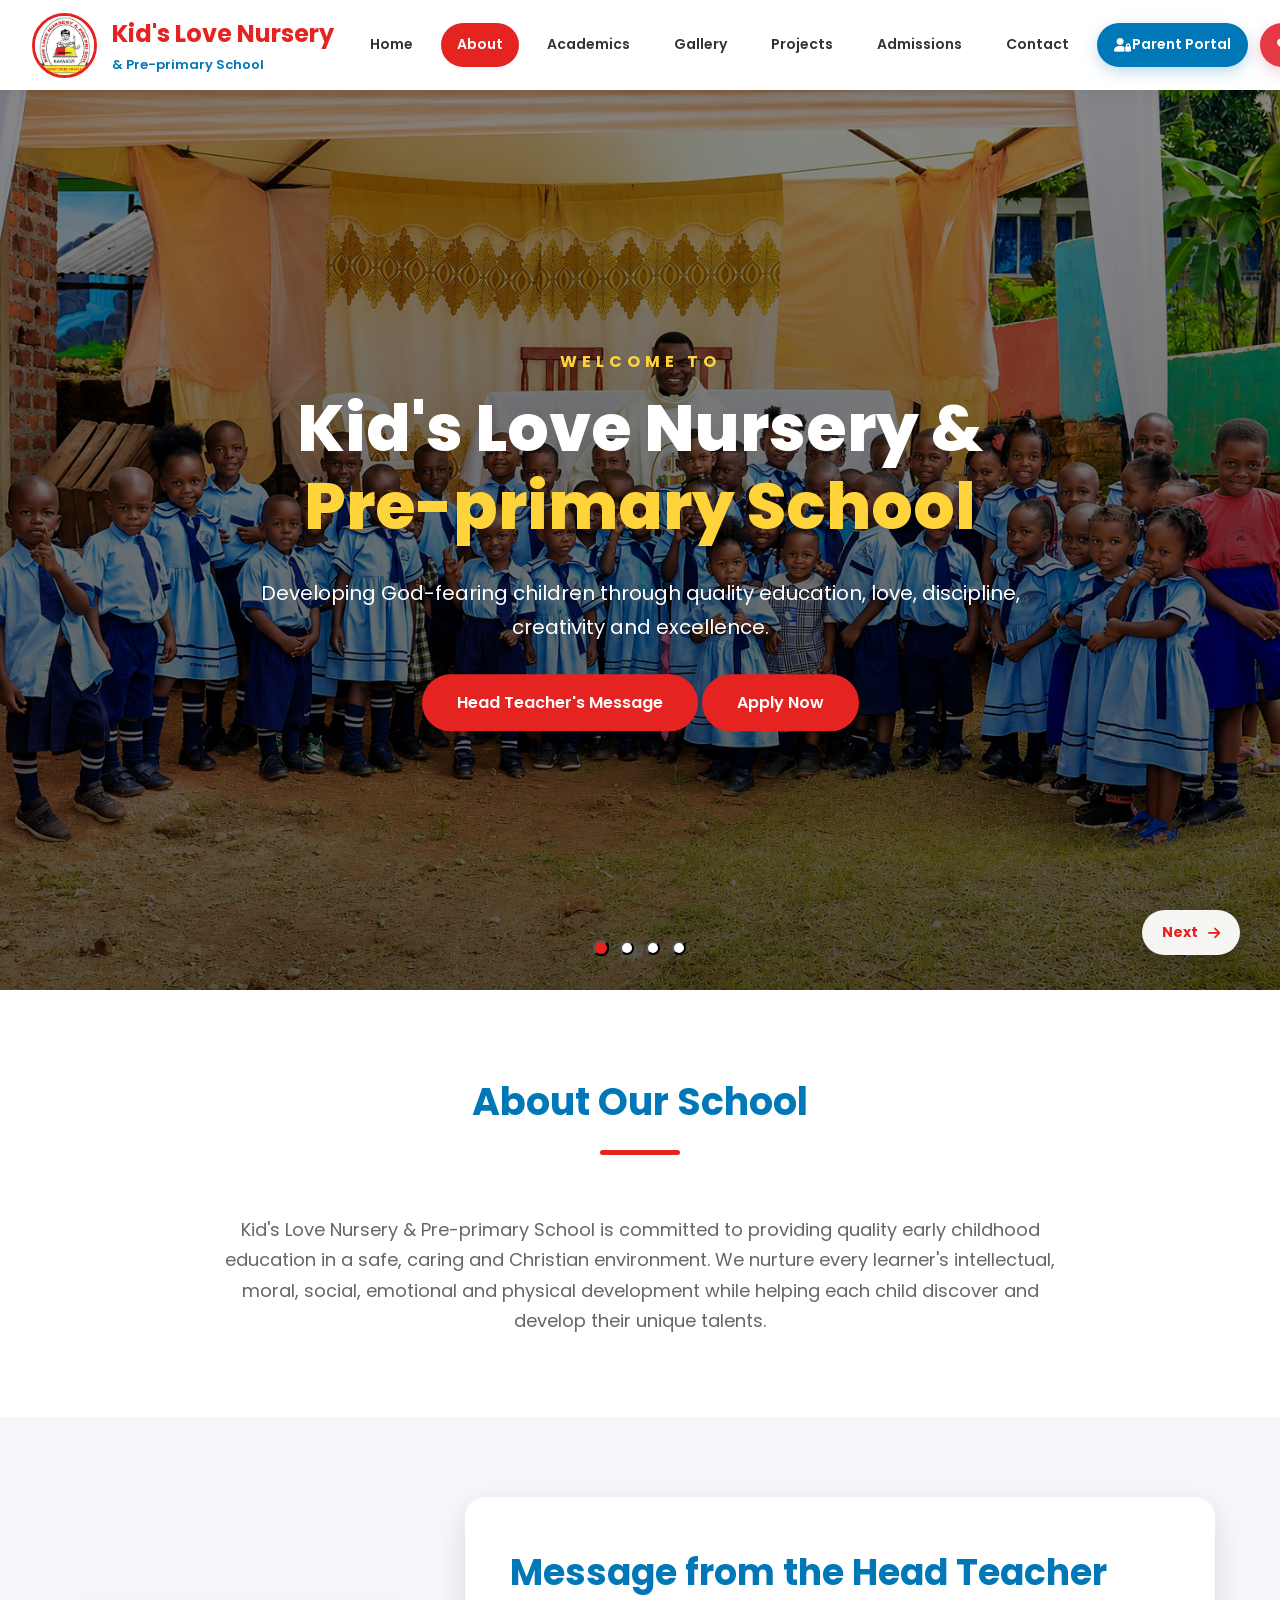
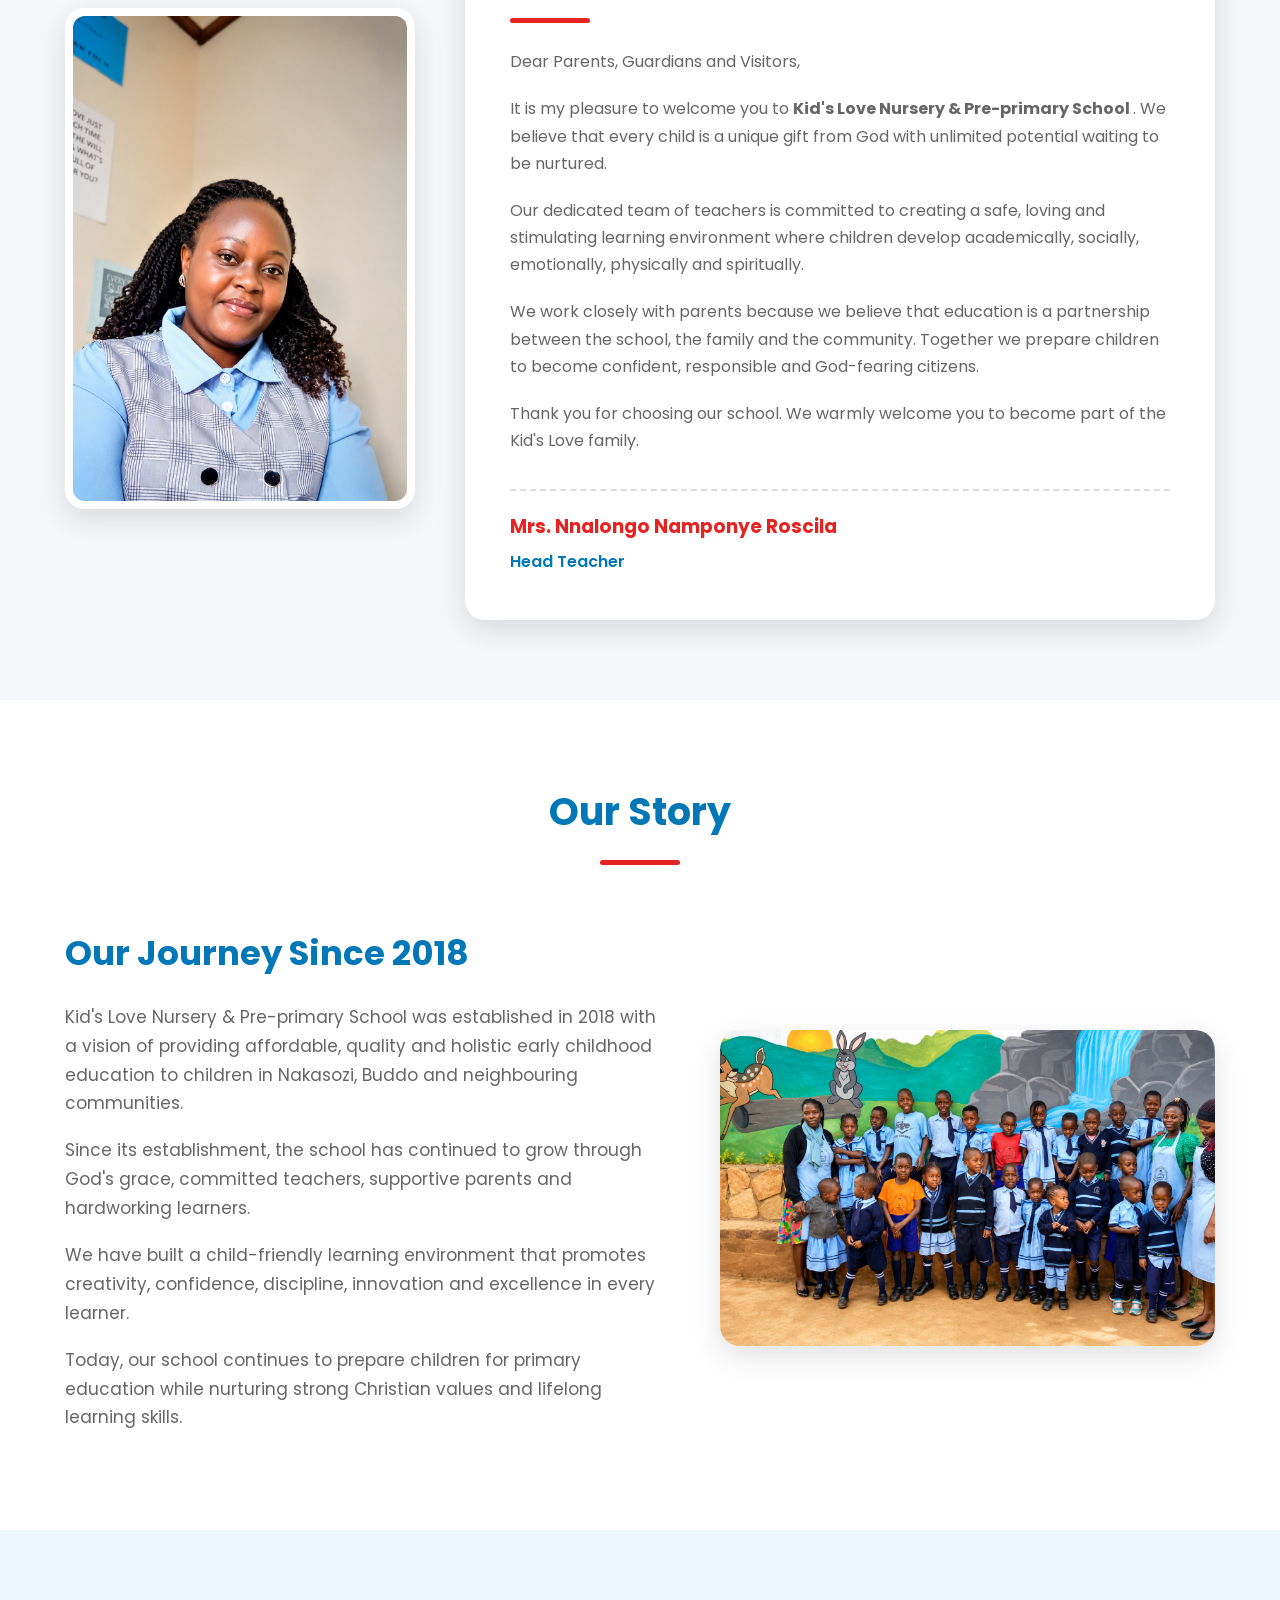
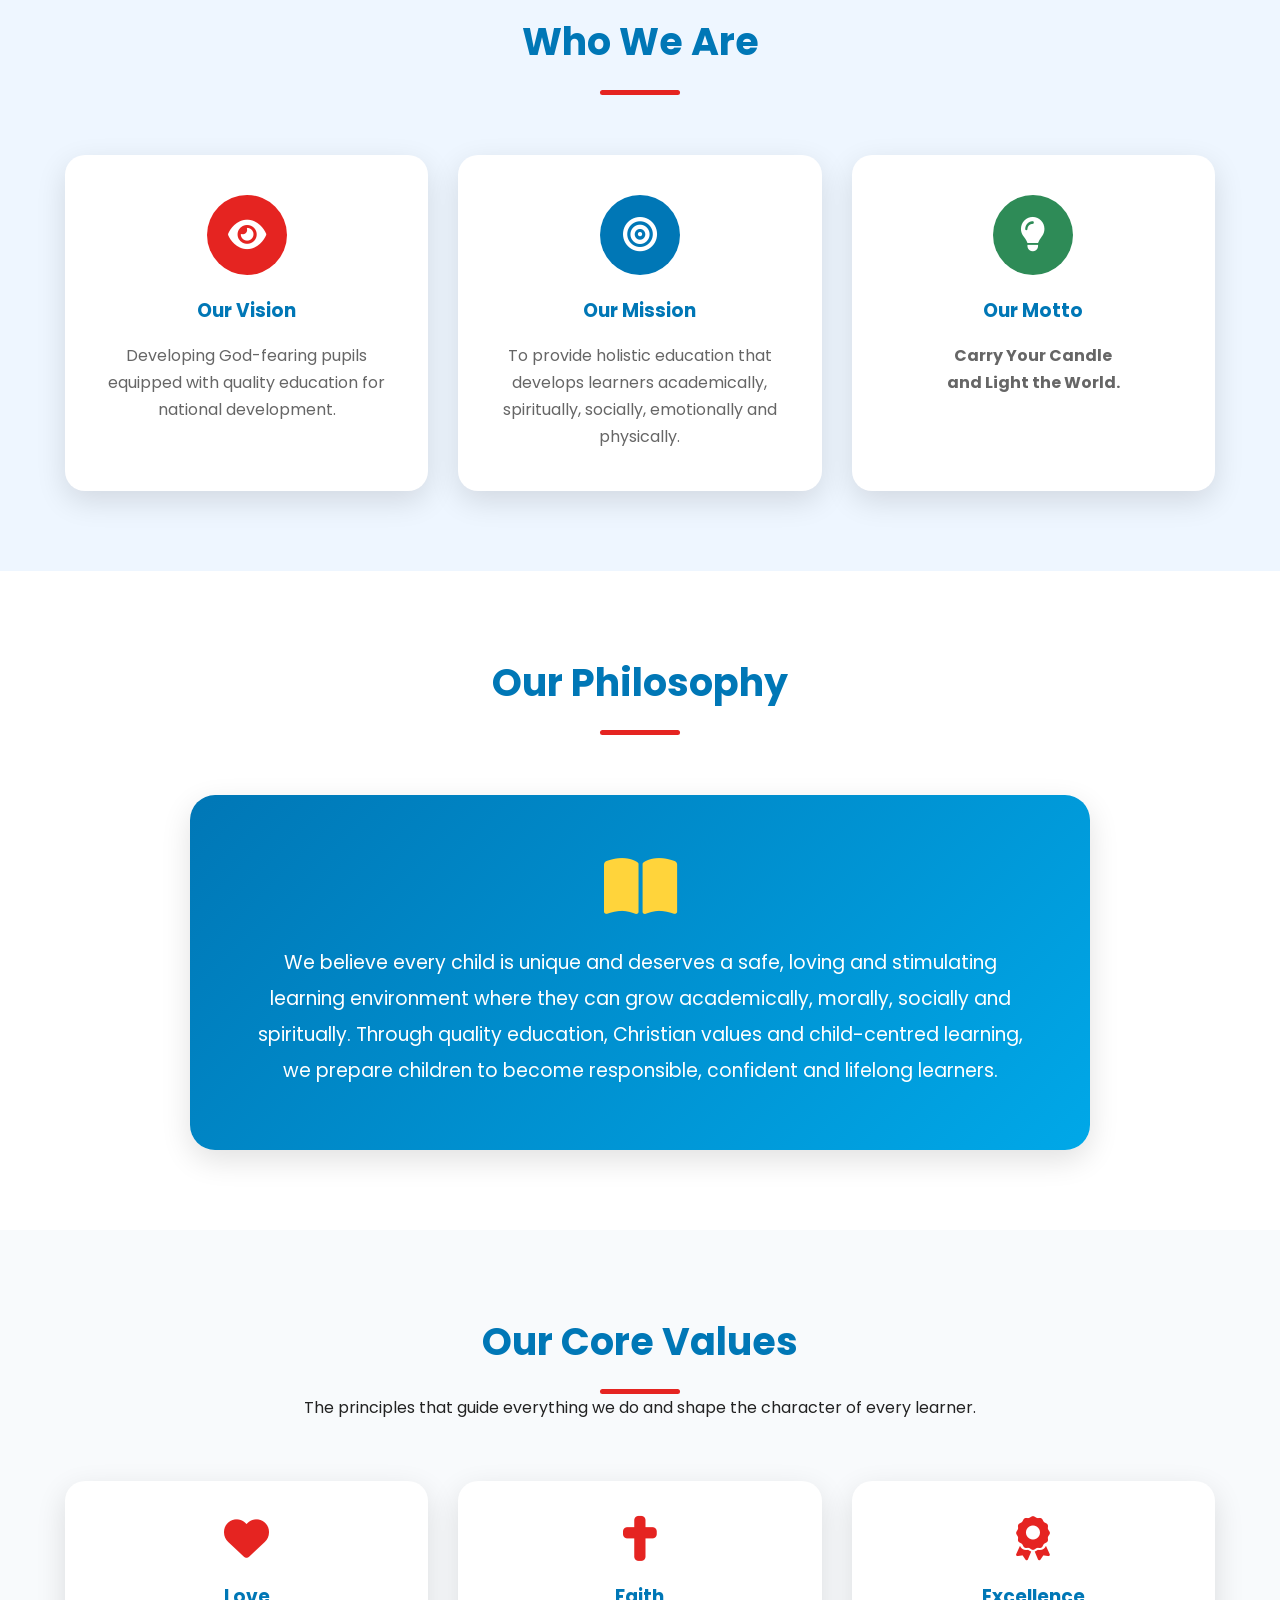
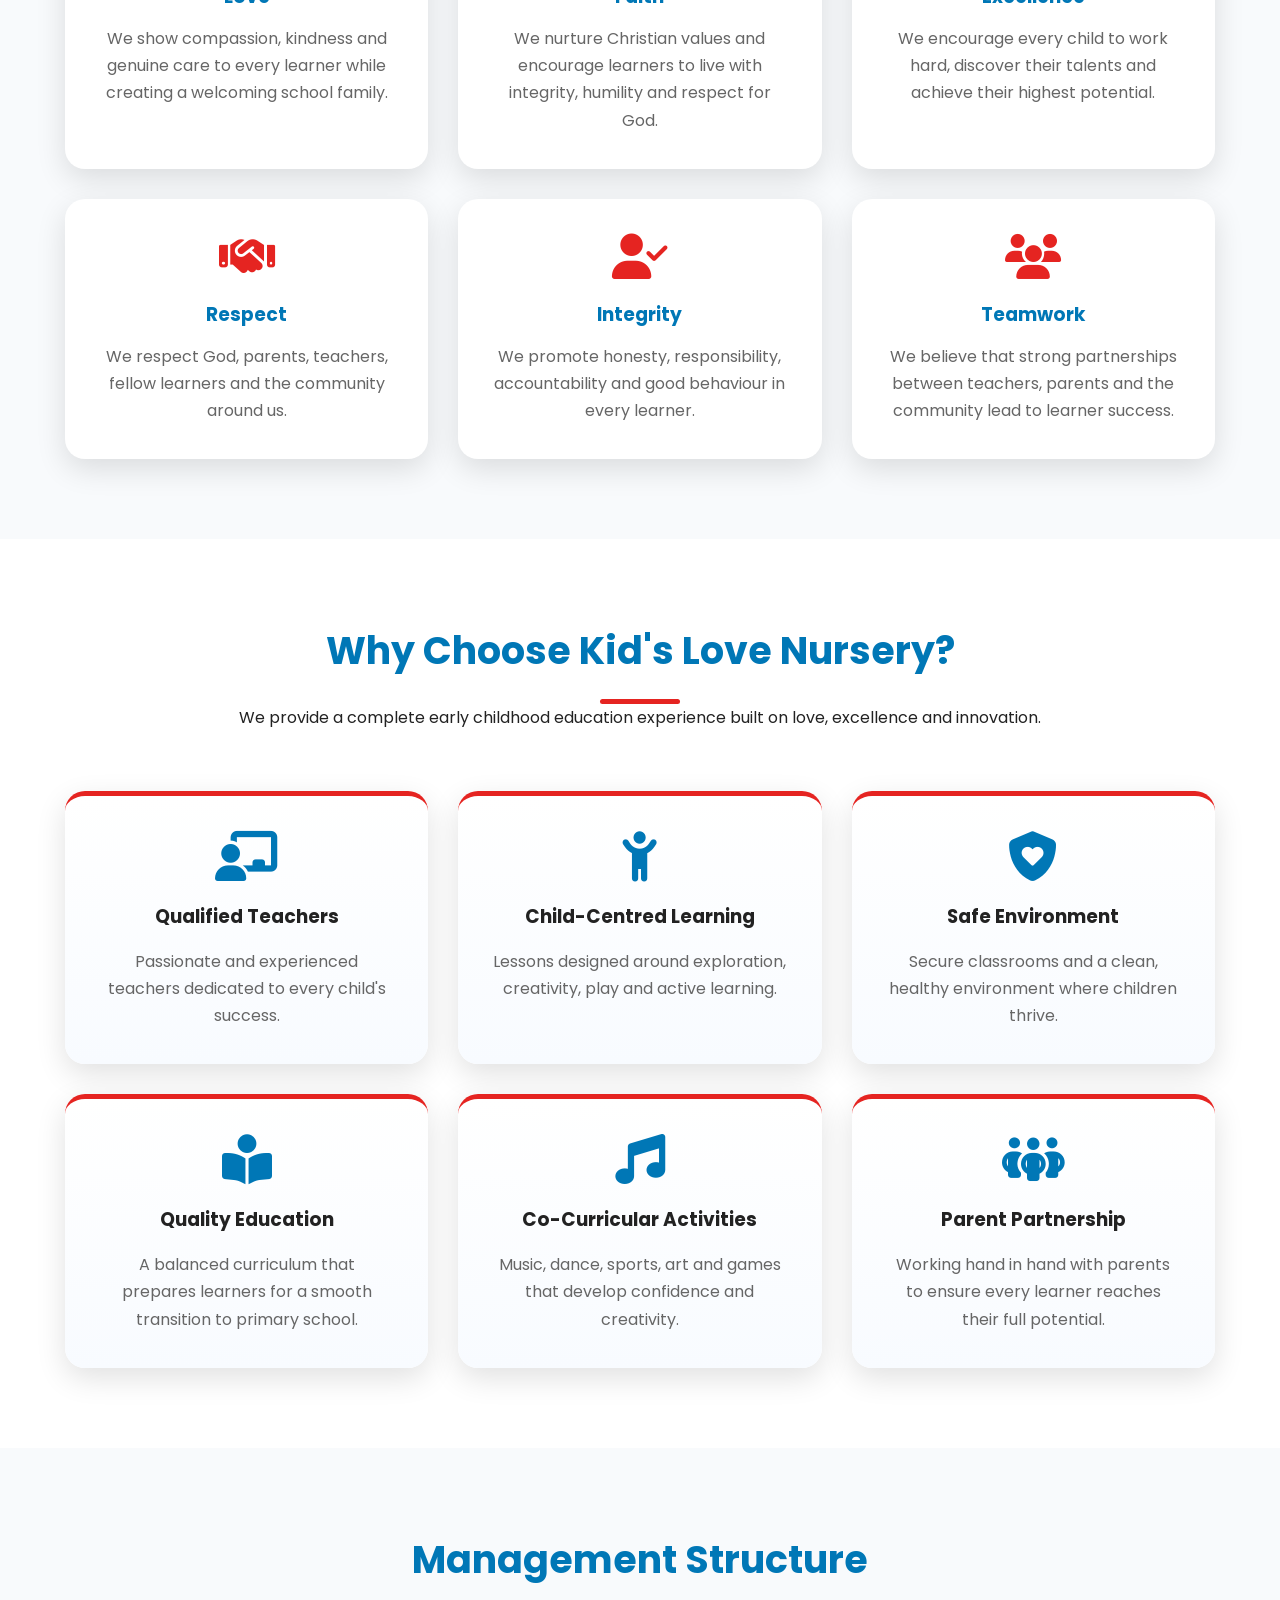
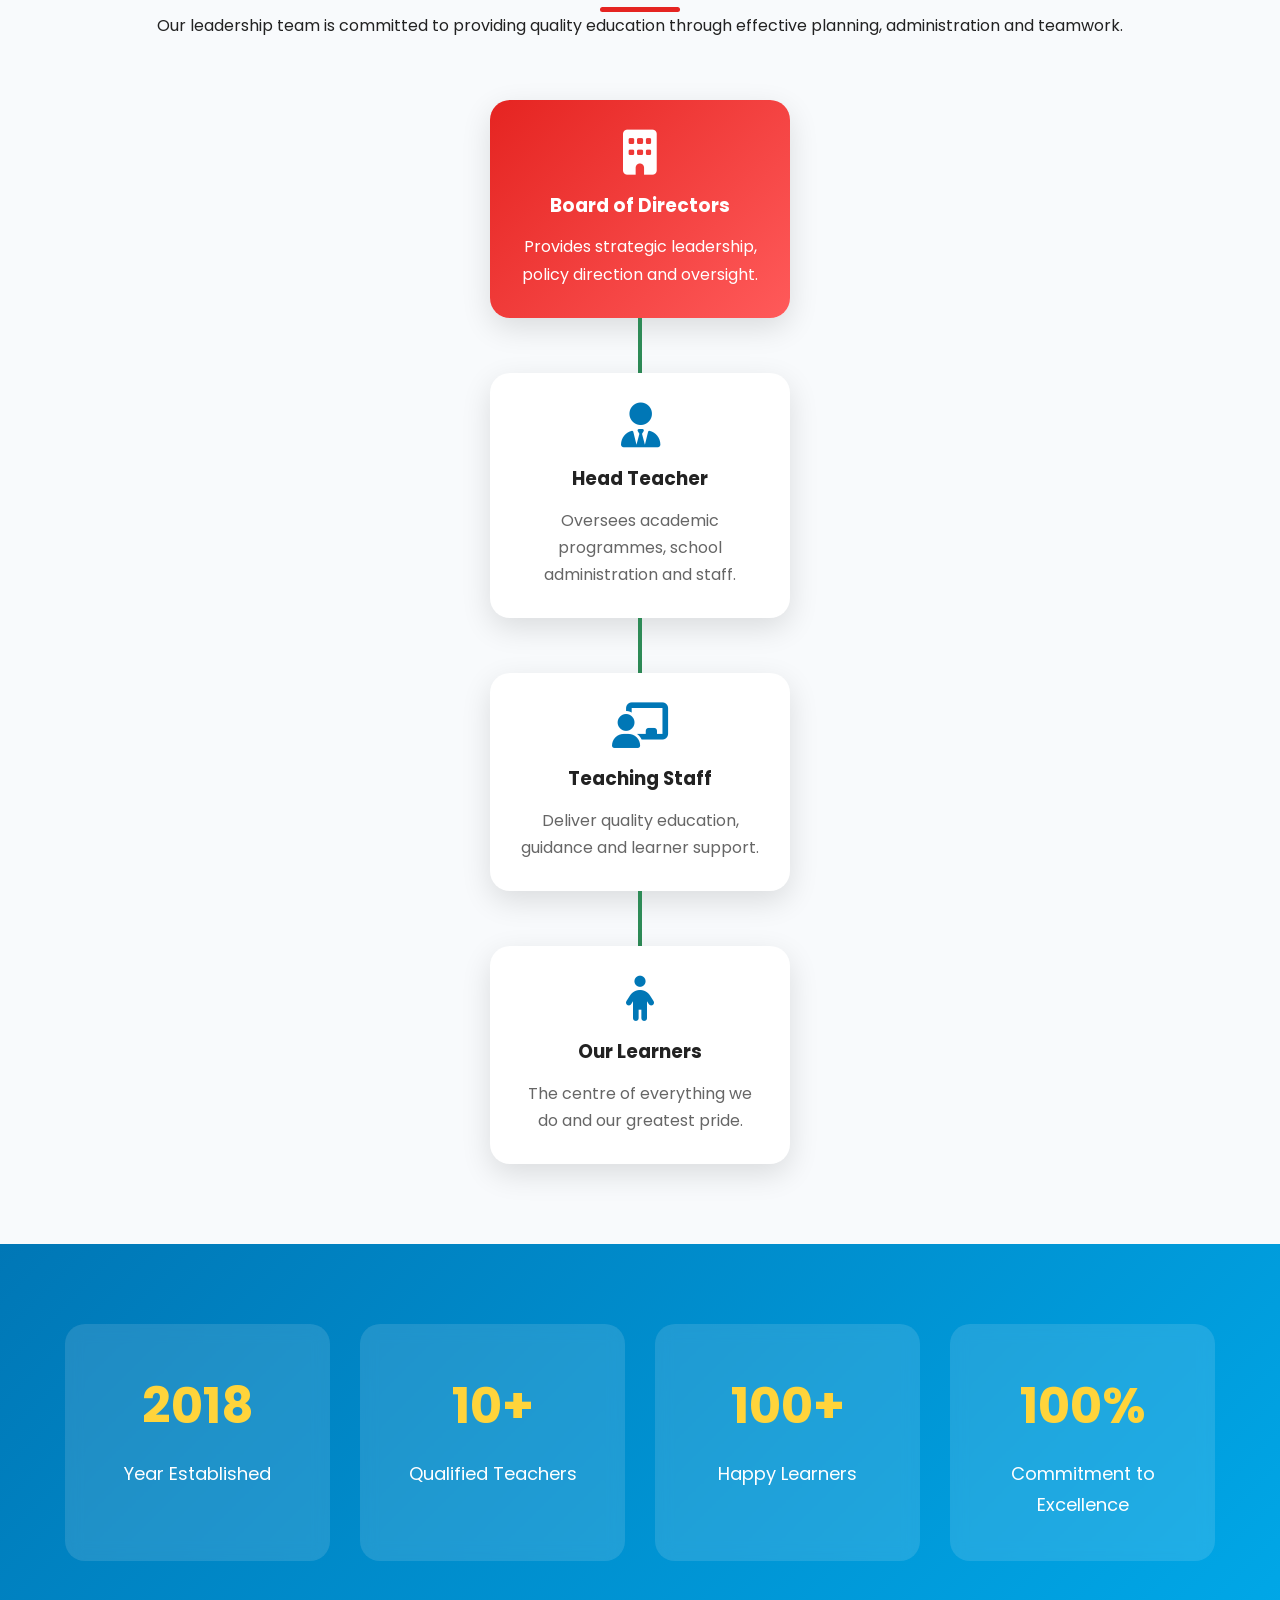
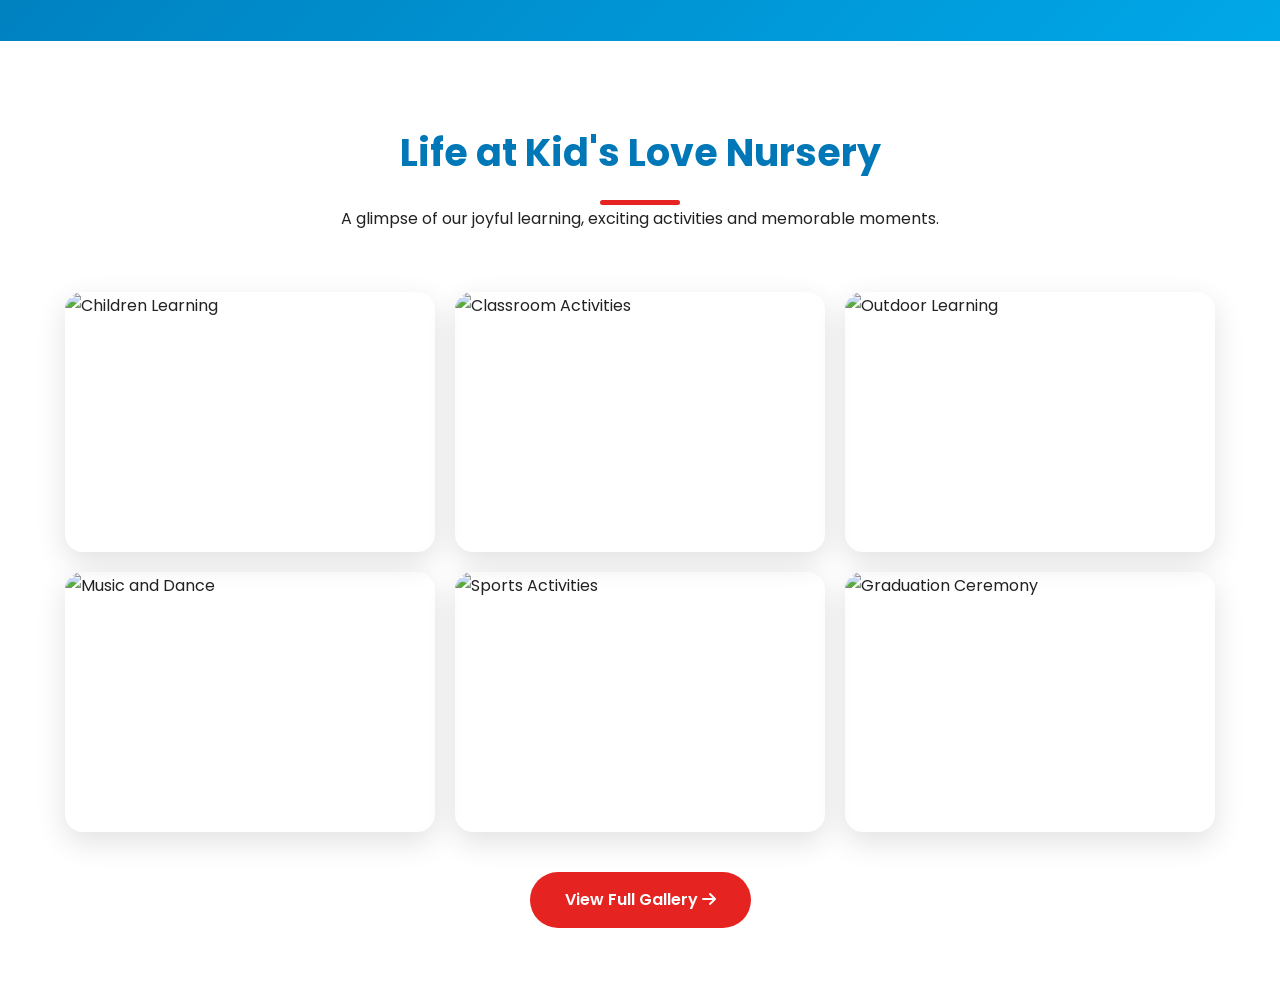
==== commit ad5f871f: "Update aboutus.html" ====
--- a/aboutus.html
+++ b/aboutus.html
@@ -261,7 +261,7 @@
 
                 <div class="slide">
 
-                    <img src="he.png"
+                    <img src="school.png"
                          alt="School Activities">
 
                 </div>
@@ -272,7 +272,7 @@
 
                 <div class="slide">
 
-                    <img src="ChatGPT Image Aug 6, 2026, 02_48_55 PM.png"
+                    <img src="Children1.png"
                          alt="School Environment">
 
                 </div>
@@ -283,7 +283,7 @@
 
                 <div class="slide">
 
-                    <img src="images/about4.jpg"
+                    <img src="Child.png"
                          alt="Happy Learners">
 
                 </div>
--- a/about.css
+++ b/about.css
@@ -2042,3 +2042,111 @@
 
     box-shadow: 0 8px 20px rgba(230, 57, 70, 0.35);
 }
+/* =========================================
+   HERO NEXT BUTTON
+========================================= */
+
+.hero-next {
+    position: absolute;
+    right: 40px;
+    bottom: 35px;
+
+    z-index: 20;
+
+    display: flex;
+    align-items: center;
+    gap: 10px;
+
+    padding: 12px 20px;
+
+    border: none;
+    border-radius: 30px;
+
+    background: rgba(255,255,255,.95);
+    color: var(--primary);
+
+    font-family: 'Poppins', sans-serif;
+    font-size: 14px;
+    font-weight: 700;
+
+    cursor: pointer;
+
+    box-shadow: 0 8px 25px rgba(0,0,0,.20);
+
+    transition: all .3s ease;
+}
+
+.hero-next i {
+    transition: transform .3s ease;
+}
+
+.hero-next:hover {
+    background: var(--primary);
+    color: #fff;
+
+    transform: translateY(-4px);
+}
+
+.hero-next:hover i {
+    transform: translateX(5px);
+}
+
+
+/* =========================================
+   DONATE BUTTON
+========================================= */
+
+.donate-btn {
+    display: inline-flex;
+    align-items: center;
+    justify-content: center;
+
+    gap: 7px;
+
+    padding: 10px 17px !important;
+
+    background: #e63946 !important;
+    color: #fff !important;
+
+    border-radius: 30px;
+
+    font-weight: 700 !important;
+
+    white-space: nowrap;
+
+    box-shadow:
+        0 5px 15px rgba(230,57,70,.25);
+
+    transition: all .3s ease;
+}
+
+.donate-btn:hover {
+    background: #c1121f !important;
+
+    color: #fff !important;
+
+    transform: translateY(-3px);
+
+    box-shadow:
+        0 8px 20px rgba(230,57,70,.35);
+}
+
+
+/* =========================================
+   MOBILE NEXT BUTTON
+========================================= */
+
+@media (max-width: 768px) {
+
+    .hero-next {
+
+        right: 20px;
+        bottom: 25px;
+
+        padding: 10px 16px;
+
+        font-size: 12px;
+
+    }
+
+}
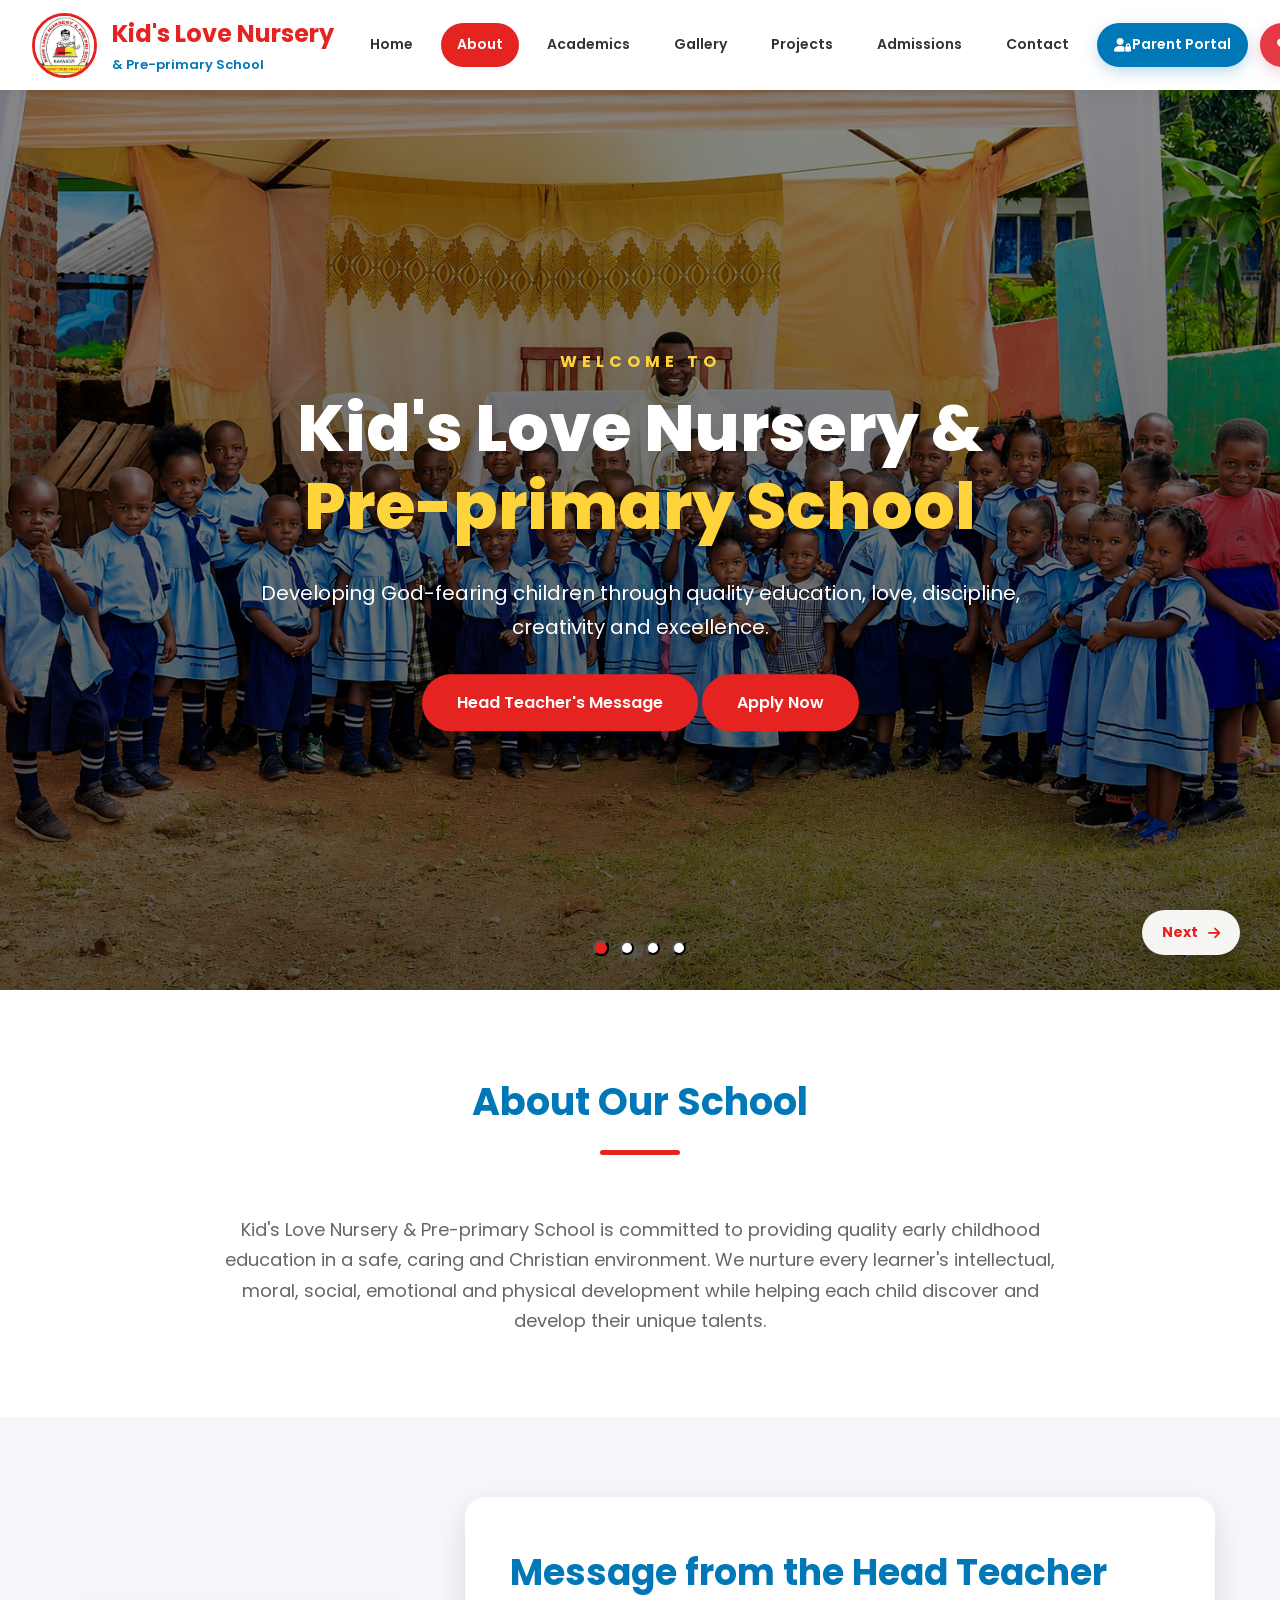
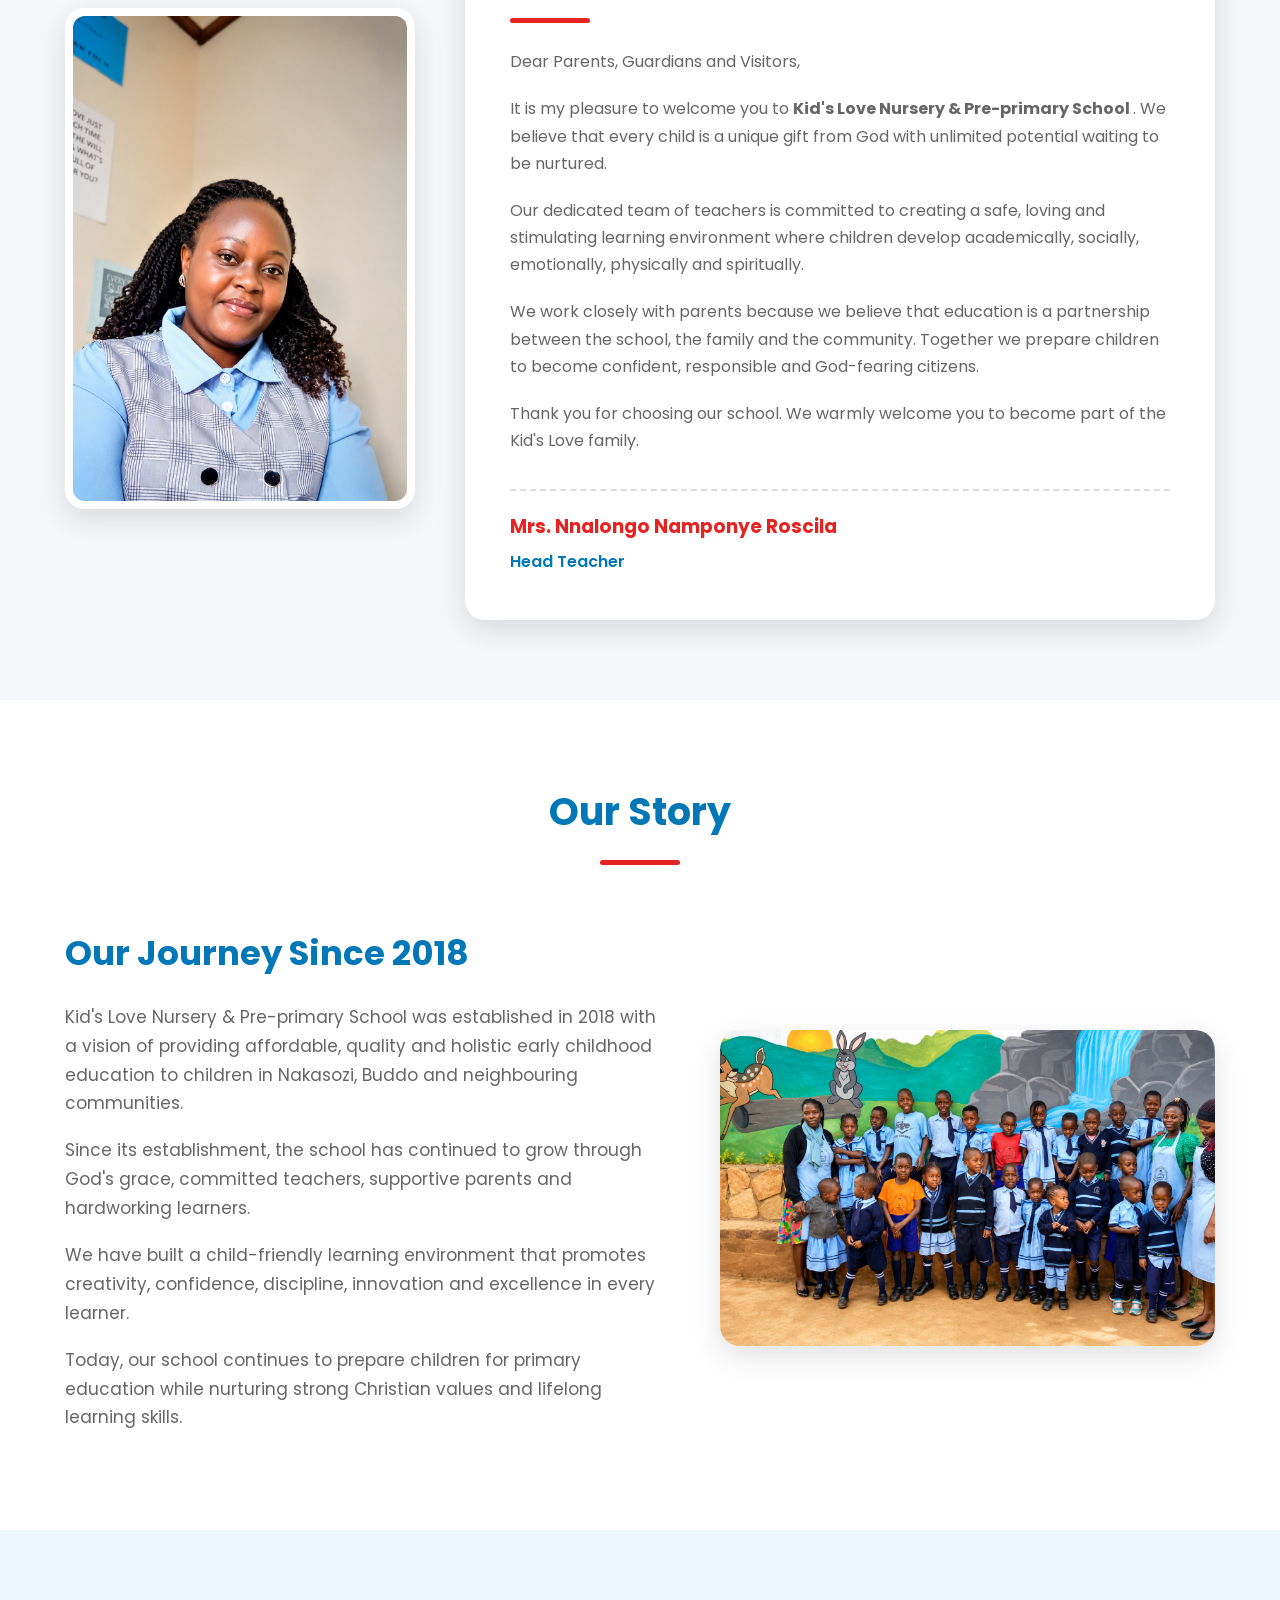
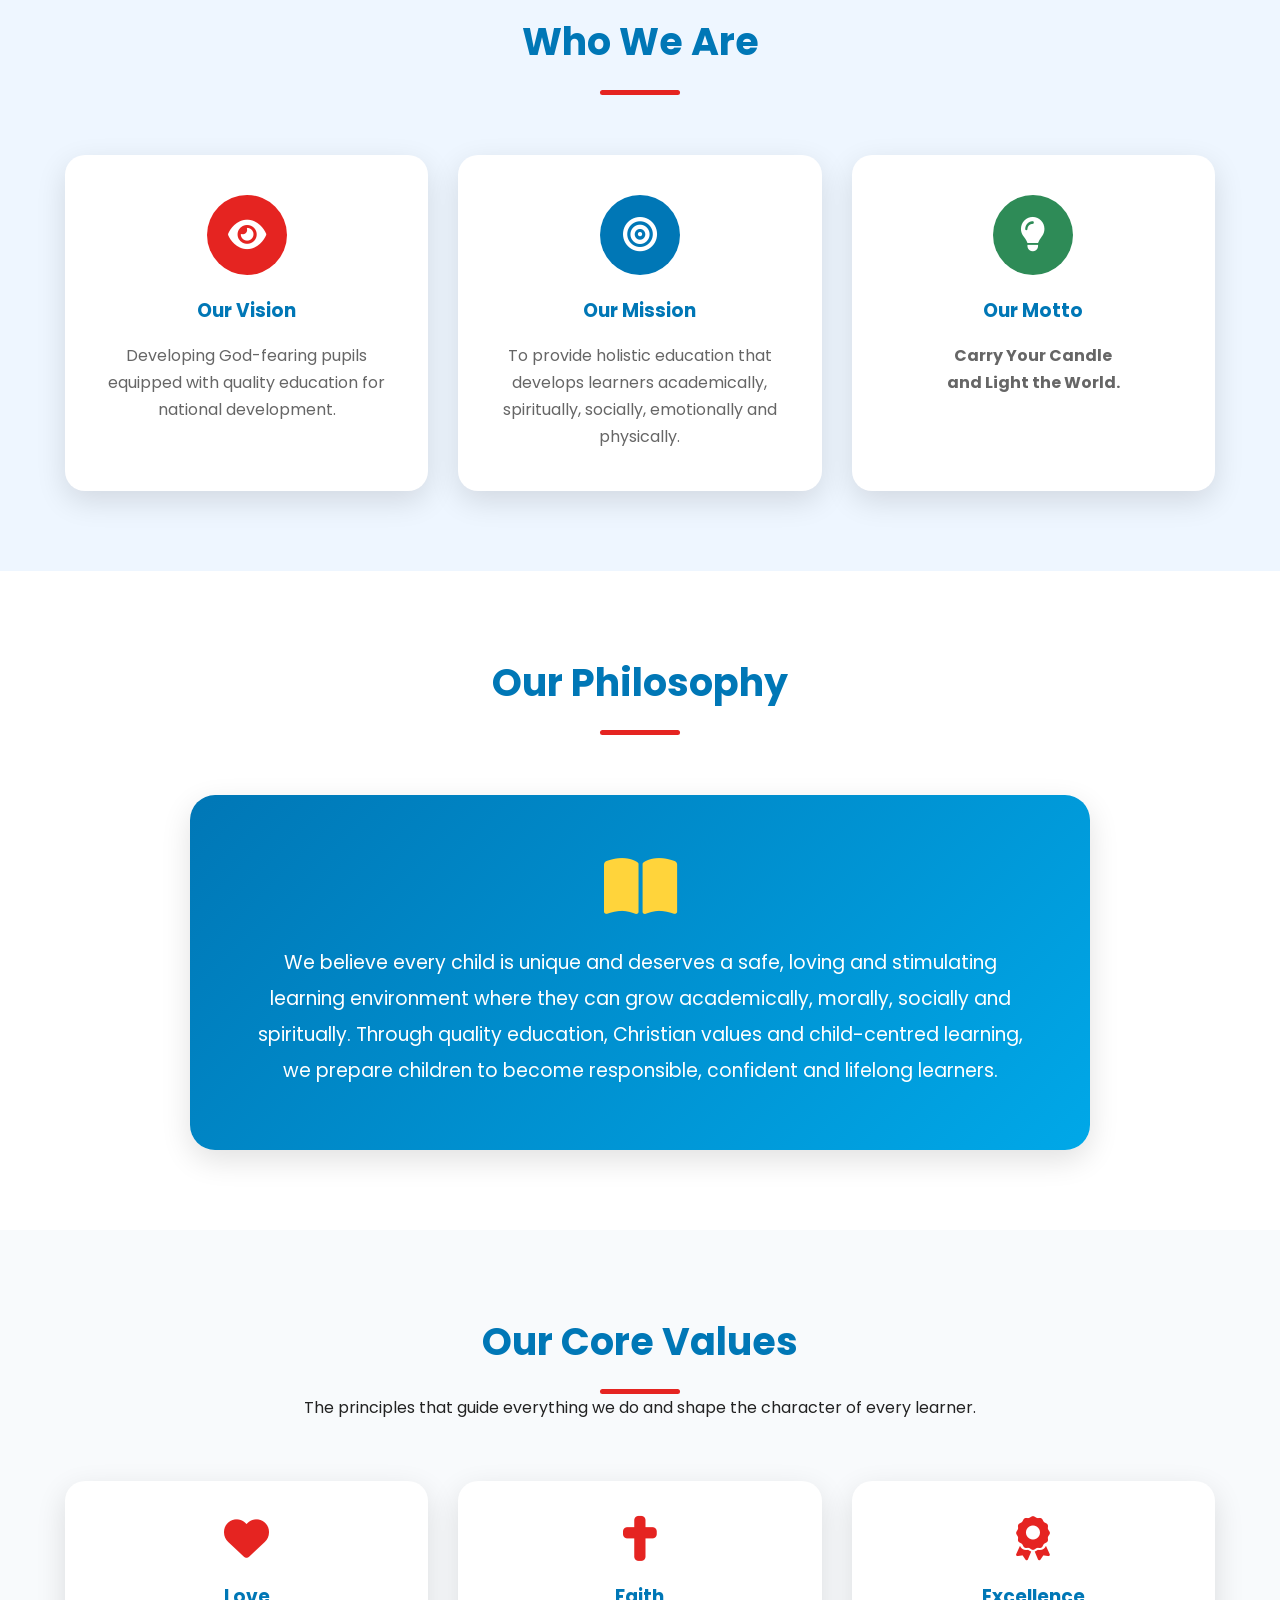
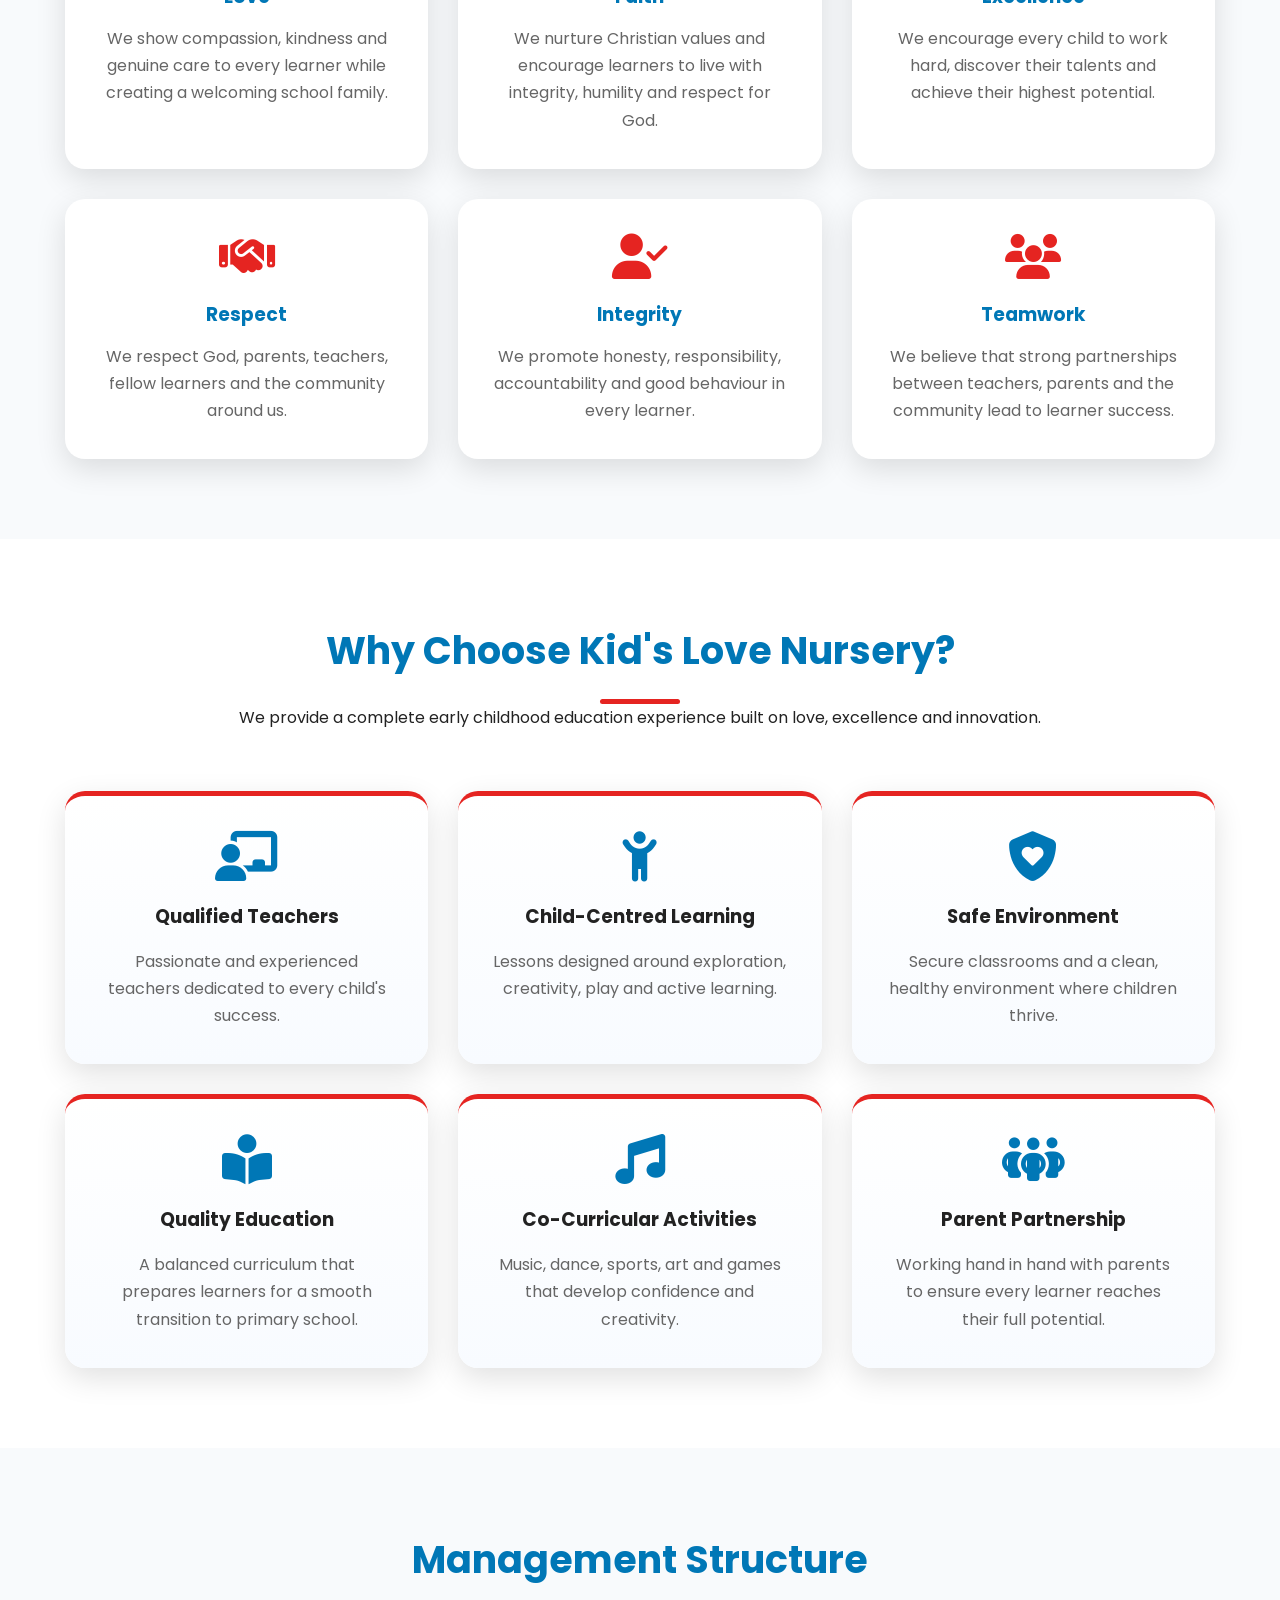
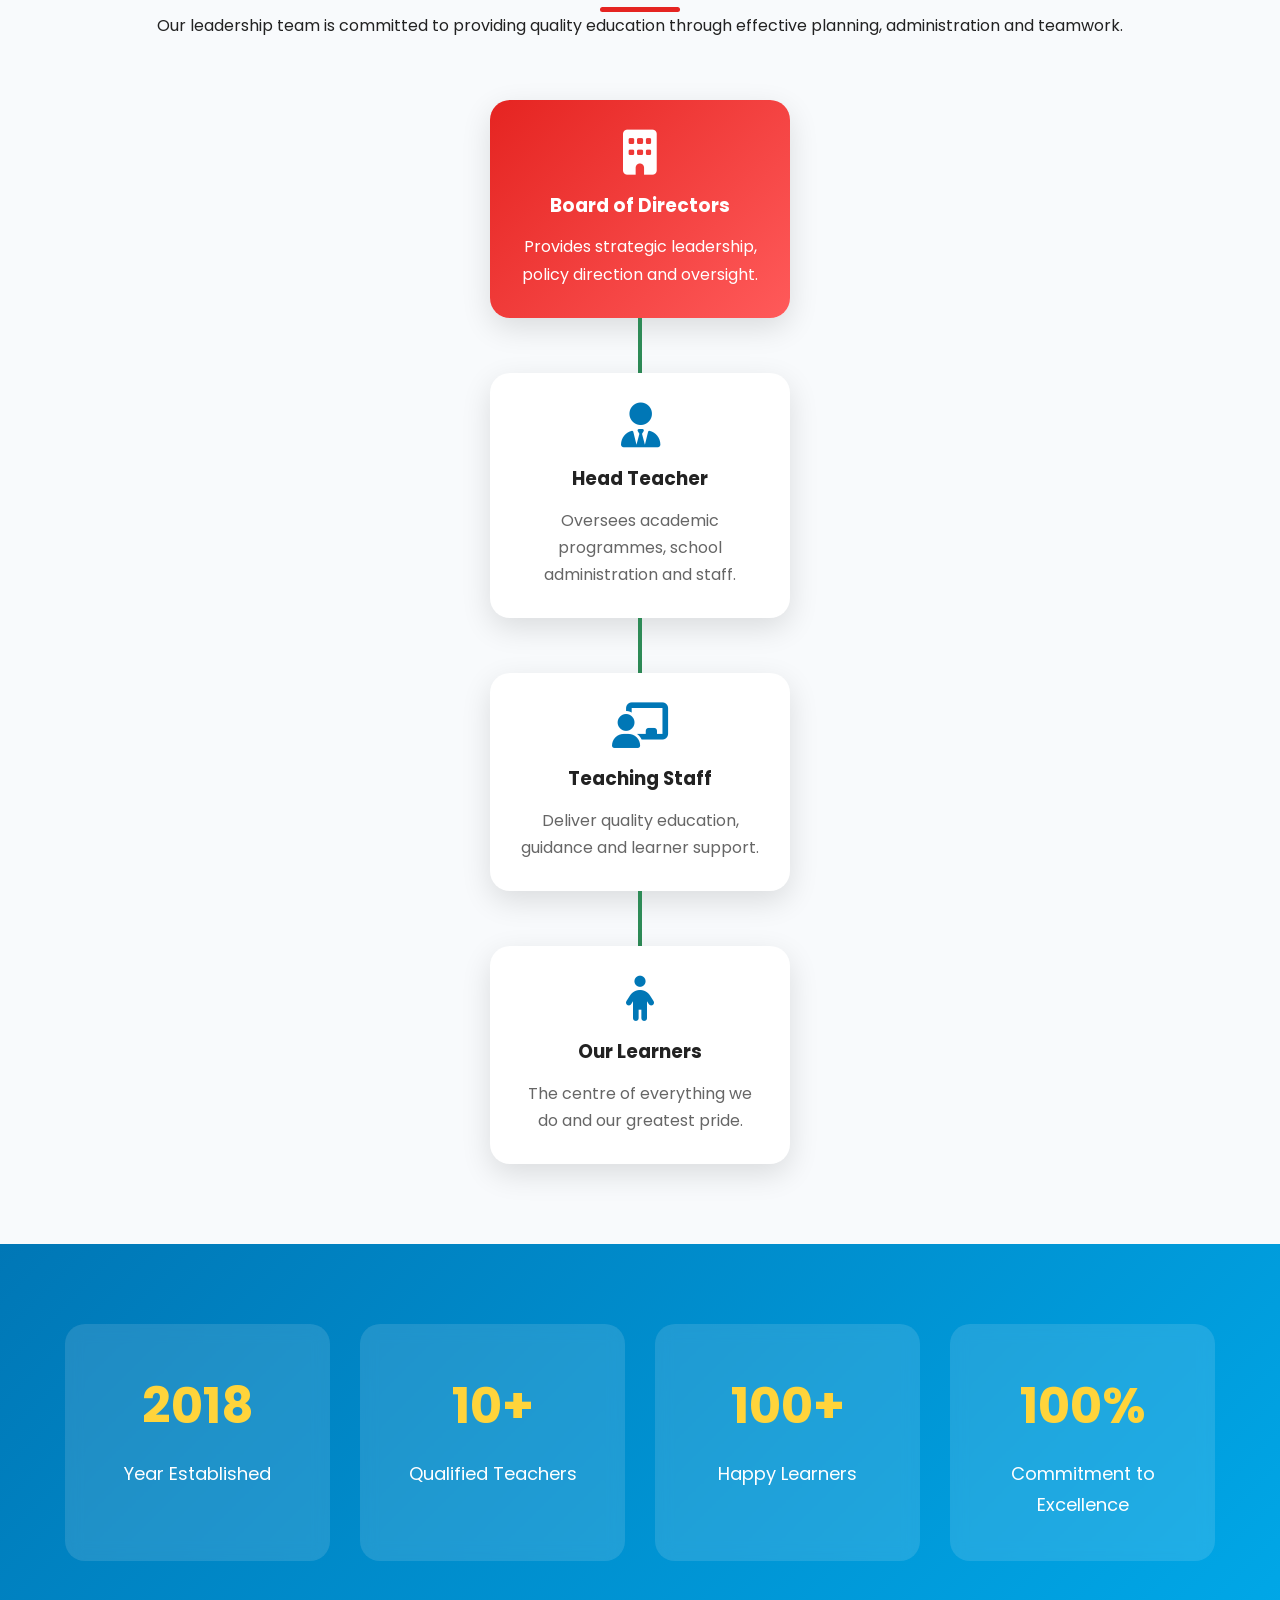
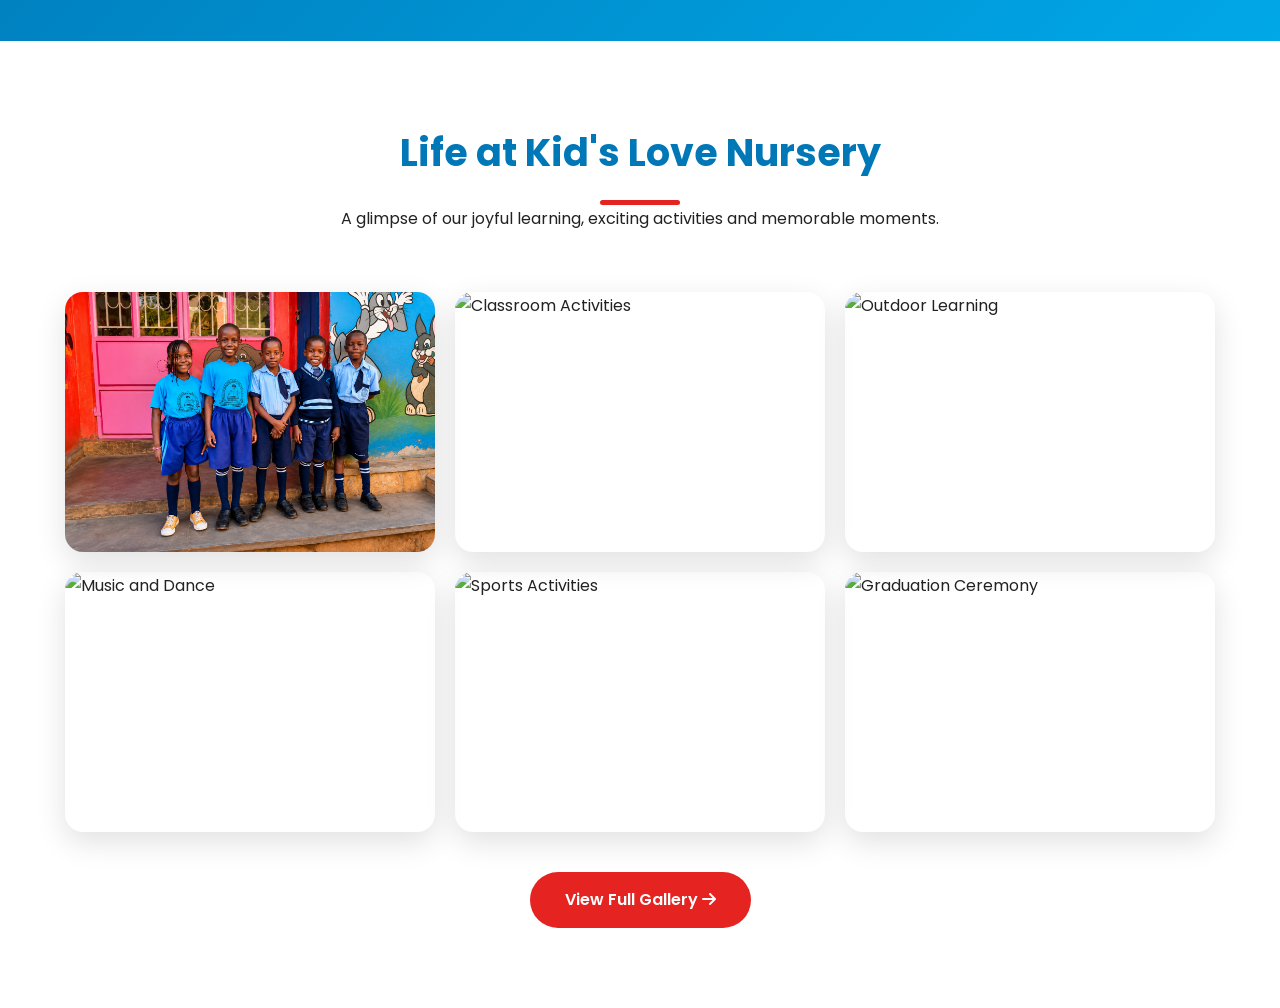
==== commit 2cf1ebef: "Update aboutus.html" ====
--- a/aboutus.html
+++ b/aboutus.html
@@ -283,7 +283,7 @@
 
                 <div class="slide">
 
-                    <img src="Child.png"
+                    <img src="child.png"
                          alt="Happy Learners">
 
                 </div>
@@ -1358,7 +1358,7 @@
                 <div class="gallery-grid">
 
 
-                    <img src="images/gallery1.jpg"
+                    <img src="class.png"
                          alt="Children Learning">
 
 
